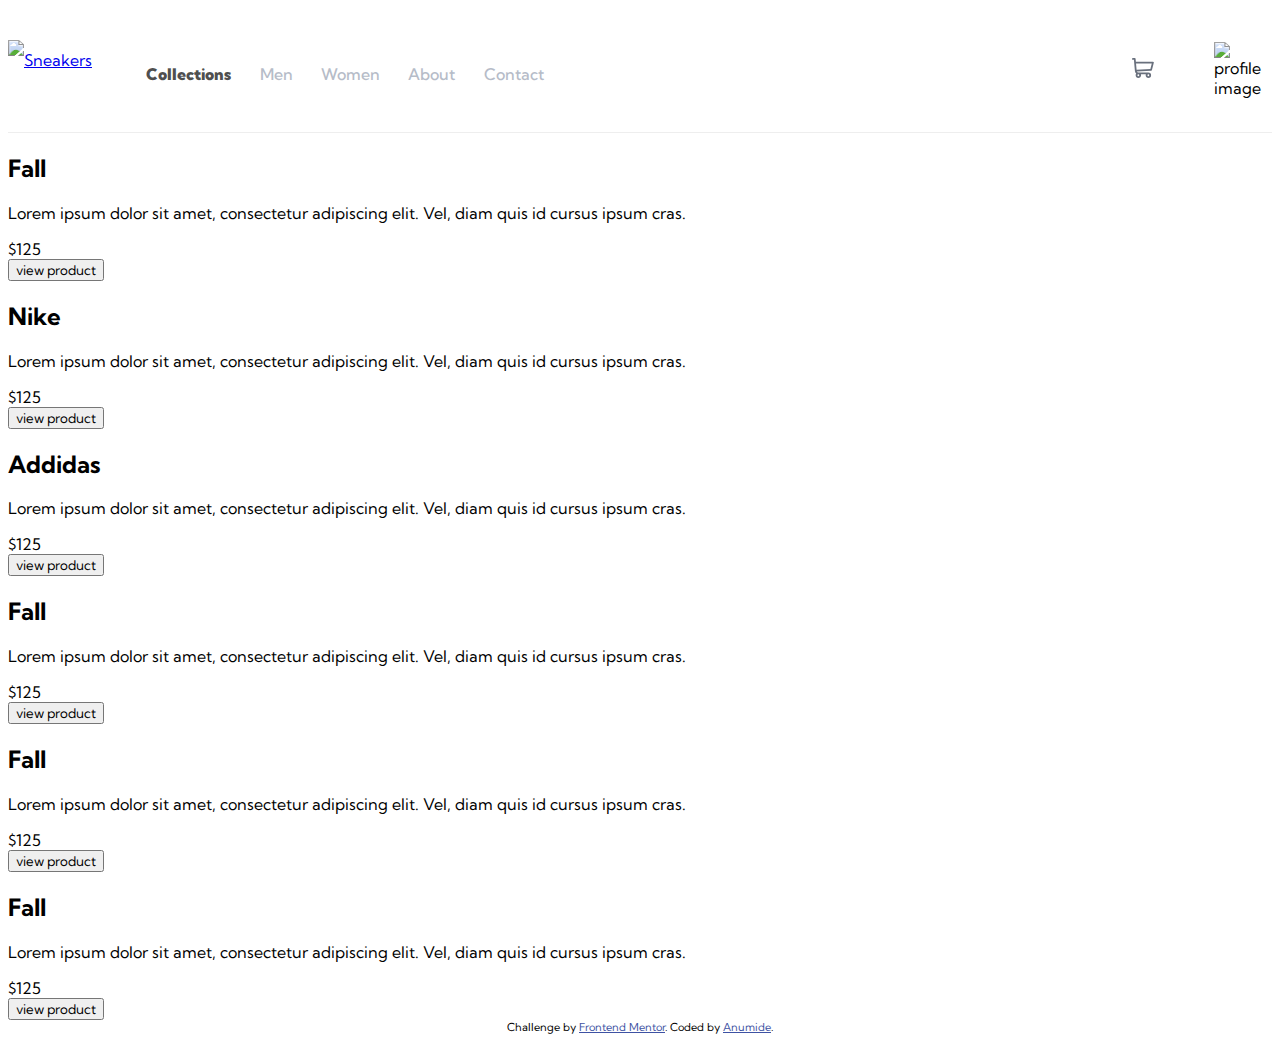
==== index.html @ d904b6d4 "design for scrollbar" ====
<!DOCTYPE html>
<html lang="en">
<head>
  <meta charset="UTF-8">
  <meta name="viewport" content="width=device-width, initial-scale=1.0"> <!-- displays site properly based on user's device -->

  <link rel="icon" type="image/png" sizes="32x32" href="./images/favicon-32x32.png">
  
  <title>Frontend Mentor | E-commerce product page</title>

          <!-- links for font family -->
  <link rel="preconnect" href="https://fonts.googleapis.com">
  <link rel="preconnect" href="https://fonts.gstatic.com" crossorigin>
  <link href="https://fonts.googleapis.com/css2?family=Kumbh+Sans&display=swap" rel="stylesheet">
          <!-- Bootstrap css link -->
  <link href="https://cdn.jsdelivr.net/npm/bootstrap@5.0.2/dist/css/bootstrap.min.css" rel="stylesheet" integrity="sha384-EVSTQN3/azprG1Anm3QDgpJLIm9Nao0Yz1ztcQTwFspd3yD65VohhpuuCOmLASjC" crossorigin="anonymous">
  <link rel="stylesheet" href="css/index.css">

  <style>
    .attribution { font-size: 11px; text-align: center; }
    .attribution a { color: hsl(228, 45%, 44%); }
  </style>
</head>
<body>

    <div class="container">
        <header>
           
            <nav>
               <!-- navbar for logo and links -->
              <div class="logo">
                <a href="/"><img src="images/logo.svg" alt="Sneakers"></a>
              </div>

              <div class="navLinks">
                <ul>
                  <li><a href="index.html" class="active">Collections</a></li>
                  <li><a href="men.html">Men</a></li>
                  <li><a href="women.html">Women</a></li>
                  <li><a href="about.html">About</a></li>
                  <li><a href="contact.html">Contact</a></li>
                </ul>
              </div>

                <!-- div for cart and profile -->
            <div class="cartProfile">
              <div class="cart">
                    <!-- cart -->
                <svg width="22" height="20" xmlns="http://www.w3.org/2000/svg"><path d="M20.925 3.641H3.863L3.61.816A.896.896 0 0 0 2.717 0H.897a.896.896 0 1 0 0 1.792h1l1.031 11.483c.073.828.52 1.726 1.291 2.336C2.83 17.385 4.099 20 6.359 20c1.875 0 3.197-1.87 2.554-3.642h4.905c-.642 1.77.677 3.642 2.555 3.642a2.72 2.72 0 0 0 2.717-2.717 2.72 2.72 0 0 0-2.717-2.717H6.365c-.681 0-1.274-.41-1.53-1.009l14.321-.842a.896.896 0 0 0 .817-.677l1.821-7.283a.897.897 0 0 0-.87-1.114ZM6.358 18.208a.926.926 0 0 1 0-1.85.926.926 0 0 1 0 1.85Zm10.015 0a.926.926 0 0 1 0-1.85.926.926 0 0 1 0 1.85Zm2.021-7.243-13.8.81-.57-6.341h15.753l-1.383 5.53Z" fill-rule="nonzero"/></svg>
                <span class="cart-number"></span>
              </div>
              <!-- profile -->
              <div class="profile">
                  <img src="images/image-avatar.png" alt="profile image">
              </div>
          </div>
        </nav>
            <!-- end of navbar for logo and links -->
        </header>
        <main>
          <div class="collection">

            <div class="product-collection">
              <div>
                <h2>Fall</h2>
                <p>Lorem ipsum dolor sit amet, consectetur adipiscing elit. Vel, diam quis id cursus ipsum cras.</p>
                <span>$125</span>
                <div class="viewbtn">
                  <button>view product</button>
                </div>
              </div>
            </div>

            <div class="nike-collection">
              <div>
                <h2>Nike</h2>
                <p>Lorem ipsum dolor sit amet, consectetur adipiscing elit. Vel, diam quis id cursus ipsum cras.</p>
                <span>$125</span>
                <div class="viewbtn">
                  <button>view product</button>
                </div>
              </div>
            </div>

            <div class="addidas-collection">
              <div>
                <h2>Addidas</h2>
                <p>Lorem ipsum dolor sit amet, consectetur adipiscing elit. Vel, diam quis id cursus ipsum cras.</p>
                <span>$125</span>
                <div class="viewbtn">
                  <button>view product</button>
                </div>
              </div>
            </div>

            <div class="nike-collection">
              <div>
                <h2>Fall</h2>
                <p>Lorem ipsum dolor sit amet, consectetur adipiscing elit. Vel, diam quis id cursus ipsum cras.</p>
                <span>$125</span>
                <div class="viewbtn">
                  <button>view product</button>
                </div>
              </div>
            </div>

            <div class="nike-collection">
              <div>
                <h2>Fall</h2>
                <p>Lorem ipsum dolor sit amet, consectetur adipiscing elit. Vel, diam quis id cursus ipsum cras.</p>
                <span>$125</span>
                <div class="viewbtn">
                  <button>view product</button>
                </div>
              </div>
            </div>

            <div class="nike-collection">
              <div>
                <h2>Fall</h2>
                <p>Lorem ipsum dolor sit amet, consectetur adipiscing elit. Vel, diam quis id cursus ipsum cras.</p>
                <span>$125</span>
                <div class="viewbtn">
                  <button>view product</button>
                </div>
              </div>
            </div>
          </div>
        </main>
    </div>
  
  <div class="attribution">
    Challenge by <a href="https://www.frontendmentor.io?ref=challenge" target="_blank">Frontend Mentor</a>. 
    Coded by <a href="https://github.com/Anumide?tab=overview&from=2021-11-01&to=2021-11-26" target="_blank">Anumide</a>.
  </div>

<script src="https://cdn.jsdelivr.net/npm/bootstrap@5.0.2/dist/js/bootstrap.bundle.min.js" integrity="sha384-MrcW6ZMFYlzcLA8Nl+NtUVF0sA7MsXsP1UyJoMp4YLEuNSfAP+JcXn/tWtIaxVXM" crossorigin="anonymous"></script>
</body>
</html>
---- css/index.css ----
::-webkit-scrollbar{width:10px;height:5px}::-webkit-scrollbar-track{background:#EDE1D7;border-radius:10px}::-webkit-scrollbar-thumb{background:#ff7d1a;border-radius:10px;border:1px solid #EDE1D7}::-webkit-scrollbar-thumb:hover{background:#db6104}@supports (scrollbar-color: red blue){*{scrollbar-color:#EDE1D7 #ff7d1a;scrollbar-width:thin}}*{font-family:'Kumbh Sans', sans-serif}body,.cart-parent,.cart_content{scroll-behavior:smooth}.container{padding:0}header{position:relative;padding:2em 0;border-bottom:1px solid #eee}@media screen and (max-width: 800px){header{padding:1.5em 0}}@media screen and (max-width: 650px){header{border-bottom:none;padding:0.5em 1em;display:flex;align-items:center;justify-content:space-between}}header nav{display:flex}@media screen and (max-width: 650px){header nav{justify-content:space-between;width:90%}}div.hamburger{display:none}@media screen and (max-width: 650px){div.hamburger{display:inline-block;cursor:pointer;margin-top:2px;width:5%}}div.hamburger img{width:100%}div.logo{line-height:2.5em}@media screen and (max-width: 800px){div.logo{width:17%}}@media screen and (max-width: 650px){div.logo{width:40%}}div.logo img{width:100%}div.navLinks{flex-grow:1;display:flex;align-items:flex-end}@media screen and (max-width: 650px){div.navLinks{display:none}}div.navLinks ul{display:flex;align-items:center}@media screen and (max-width: 800px){div.navLinks ul{margin:7px}}div.navLinks ul li{list-style-type:none;padding:0 5%}div.navLinks ul li a{position:relative;text-decoration:none;color:#b6bcc8;font-weight:500;transition:color .3s, font-weight .2s}@media screen and (max-width: 800px){div.navLinks ul li a{font-size:0.85rem}}div.navLinks ul li a:hover{font-weight:900;color:rgba(0,0,0,0.7)}div.navLinks ul li a::before{content:'';position:absolute;width:100%;height:0;transition:height .3s ease-in-out;background:#ff7d1a;top:4em}@media screen and (max-width: 800px){div.navLinks ul li a::before{top:3.4em}}div.navLinks ul li a:hover::before{height:4px}div.cartProfile{display:flex;justify-content:space-between;align-items:center}@media screen and (max-width: 800px){div.cartProfile{width:13%}}@media screen and (max-width: 650px){div.cartProfile{width:25%}}div.cart{width:20%;position:relative;cursor:pointer}div.cart svg{fill:#69707D;cursor:pointer;transition:fill .2s ease-in}div.cart svg:hover{fill:#000}.empty-cart{opacity:0;position:absolute;background:#ff7d1a;color:#fff;top:-0.5em;right:0.03em;padding:.7em 0;line-height:0;width:50%;border-radius:30%;font-size:0.7rem;text-align:center;transition:opacity 400ms linear}.cart-number{position:absolute;background:#ff7d1a;color:#fff;top:-0.3em;right:0.03em;padding:.7em 0;line-height:0;width:55%;border-radius:30%;font-size:0.7rem;text-align:center;opacity:0;transition:all 400ms linear}@media screen and (max-width: 800px){.cart-number{top:-0.3em;right:-1em;width:80%}}div.profile{width:40%;border:2px solid transparent;border-radius:50%;transition:border .3s linear;cursor:pointer}@media screen and (max-width: 650px){div.profile{width:42%}}div.profile:hover{border:2px solid #ff7d1a}div.profile img{width:100%;transition:width .1s ease-in}div.profile img:hover{width:99%}.back-to-top{position:fixed;right:5%;bottom:5%;display:flex;justify-content:center;align-items:center;width:4%;height:8%;transition:transform 200ms linear;transform:translateX(350px);z-index:1}@media screen and (max-width: 800px){.back-to-top{right:2%}}@media screen and (max-width: 650px){.back-to-top{width:8%;right:2%}}.back-to-top:hover svg,.back-to-top:active svg{stroke:#eee}.back-to-top:hover #svg-fill{fill:#ff7d1a}.back-to-top svg{stroke:#ff7d1a;transition:stroke 0.2s;animation:bounce .9s infinite ease-out;border-radius:3px}.active{font-weight:900 !important;color:rgba(0,0,0,0.7) !important}#svg-fill{fill:transparent;transition:fill 0.2s}.cart-parent{width:30%;background:#fff;position:absolute;top:90%;right:-3%;z-index:-10;box-shadow:0 11px 20px 0px rgba(0,0,0,0.2);border-radius:8px;height:200%;opacity:1}@media screen and (max-width: 1100px){.cart-parent{width:35%;right:-2vw}}@media screen and (max-width: 800px){.cart-parent{width:40%}}@media screen and (max-width: 650px){.cart-parent{width:95%;right:0;top:110%;left:2.5%;height:500%}}.cart-parent p.cart-text{text-transform:capitalize;border-bottom:1px solid #eee;margin-bottom:0;padding:0.5em 1em 1em;font-weight:900}@media screen and (max-width: 800px){.cart-parent p.cart-text{font-size:0.9rem}}.cart-parent p.empty-cart-text{width:70%;margin:20% auto;text-align:center;font-size:.9rem;font-weight:900}@media screen and (max-width: 800px){.cart-parent p.empty-cart-text{font-size:0.8rem}}.close-cart{animation:scale-out 400ms ease-in-out;transform-origin:top right;opacity:0;z-index:10;pointer-events:none}.open-cart{animation:scale-in 400ms ease-in-out;transform-origin:top right;z-index:10}.cart-content-checkout-btn{display:none;padding:0.5em 0;position:relative}.cart-content-checkout-btn::before{content:"";height:8%;width:100%;position:absolute;top:0;z-index:10;background:linear-gradient(180deg, black -150%, transparent 100%)}.cart-content-checkout-btn::after{content:"";height:8%;width:100%;position:absolute;bottom:23%;z-index:10;background:linear-gradient(360deg, black -150%, transparent 100%)}.cart_content{max-height:250px;overflow-y:scroll}.cart-product{display:flex;justify-content:space-between;padding:1em;align-items:center}.cart-product-image{width:15%;overflow:hidden;border-radius:8px}@media screen and (max-width: 800px){.cart-product-image{width:13%;border-radius:5px}}@media screen and (max-width: 800px){.cart-product-image{width:15%}}.cart-product-image img{width:100%}.cart-product-details{width:70%}.cart-product-details p{padding:0;font-weight:500;font-size:0.9rem;border-bottom:0;margin:0}@media screen and (max-width: 800px){.cart-product-details p{font-size:0.8rem}}@media screen and (max-width: 800px){.cart-product-details p{font-size:0.9rem}}.cart-product-details span{font-size:0.8rem}@media screen and (max-width: 800px){.cart-product-details span{font-size:0.7rem}}@media screen and (max-width: 650px){.cart-product-details span{font-size:0.8rem}}.reviewed-price{font-weight:900;font-size:1.1rem}.delete-btn{width:5%;cursor:pointer}@media screen and (max-width: 650px){.delete-btn{width:4%}}.delete-btn img{width:100%}.checkout-btn{width:90%;margin:0.5em auto}@media screen and (max-width: 800px){.checkout-btn{width:95%}}.checkout-btn button{display:flex;justify-content:center;align-items:center;background:#ff7d1a;border:none;padding:1em 2em;width:100%;letter-spacing:.05em;color:#fff;font-weight:800;border-radius:10px;transition:all .2s linear}@media screen and (max-width: 800px){.checkout-btn button{padding:1em 1.3em;font-size:0.8rem;justify-content:space-around}}@media screen and (max-width: 650px){.checkout-btn button{padding:1em 10em}}@media screen and (max-width: 400px){.checkout-btn button{padding:1em 7.5em}}@media screen and (max-width: 325px){.checkout-btn button{padding:1em 5.5em}}.checkout-btn button:hover{opacity:.6}.checkout-btn button svg{width:23%;fill:#fff}@media screen and (max-width: 650px){.checkout-btn button svg{width:30%}}@media screen and (max-width: 325px){.checkout-btn button svg{width:15%}}@keyframes bounce{0%{transform:translateY(-2px)}50%{transform:translateY(3px)}100%{transform:translateY(-2px)}}@keyframes blurred-in{0%{opacity:0;filter:blur(20px)}100%{opacity:1;filter:blur(0)}}@keyframes scale-in{0%{opacity:0;transform:rotateX(60deg) scale(3)}100%{transform:rotateX(0deg) scale(1);opacity:1}}@keyframes scale-out{0%{transform:rotateX(0deg) scale(1);opacity:1;filter:blur(0)}100%{opacity:0;transform:rotateX(60deg) scale(3);filter:blur(10px)}}
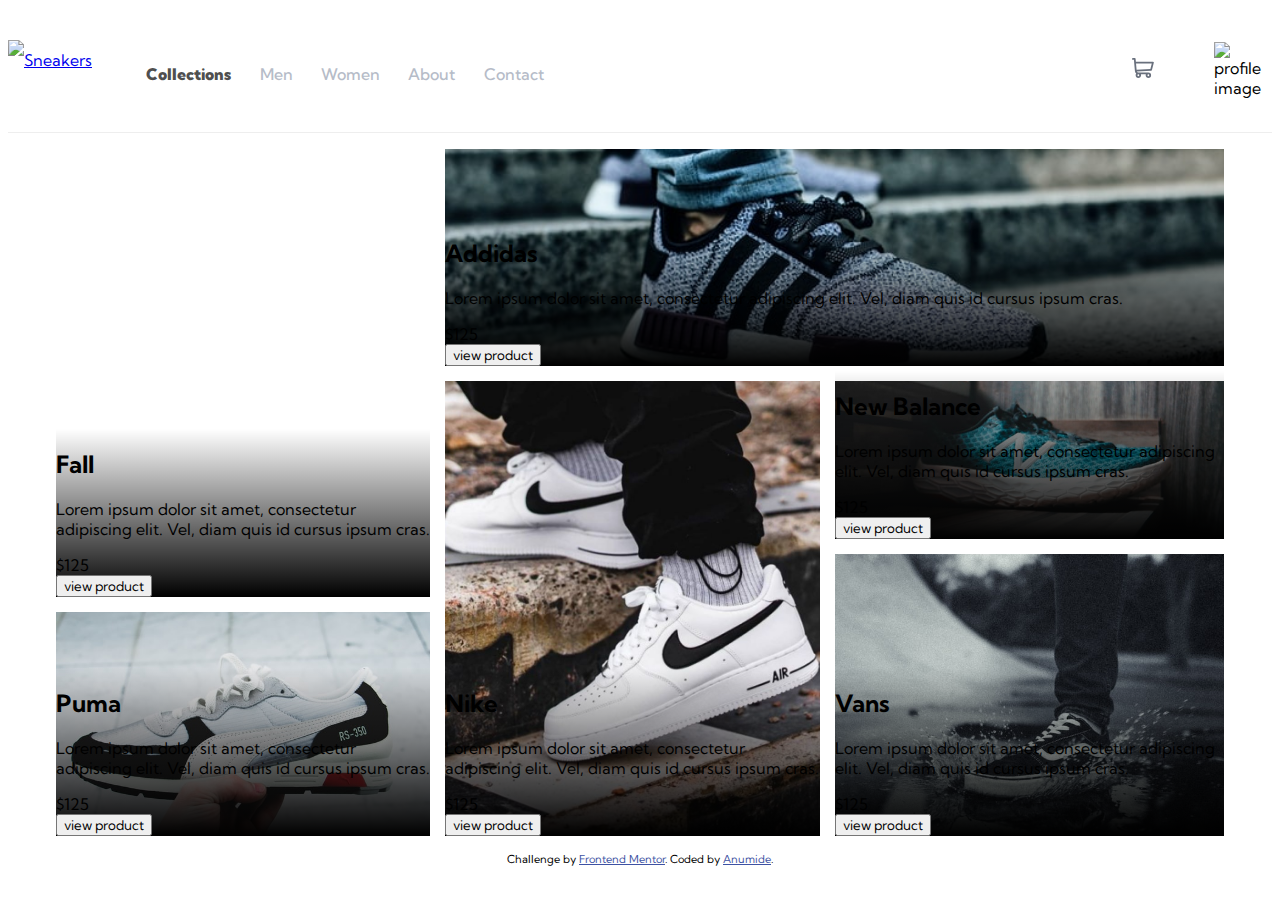
==== commit 9cad63ae: "sneakers collection" ====
--- a/index.html
+++ b/index.html
@@ -57,6 +57,7 @@
         </nav>
             <!-- end of navbar for logo and links -->
         </header>
+
         <main>
           <div class="collection">
 
@@ -93,9 +94,9 @@
               </div>
             </div>
 
-            <div class="nike-collection">
+            <div class="puma-collection">
               <div>
-                <h2>Fall</h2>
+                <h2>Puma</h2>
                 <p>Lorem ipsum dolor sit amet, consectetur adipiscing elit. Vel, diam quis id cursus ipsum cras.</p>
                 <span>$125</span>
                 <div class="viewbtn">
@@ -104,9 +105,9 @@
               </div>
             </div>
 
-            <div class="nike-collection">
+            <div class="newbalance-collection">
               <div>
-                <h2>Fall</h2>
+                <h2>New Balance</h2>
                 <p>Lorem ipsum dolor sit amet, consectetur adipiscing elit. Vel, diam quis id cursus ipsum cras.</p>
                 <span>$125</span>
                 <div class="viewbtn">
@@ -115,9 +116,9 @@
               </div>
             </div>
 
-            <div class="nike-collection">
+            <div class="vans-collection">
               <div>
-                <h2>Fall</h2>
+                <h2>Vans</h2>
                 <p>Lorem ipsum dolor sit amet, consectetur adipiscing elit. Vel, diam quis id cursus ipsum cras.</p>
                 <span>$125</span>
                 <div class="viewbtn">
--- a/css/index.css
+++ b/css/index.css
@@ -1 +1,11 @@
-::-webkit-scrollbar{width:10px;height:5px}::-webkit-scrollbar-track{background:#EDE1D7;border-radius:10px}::-webkit-scrollbar-thumb{background:#ff7d1a;border-radius:10px;border:1px solid #EDE1D7}::-webkit-scrollbar-thumb:hover{background:#db6104}@supports (scrollbar-color: red blue){*{scrollbar-color:#EDE1D7 #ff7d1a;scrollbar-width:thin}}*{font-family:'Kumbh Sans', sans-serif}body,.cart-parent,.cart_content{scroll-behavior:smooth}.container{padding:0}header{position:relative;padding:2em 0;border-bottom:1px solid #eee}@media screen and (max-width: 800px){header{padding:1.5em 0}}@media screen and (max-width: 650px){header{border-bottom:none;padding:0.5em 1em;display:flex;align-items:center;justify-content:space-between}}header nav{display:flex}@media screen and (max-width: 650px){header nav{justify-content:space-between;width:90%}}div.hamburger{display:none}@media screen and (max-width: 650px){div.hamburger{display:inline-block;cursor:pointer;margin-top:2px;width:5%}}div.hamburger img{width:100%}div.logo{line-height:2.5em}@media screen and (max-width: 800px){div.logo{width:17%}}@media screen and (max-width: 650px){div.logo{width:40%}}div.logo img{width:100%}div.navLinks{flex-grow:1;display:flex;align-items:flex-end}@media screen and (max-width: 650px){div.navLinks{display:none}}div.navLinks ul{display:flex;align-items:center}@media screen and (max-width: 800px){div.navLinks ul{margin:7px}}div.navLinks ul li{list-style-type:none;padding:0 5%}div.navLinks ul li a{position:relative;text-decoration:none;color:#b6bcc8;font-weight:500;transition:color .3s, font-weight .2s}@media screen and (max-width: 800px){div.navLinks ul li a{font-size:0.85rem}}div.navLinks ul li a:hover{font-weight:900;color:rgba(0,0,0,0.7)}div.navLinks ul li a::before{content:'';position:absolute;width:100%;height:0;transition:height .3s ease-in-out;background:#ff7d1a;top:4em}@media screen and (max-width: 800px){div.navLinks ul li a::before{top:3.4em}}div.navLinks ul li a:hover::before{height:4px}div.cartProfile{display:flex;justify-content:space-between;align-items:center}@media screen and (max-width: 800px){div.cartProfile{width:13%}}@media screen and (max-width: 650px){div.cartProfile{width:25%}}div.cart{width:20%;position:relative;cursor:pointer}div.cart svg{fill:#69707D;cursor:pointer;transition:fill .2s ease-in}div.cart svg:hover{fill:#000}.empty-cart{opacity:0;position:absolute;background:#ff7d1a;color:#fff;top:-0.5em;right:0.03em;padding:.7em 0;line-height:0;width:50%;border-radius:30%;font-size:0.7rem;text-align:center;transition:opacity 400ms linear}.cart-number{position:absolute;background:#ff7d1a;color:#fff;top:-0.3em;right:0.03em;padding:.7em 0;line-height:0;width:55%;border-radius:30%;font-size:0.7rem;text-align:center;opacity:0;transition:all 400ms linear}@media screen and (max-width: 800px){.cart-number{top:-0.3em;right:-1em;width:80%}}div.profile{width:40%;border:2px solid transparent;border-radius:50%;transition:border .3s linear;cursor:pointer}@media screen and (max-width: 650px){div.profile{width:42%}}div.profile:hover{border:2px solid #ff7d1a}div.profile img{width:100%;transition:width .1s ease-in}div.profile img:hover{width:99%}.back-to-top{position:fixed;right:5%;bottom:5%;display:flex;justify-content:center;align-items:center;width:4%;height:8%;transition:transform 200ms linear;transform:translateX(350px);z-index:1}@media screen and (max-width: 800px){.back-to-top{right:2%}}@media screen and (max-width: 650px){.back-to-top{width:8%;right:2%}}.back-to-top:hover svg,.back-to-top:active svg{stroke:#eee}.back-to-top:hover #svg-fill{fill:#ff7d1a}.back-to-top svg{stroke:#ff7d1a;transition:stroke 0.2s;animation:bounce .9s infinite ease-out;border-radius:3px}.active{font-weight:900 !important;color:rgba(0,0,0,0.7) !important}#svg-fill{fill:transparent;transition:fill 0.2s}.cart-parent{width:30%;background:#fff;position:absolute;top:90%;right:-3%;z-index:-10;box-shadow:0 11px 20px 0px rgba(0,0,0,0.2);border-radius:8px;height:200%;opacity:1}@media screen and (max-width: 1100px){.cart-parent{width:35%;right:-2vw}}@media screen and (max-width: 800px){.cart-parent{width:40%}}@media screen and (max-width: 650px){.cart-parent{width:95%;right:0;top:110%;left:2.5%;height:500%}}.cart-parent p.cart-text{text-transform:capitalize;border-bottom:1px solid #eee;margin-bottom:0;padding:0.5em 1em 1em;font-weight:900}@media screen and (max-width: 800px){.cart-parent p.cart-text{font-size:0.9rem}}.cart-parent p.empty-cart-text{width:70%;margin:20% auto;text-align:center;font-size:.9rem;font-weight:900}@media screen and (max-width: 800px){.cart-parent p.empty-cart-text{font-size:0.8rem}}.close-cart{animation:scale-out 400ms ease-in-out;transform-origin:top right;opacity:0;z-index:10;pointer-events:none}.open-cart{animation:scale-in 400ms ease-in-out;transform-origin:top right;z-index:10}.cart-content-checkout-btn{display:none;padding:0.5em 0;position:relative}.cart-content-checkout-btn::before{content:"";height:8%;width:100%;position:absolute;top:0;z-index:10;background:linear-gradient(180deg, black -150%, transparent 100%)}.cart-content-checkout-btn::after{content:"";height:8%;width:100%;position:absolute;bottom:23%;z-index:10;background:linear-gradient(360deg, black -150%, transparent 100%)}.cart_content{max-height:250px;overflow-y:scroll}.cart-product{display:flex;justify-content:space-between;padding:1em;align-items:center}.cart-product-image{width:15%;overflow:hidden;border-radius:8px}@media screen and (max-width: 800px){.cart-product-image{width:13%;border-radius:5px}}@media screen and (max-width: 800px){.cart-product-image{width:15%}}.cart-product-image img{width:100%}.cart-product-details{width:70%}.cart-product-details p{padding:0;font-weight:500;font-size:0.9rem;border-bottom:0;margin:0}@media screen and (max-width: 800px){.cart-product-details p{font-size:0.8rem}}@media screen and (max-width: 800px){.cart-product-details p{font-size:0.9rem}}.cart-product-details span{font-size:0.8rem}@media screen and (max-width: 800px){.cart-product-details span{font-size:0.7rem}}@media screen and (max-width: 650px){.cart-product-details span{font-size:0.8rem}}.reviewed-price{font-weight:900;font-size:1.1rem}.delete-btn{width:5%;cursor:pointer}@media screen and (max-width: 650px){.delete-btn{width:4%}}.delete-btn img{width:100%}.checkout-btn{width:90%;margin:0.5em auto}@media screen and (max-width: 800px){.checkout-btn{width:95%}}.checkout-btn button{display:flex;justify-content:center;align-items:center;background:#ff7d1a;border:none;padding:1em 2em;width:100%;letter-spacing:.05em;color:#fff;font-weight:800;border-radius:10px;transition:all .2s linear}@media screen and (max-width: 800px){.checkout-btn button{padding:1em 1.3em;font-size:0.8rem;justify-content:space-around}}@media screen and (max-width: 650px){.checkout-btn button{padding:1em 10em}}@media screen and (max-width: 400px){.checkout-btn button{padding:1em 7.5em}}@media screen and (max-width: 325px){.checkout-btn button{padding:1em 5.5em}}.checkout-btn button:hover{opacity:.6}.checkout-btn button svg{width:23%;fill:#fff}@media screen and (max-width: 650px){.checkout-btn button svg{width:30%}}@media screen and (max-width: 325px){.checkout-btn button svg{width:15%}}@keyframes bounce{0%{transform:translateY(-2px)}50%{transform:translateY(3px)}100%{transform:translateY(-2px)}}@keyframes blurred-in{0%{opacity:0;filter:blur(20px)}100%{opacity:1;filter:blur(0)}}@keyframes scale-in{0%{opacity:0;transform:rotateX(60deg) scale(3)}100%{transform:rotateX(0deg) scale(1);opacity:1}}@keyframes scale-out{0%{transform:rotateX(0deg) scale(1);opacity:1;filter:blur(0)}100%{opacity:0;transform:rotateX(60deg) scale(3);filter:blur(10px)}}
+::-webkit-scrollbar{width:10px;height:5px}::-webkit-scrollbar-track{background:#EDE1D7;border-radius:10px}::-webkit-scrollbar-thumb{background:#ff7d1a;border-radius:10px;border:1px solid #EDE1D7}::-webkit-scrollbar-thumb:hover{background:#db6104}@supports (scrollbar-color: red blue){*{scrollbar-color:#EDE1D7 #ff7d1a;scrollbar-width:thin}}*{font-family:'Kumbh Sans', sans-serif}body,.cart-parent,.cart_content{scroll-behavior:smooth}.container{padding:0}header{position:relative;padding:2em 0;border-bottom:1px solid #eee}@media screen and (max-width: 800px){header{padding:1.5em 0}}@media screen and (max-width: 650px){header{border-bottom:none;padding:0.5em 1em;display:flex;align-items:center;justify-content:space-between}}header nav{display:flex}@media screen and (max-width: 650px){header nav{justify-content:space-between;width:90%}}div.hamburger{display:none}@media screen and (max-width: 650px){div.hamburger{display:inline-block;cursor:pointer;margin-top:2px;width:5%}}div.hamburger img{width:100%}div.logo{line-height:2.5em}@media screen and (max-width: 800px){div.logo{width:17%}}@media screen and (max-width: 650px){div.logo{width:40%}}div.logo img{width:100%}div.navLinks{flex-grow:1;display:flex;align-items:flex-end}@media screen and (max-width: 650px){div.navLinks{display:none}}div.navLinks ul{display:flex;align-items:center}@media screen and (max-width: 800px){div.navLinks ul{margin:7px}}div.navLinks ul li{list-style-type:none;padding:0 5%}div.navLinks ul li a{position:relative;text-decoration:none;color:#b6bcc8;font-weight:500;transition:color .3s, font-weight .2s}@media screen and (max-width: 800px){div.navLinks ul li a{font-size:0.85rem}}div.navLinks ul li a:hover{font-weight:900;color:rgba(0,0,0,0.7)}div.navLinks ul li a::before{content:'';position:absolute;width:100%;height:0;transition:height .3s ease-in-out;background:#ff7d1a;top:4em}@media screen and (max-width: 800px){div.navLinks ul li a::before{top:3.4em}}div.navLinks ul li a:hover::before{height:4px}div.cartProfile{display:flex;justify-content:space-between;align-items:center}@media screen and (max-width: 800px){div.cartProfile{width:13%}}@media screen and (max-width: 650px){div.cartProfile{width:25%}}div.cart{width:20%;position:relative;cursor:pointer}div.cart svg{fill:#69707D;cursor:pointer;transition:fill .2s ease-in}div.cart svg:hover{fill:#000}.empty-cart{opacity:0;position:absolute;background:#ff7d1a;color:#fff;top:-0.5em;right:0.03em;padding:.7em 0;line-height:0;width:50%;border-radius:30%;font-size:0.7rem;text-align:center;transition:opacity 400ms linear}.cart-number{position:absolute;background:#ff7d1a;color:#fff;top:-0.3em;right:0.03em;padding:.7em 0;line-height:0;width:55%;border-radius:30%;font-size:0.7rem;text-align:center;opacity:0;transition:all 400ms linear}@media screen and (max-width: 800px){.cart-number{top:-0.3em;right:-1em;width:80%}}div.profile{width:40%;border:2px solid transparent;border-radius:50%;transition:border .3s linear;cursor:pointer}@media screen and (max-width: 650px){div.profile{width:42%}}div.profile:hover{border:2px solid #ff7d1a}div.profile img{width:100%;transition:width .1s ease-in}div.profile img:hover{width:99%}.back-to-top{position:fixed;right:5%;bottom:5%;display:flex;justify-content:center;align-items:center;width:4%;height:8%;transition:transform 200ms linear;transform:translateX(350px);z-index:1}@media screen and (max-width: 800px){.back-to-top{right:2%}}@media screen and (max-width: 650px){.back-to-top{width:8%;right:2%}}.back-to-top:hover svg,.back-to-top:active svg{stroke:#eee}.back-to-top:hover #svg-fill{fill:#ff7d1a}.back-to-top svg{stroke:#ff7d1a;transition:stroke 0.2s;animation:bounce .9s infinite ease-out;border-radius:3px}.active{font-weight:900 !important;color:rgba(0,0,0,0.7) !important}#svg-fill{fill:transparent;transition:fill 0.2s}.cart-parent{width:30%;background:#fff;position:absolute;top:90%;right:-3%;z-index:-10;box-shadow:0 11px 20px 0px rgba(0,0,0,0.2);border-radius:8px;height:200%;opacity:1}@media screen and (max-width: 1100px){.cart-parent{width:35%;right:-2vw}}@media screen and (max-width: 800px){.cart-parent{width:40%}}@media screen and (max-width: 650px){.cart-parent{width:95%;right:0;top:110%;left:2.5%;height:500%}}.cart-parent p.cart-text{text-transform:capitalize;border-bottom:1px solid #eee;margin-bottom:0;padding:0.5em 1em 1em;font-weight:900}@media screen and (max-width: 800px){.cart-parent p.cart-text{font-size:0.9rem}}.cart-parent p.empty-cart-text{width:70%;margin:20% auto;text-align:center;font-size:.9rem;font-weight:900}@media screen and (max-width: 800px){.cart-parent p.empty-cart-text{font-size:0.8rem}}.close-cart{animation:scale-out 400ms ease-in-out;transform-origin:top right;opacity:0;z-index:10;pointer-events:none}.open-cart{animation:scale-in 400ms ease-in-out;transform-origin:top right;z-index:10}.cart-content-checkout-btn{display:none;padding:0.5em 0;position:relative}.cart-content-checkout-btn::before{content:"";height:8%;width:100%;position:absolute;top:0;z-index:10;background:linear-gradient(180deg, black -150%, transparent 100%)}.cart-content-checkout-btn::after{content:"";height:8%;width:100%;position:absolute;bottom:23%;z-index:10;background:linear-gradient(360deg, black -150%, transparent 100%)}.cart_content{max-height:250px;overflow-y:scroll}.cart-product{display:flex;justify-content:space-between;padding:1em;align-items:center}.cart-product-image{width:15%;overflow:hidden;border-radius:8px}@media screen and (max-width: 800px){.cart-product-image{width:13%;border-radius:5px}}@media screen and (max-width: 800px){.cart-product-image{width:15%}}.cart-product-image img{width:100%}.cart-product-details{width:70%}.cart-product-details p{padding:0;font-weight:500;font-size:0.9rem;border-bottom:0;margin:0}@media screen and (max-width: 800px){.cart-product-details p{font-size:0.8rem}}@media screen and (max-width: 800px){.cart-product-details p{font-size:0.9rem}}.cart-product-details span{font-size:0.8rem}@media screen and (max-width: 800px){.cart-product-details span{font-size:0.7rem}}@media screen and (max-width: 650px){.cart-product-details span{font-size:0.8rem}}.reviewed-price{font-weight:900;font-size:1.1rem}.delete-btn{width:5%;cursor:pointer}@media screen and (max-width: 650px){.delete-btn{width:4%}}.delete-btn img{width:100%}.checkout-btn{width:90%;margin:0.5em auto}@media screen and (max-width: 800px){.checkout-btn{width:95%}}.checkout-btn button{display:flex;justify-content:center;align-items:center;background:#ff7d1a;border:none;padding:1em 2em;width:100%;letter-spacing:.05em;color:#fff;font-weight:800;border-radius:10px;transition:all .2s linear}@media screen and (max-width: 800px){.checkout-btn button{padding:1em 1.3em;font-size:0.8rem;justify-content:space-around}}@media screen and (max-width: 650px){.checkout-btn button{padding:1em 10em}}@media screen and (max-width: 400px){.checkout-btn button{padding:1em 7.5em}}@media screen and (max-width: 325px){.checkout-btn button{padding:1em 5.5em}}.checkout-btn button:hover{opacity:.6}.checkout-btn button svg{width:23%;fill:#fff}@media screen and (max-width: 650px){.checkout-btn button svg{width:30%}}@media screen and (max-width: 325px){.checkout-btn button svg{width:15%}}@keyframes bounce{0%{transform:translateY(-2px)}50%{transform:translateY(3px)}100%{transform:translateY(-2px)}}@keyframes blurred-in{0%{opacity:0;filter:blur(20px)}100%{opacity:1;filter:blur(0)}}@keyframes scale-in{0%{opacity:0;transform:rotateX(60deg) scale(3)}100%{transform:rotateX(0deg) scale(1);opacity:1}}@keyframes scale-out{0%{transform:rotateX(0deg) scale(1);opacity:1;filter:blur(0)}100%{opacity:0;transform:rotateX(60deg) scale(3);filter:blur(10px)}}.product-collection{grid-area:product;background-image:url("../images/product-product-4.jpg");background-size:cover;background-repeat:no-repeat;background-position:center;position:relative;display:flex;align-items:end}.product-collection>div{position:absolute;width:100%;background:linear-gradient(transparent, #000)}.nike-collection{grid-area:nike;background-image:url("../images/nike-product-4.jpg");background-size:cover;background-repeat:no-repeat;background-position:center;position:relative;display:flex;align-items:end}.nike-collection>div{position:absolute;width:100%;background:linear-gradient(transparent, #000)}.addidas-collection{grid-area:addidas;background-image:url("../images/addidas-product-4.jpg");background-size:cover;background-repeat:no-repeat;background-position:center;position:relative;display:flex;align-items:end}.addidas-collection>div{position:absolute;width:100%;background:linear-gradient(transparent, #000)}.puma-collection{grid-area:puma;background-image:url("../images/puma-product-4.jpg");background-size:cover;background-repeat:no-repeat;background-position:center;position:relative;display:flex;align-items:end}.puma-collection>div{position:absolute;width:100%;background:linear-gradient(transparent, #000)}.newbalance-collection{grid-area:newbalance;background-image:url("../images/newbalance-product-4.jpg");background-size:cover;background-repeat:no-repeat;background-position:center;position:relative;display:flex;align-items:end}.newbalance-collection>div{position:absolute;width:100%;background:linear-gradient(transparent, #000)}.vans-collection{grid-area:vans;background-image:url("../images/vans-product-4.jpg");background-size:cover;background-repeat:no-repeat;background-position:center;position:relative;display:flex;align-items:end}.vans-collection>div{position:absolute;width:100%;background:linear-gradient(transparent, #000)}.collection{display:grid;gap:15px;padding:1em 3em;grid-template-columns:repeat(3, 1fr);grid-template-areas:"product addidas addidas addidas"+ "product addidas addidas addidas"+ "product addidas addidas addidas"+ "product addidas addidas addidas"+ "product nike newbalance newbalance"+ "product nike newbalance newbalance"+ "product nike newbalance newbalance"+ "product nike vans vans"+ "puma nike vans vans"+ "puma nike vans vans"+ "puma nike vans vans"}@media screen and (max-width: 800px){.collection{padding-inline:1em}}.product-collection{background-image:url(../images/image-product-4.jpg);height:28em}@media screen and (max-width: 1100px){.product-collection{height:24em}}@media screen and (max-width: 800px){.product-collection{height:21em}}.addidas-collection{background-position:50% 40%}.puma-collection{height:14em}@media screen and (max-width: 1100px){.puma-collection{height:12em}}@media screen and (max-width: 800px){.puma-collection{height:11em}}.newbalance-collection{background-position:50% 60%}@media screen and (max-width: 800px){.newbalance-collection{height:9em}}.vans-collection{background-position:50% 30%}
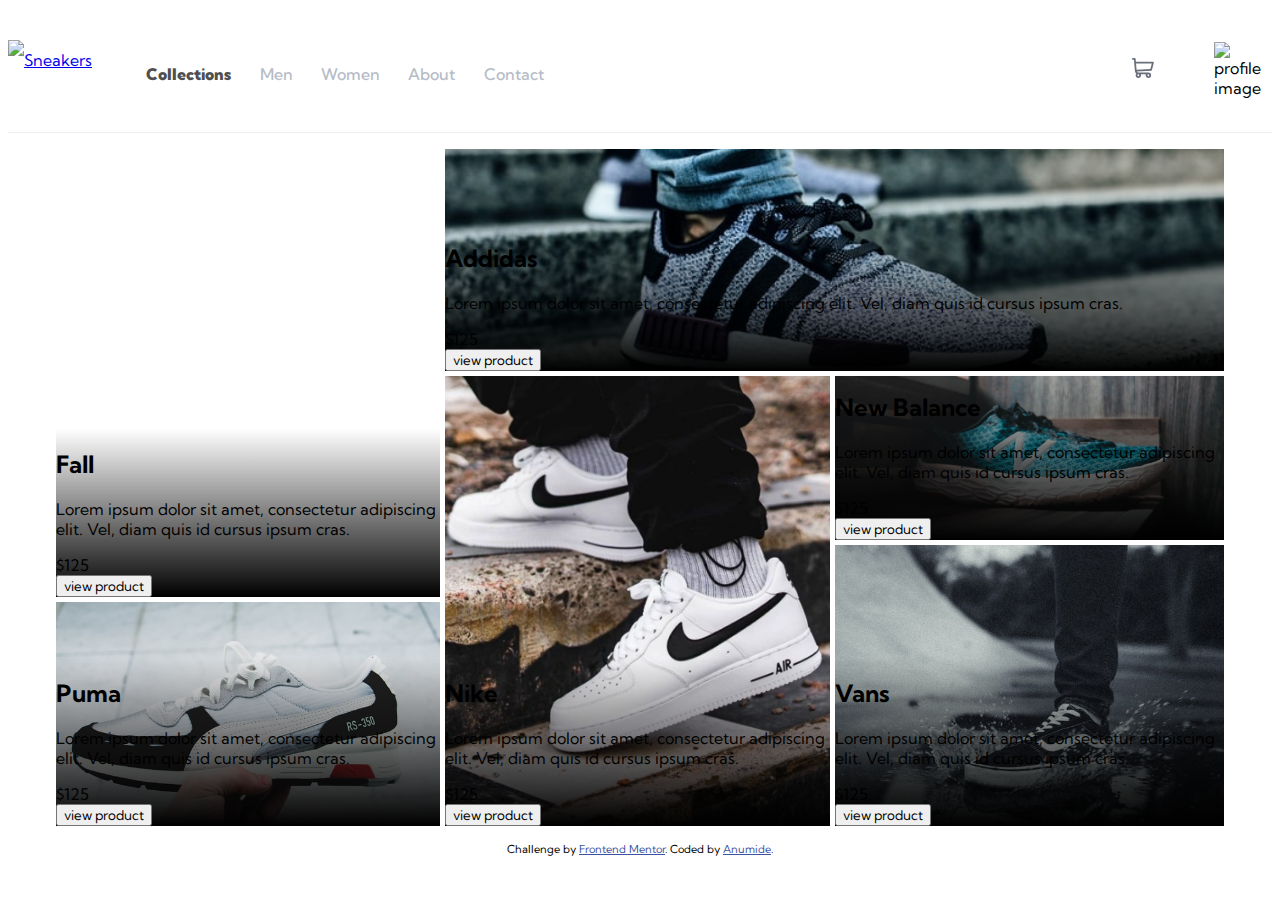
==== commit b806f330: "collection page" ====
--- a/index.html
+++ b/index.html
@@ -24,39 +24,63 @@
 <body>
 
     <div class="container">
-        <header>
-           
-            <nav>
-               <!-- navbar for logo and links -->
-              <div class="logo">
-                <a href="/"><img src="images/logo.svg" alt="Sneakers"></a>
-              </div>
+      <header>
 
-              <div class="navLinks">
-                <ul>
-                  <li><a href="index.html" class="active">Collections</a></li>
-                  <li><a href="men.html">Men</a></li>
-                  <li><a href="women.html">Women</a></li>
-                  <li><a href="about.html">About</a></li>
-                  <li><a href="contact.html">Contact</a></li>
-                </ul>
-              </div>
+        <div class="hamburger">
+          <img src="./images/icon-menu.svg" alt="">
+        </div>
+         
+          <nav>
+             <!-- navbar for logo and links -->
 
-                <!-- div for cart and profile -->
-            <div class="cartProfile">
-              <div class="cart">
-                    <!-- cart -->
-                <svg width="22" height="20" xmlns="http://www.w3.org/2000/svg"><path d="M20.925 3.641H3.863L3.61.816A.896.896 0 0 0 2.717 0H.897a.896.896 0 1 0 0 1.792h1l1.031 11.483c.073.828.52 1.726 1.291 2.336C2.83 17.385 4.099 20 6.359 20c1.875 0 3.197-1.87 2.554-3.642h4.905c-.642 1.77.677 3.642 2.555 3.642a2.72 2.72 0 0 0 2.717-2.717 2.72 2.72 0 0 0-2.717-2.717H6.365c-.681 0-1.274-.41-1.53-1.009l14.321-.842a.896.896 0 0 0 .817-.677l1.821-7.283a.897.897 0 0 0-.87-1.114ZM6.358 18.208a.926.926 0 0 1 0-1.85.926.926 0 0 1 0 1.85Zm10.015 0a.926.926 0 0 1 0-1.85.926.926 0 0 1 0 1.85Zm2.021-7.243-13.8.81-.57-6.341h15.753l-1.383 5.53Z" fill-rule="nonzero"/></svg>
-                <span class="cart-number"></span>
-              </div>
-              <!-- profile -->
-              <div class="profile">
-                  <img src="images/image-avatar.png" alt="profile image">
-              </div>
+            <div class="logo">
+              <a href="index.html"><img src="images/logo.svg" alt="Sneakers"></a>
+            </div>
+
+            <div class="navLinks">
+              <ul>
+                <li><a href="index.html" class="active">Collections</a></li>
+                <li><a href="men.html">Men</a></li>
+                <li><a href="women.html">Women</a></li>
+                <li><a href="about.html">About</a></li>
+                <li><a href="contact.html">Contact</a></li>
+              </ul>
+            </div>
+
+              <!-- div for cart and profile -->
+          <div class="cartProfile">
+            <div class="cart">
+                  <!-- cart -->
+              <svg width="22" height="20" xmlns="http://www.w3.org/2000/svg"><path d="M20.925 3.641H3.863L3.61.816A.896.896 0 0 0 2.717 0H.897a.896.896 0 1 0 0 1.792h1l1.031 11.483c.073.828.52 1.726 1.291 2.336C2.83 17.385 4.099 20 6.359 20c1.875 0 3.197-1.87 2.554-3.642h4.905c-.642 1.77.677 3.642 2.555 3.642a2.72 2.72 0 0 0 2.717-2.717 2.72 2.72 0 0 0-2.717-2.717H6.365c-.681 0-1.274-.41-1.53-1.009l14.321-.842a.896.896 0 0 0 .817-.677l1.821-7.283a.897.897 0 0 0-.87-1.114ZM6.358 18.208a.926.926 0 0 1 0-1.85.926.926 0 0 1 0 1.85Zm10.015 0a.926.926 0 0 1 0-1.85.926.926 0 0 1 0 1.85Zm2.021-7.243-13.8.81-.57-6.341h15.753l-1.383 5.53Z" fill-rule="nonzero"/></svg>
+              <span class="cart-number"></span>
+            </div>
+            <!-- profile -->
+            <div class="profile">
+                <img src="images/image-avatar.png" alt="profile image">
+            </div>
+        </div>
+      </nav>
+          <!-- end of navbar for logo and links -->
+
+          <!-- add to cart  -->
+      <div class="cart-parent close-cart hidden">
+          <p class="cart-text">Cart</p>
+        <p class="empty-cart-text">Your cart is empty.</p>
+        <div class="cart-content-checkout-btn">
+             <!-- cart content -->
+          <div class="cart_content">
+           <!-- cart product goes here -->
           </div>
-        </nav>
-            <!-- end of navbar for logo and links -->
-        </header>
+
+          <div class="checkout-btn">
+            <button>Checkout</button>
+          </div>
+        </div>
+        
+       
+      </div>
+
+      </header>
 
         <main>
           <div class="collection">
--- a/css/index.css
+++ b/css/index.css
@@ -1,4 +1,4 @@
-::-webkit-scrollbar{width:10px;height:5px}::-webkit-scrollbar-track{background:#EDE1D7;border-radius:10px}::-webkit-scrollbar-thumb{background:#ff7d1a;border-radius:10px;border:1px solid #EDE1D7}::-webkit-scrollbar-thumb:hover{background:#db6104}@supports (scrollbar-color: red blue){*{scrollbar-color:#EDE1D7 #ff7d1a;scrollbar-width:thin}}*{font-family:'Kumbh Sans', sans-serif}body,.cart-parent,.cart_content{scroll-behavior:smooth}.container{padding:0}header{position:relative;padding:2em 0;border-bottom:1px solid #eee}@media screen and (max-width: 800px){header{padding:1.5em 0}}@media screen and (max-width: 650px){header{border-bottom:none;padding:0.5em 1em;display:flex;align-items:center;justify-content:space-between}}header nav{display:flex}@media screen and (max-width: 650px){header nav{justify-content:space-between;width:90%}}div.hamburger{display:none}@media screen and (max-width: 650px){div.hamburger{display:inline-block;cursor:pointer;margin-top:2px;width:5%}}div.hamburger img{width:100%}div.logo{line-height:2.5em}@media screen and (max-width: 800px){div.logo{width:17%}}@media screen and (max-width: 650px){div.logo{width:40%}}div.logo img{width:100%}div.navLinks{flex-grow:1;display:flex;align-items:flex-end}@media screen and (max-width: 650px){div.navLinks{display:none}}div.navLinks ul{display:flex;align-items:center}@media screen and (max-width: 800px){div.navLinks ul{margin:7px}}div.navLinks ul li{list-style-type:none;padding:0 5%}div.navLinks ul li a{position:relative;text-decoration:none;color:#b6bcc8;font-weight:500;transition:color .3s, font-weight .2s}@media screen and (max-width: 800px){div.navLinks ul li a{font-size:0.85rem}}div.navLinks ul li a:hover{font-weight:900;color:rgba(0,0,0,0.7)}div.navLinks ul li a::before{content:'';position:absolute;width:100%;height:0;transition:height .3s ease-in-out;background:#ff7d1a;top:4em}@media screen and (max-width: 800px){div.navLinks ul li a::before{top:3.4em}}div.navLinks ul li a:hover::before{height:4px}div.cartProfile{display:flex;justify-content:space-between;align-items:center}@media screen and (max-width: 800px){div.cartProfile{width:13%}}@media screen and (max-width: 650px){div.cartProfile{width:25%}}div.cart{width:20%;position:relative;cursor:pointer}div.cart svg{fill:#69707D;cursor:pointer;transition:fill .2s ease-in}div.cart svg:hover{fill:#000}.empty-cart{opacity:0;position:absolute;background:#ff7d1a;color:#fff;top:-0.5em;right:0.03em;padding:.7em 0;line-height:0;width:50%;border-radius:30%;font-size:0.7rem;text-align:center;transition:opacity 400ms linear}.cart-number{position:absolute;background:#ff7d1a;color:#fff;top:-0.3em;right:0.03em;padding:.7em 0;line-height:0;width:55%;border-radius:30%;font-size:0.7rem;text-align:center;opacity:0;transition:all 400ms linear}@media screen and (max-width: 800px){.cart-number{top:-0.3em;right:-1em;width:80%}}div.profile{width:40%;border:2px solid transparent;border-radius:50%;transition:border .3s linear;cursor:pointer}@media screen and (max-width: 650px){div.profile{width:42%}}div.profile:hover{border:2px solid #ff7d1a}div.profile img{width:100%;transition:width .1s ease-in}div.profile img:hover{width:99%}.back-to-top{position:fixed;right:5%;bottom:5%;display:flex;justify-content:center;align-items:center;width:4%;height:8%;transition:transform 200ms linear;transform:translateX(350px);z-index:1}@media screen and (max-width: 800px){.back-to-top{right:2%}}@media screen and (max-width: 650px){.back-to-top{width:8%;right:2%}}.back-to-top:hover svg,.back-to-top:active svg{stroke:#eee}.back-to-top:hover #svg-fill{fill:#ff7d1a}.back-to-top svg{stroke:#ff7d1a;transition:stroke 0.2s;animation:bounce .9s infinite ease-out;border-radius:3px}.active{font-weight:900 !important;color:rgba(0,0,0,0.7) !important}#svg-fill{fill:transparent;transition:fill 0.2s}.cart-parent{width:30%;background:#fff;position:absolute;top:90%;right:-3%;z-index:-10;box-shadow:0 11px 20px 0px rgba(0,0,0,0.2);border-radius:8px;height:200%;opacity:1}@media screen and (max-width: 1100px){.cart-parent{width:35%;right:-2vw}}@media screen and (max-width: 800px){.cart-parent{width:40%}}@media screen and (max-width: 650px){.cart-parent{width:95%;right:0;top:110%;left:2.5%;height:500%}}.cart-parent p.cart-text{text-transform:capitalize;border-bottom:1px solid #eee;margin-bottom:0;padding:0.5em 1em 1em;font-weight:900}@media screen and (max-width: 800px){.cart-parent p.cart-text{font-size:0.9rem}}.cart-parent p.empty-cart-text{width:70%;margin:20% auto;text-align:center;font-size:.9rem;font-weight:900}@media screen and (max-width: 800px){.cart-parent p.empty-cart-text{font-size:0.8rem}}.close-cart{animation:scale-out 400ms ease-in-out;transform-origin:top right;opacity:0;z-index:10;pointer-events:none}.open-cart{animation:scale-in 400ms ease-in-out;transform-origin:top right;z-index:10}.cart-content-checkout-btn{display:none;padding:0.5em 0;position:relative}.cart-content-checkout-btn::before{content:"";height:8%;width:100%;position:absolute;top:0;z-index:10;background:linear-gradient(180deg, black -150%, transparent 100%)}.cart-content-checkout-btn::after{content:"";height:8%;width:100%;position:absolute;bottom:23%;z-index:10;background:linear-gradient(360deg, black -150%, transparent 100%)}.cart_content{max-height:250px;overflow-y:scroll}.cart-product{display:flex;justify-content:space-between;padding:1em;align-items:center}.cart-product-image{width:15%;overflow:hidden;border-radius:8px}@media screen and (max-width: 800px){.cart-product-image{width:13%;border-radius:5px}}@media screen and (max-width: 800px){.cart-product-image{width:15%}}.cart-product-image img{width:100%}.cart-product-details{width:70%}.cart-product-details p{padding:0;font-weight:500;font-size:0.9rem;border-bottom:0;margin:0}@media screen and (max-width: 800px){.cart-product-details p{font-size:0.8rem}}@media screen and (max-width: 800px){.cart-product-details p{font-size:0.9rem}}.cart-product-details span{font-size:0.8rem}@media screen and (max-width: 800px){.cart-product-details span{font-size:0.7rem}}@media screen and (max-width: 650px){.cart-product-details span{font-size:0.8rem}}.reviewed-price{font-weight:900;font-size:1.1rem}.delete-btn{width:5%;cursor:pointer}@media screen and (max-width: 650px){.delete-btn{width:4%}}.delete-btn img{width:100%}.checkout-btn{width:90%;margin:0.5em auto}@media screen and (max-width: 800px){.checkout-btn{width:95%}}.checkout-btn button{display:flex;justify-content:center;align-items:center;background:#ff7d1a;border:none;padding:1em 2em;width:100%;letter-spacing:.05em;color:#fff;font-weight:800;border-radius:10px;transition:all .2s linear}@media screen and (max-width: 800px){.checkout-btn button{padding:1em 1.3em;font-size:0.8rem;justify-content:space-around}}@media screen and (max-width: 650px){.checkout-btn button{padding:1em 10em}}@media screen and (max-width: 400px){.checkout-btn button{padding:1em 7.5em}}@media screen and (max-width: 325px){.checkout-btn button{padding:1em 5.5em}}.checkout-btn button:hover{opacity:.6}.checkout-btn button svg{width:23%;fill:#fff}@media screen and (max-width: 650px){.checkout-btn button svg{width:30%}}@media screen and (max-width: 325px){.checkout-btn button svg{width:15%}}@keyframes bounce{0%{transform:translateY(-2px)}50%{transform:translateY(3px)}100%{transform:translateY(-2px)}}@keyframes blurred-in{0%{opacity:0;filter:blur(20px)}100%{opacity:1;filter:blur(0)}}@keyframes scale-in{0%{opacity:0;transform:rotateX(60deg) scale(3)}100%{transform:rotateX(0deg) scale(1);opacity:1}}@keyframes scale-out{0%{transform:rotateX(0deg) scale(1);opacity:1;filter:blur(0)}100%{opacity:0;transform:rotateX(60deg) scale(3);filter:blur(10px)}}.product-collection{grid-area:product;background-image:url("../images/product-product-4.jpg");background-size:cover;background-repeat:no-repeat;background-position:center;position:relative;display:flex;align-items:end}.product-collection>div{position:absolute;width:100%;background:linear-gradient(transparent, #000)}.nike-collection{grid-area:nike;background-image:url("../images/nike-product-4.jpg");background-size:cover;background-repeat:no-repeat;background-position:center;position:relative;display:flex;align-items:end}.nike-collection>div{position:absolute;width:100%;background:linear-gradient(transparent, #000)}.addidas-collection{grid-area:addidas;background-image:url("../images/addidas-product-4.jpg");background-size:cover;background-repeat:no-repeat;background-position:center;position:relative;display:flex;align-items:end}.addidas-collection>div{position:absolute;width:100%;background:linear-gradient(transparent, #000)}.puma-collection{grid-area:puma;background-image:url("../images/puma-product-4.jpg");background-size:cover;background-repeat:no-repeat;background-position:center;position:relative;display:flex;align-items:end}.puma-collection>div{position:absolute;width:100%;background:linear-gradient(transparent, #000)}.newbalance-collection{grid-area:newbalance;background-image:url("../images/newbalance-product-4.jpg");background-size:cover;background-repeat:no-repeat;background-position:center;position:relative;display:flex;align-items:end}.newbalance-collection>div{position:absolute;width:100%;background:linear-gradient(transparent, #000)}.vans-collection{grid-area:vans;background-image:url("../images/vans-product-4.jpg");background-size:cover;background-repeat:no-repeat;background-position:center;position:relative;display:flex;align-items:end}.vans-collection>div{position:absolute;width:100%;background:linear-gradient(transparent, #000)}.collection{display:grid;gap:15px;padding:1em 3em;grid-template-columns:repeat(3, 1fr);grid-template-areas:"product addidas addidas addidas"+::-webkit-scrollbar{width:10px;height:5px}::-webkit-scrollbar-track{background:#EDE1D7;border-radius:10px}::-webkit-scrollbar-thumb{background:#ff7d1a;border-radius:10px;border:1px solid #EDE1D7}::-webkit-scrollbar-thumb:hover{background:#db6104}@supports (scrollbar-color: red blue){*{scrollbar-color:#EDE1D7 #ff7d1a;scrollbar-width:thin}}*{font-family:'Kumbh Sans', sans-serif}body,.cart-parent,.cart_content{scroll-behavior:smooth}.container{padding:0}header{position:relative;padding:2em 0;border-bottom:1px solid #eee}@media screen and (max-width: 800px){header{padding:1.5em 0}}@media screen and (max-width: 650px){header{border-bottom:none;padding:0.5em 1em;display:flex;align-items:center;justify-content:space-between}}header nav{display:flex}@media screen and (max-width: 650px){header nav{justify-content:space-between;width:90%}}div.hamburger{display:none}@media screen and (max-width: 650px){div.hamburger{display:inline-block;cursor:pointer;margin-top:2px;width:5%}}div.hamburger img{width:100%}div.logo{line-height:2.5em}@media screen and (max-width: 800px){div.logo{width:17%}}@media screen and (max-width: 650px){div.logo{width:40%}}div.logo img{width:100%}div.navLinks{flex-grow:1;display:flex;align-items:flex-end}@media screen and (max-width: 650px){div.navLinks{display:none}}div.navLinks ul{display:flex;align-items:center}@media screen and (max-width: 800px){div.navLinks ul{margin:7px}}div.navLinks ul li{list-style-type:none;padding:0 5%}div.navLinks ul li a{position:relative;text-decoration:none;color:#b6bcc8;font-weight:500;transition:color .3s, font-weight .2s}@media screen and (max-width: 800px){div.navLinks ul li a{font-size:0.85rem}}div.navLinks ul li a:hover{font-weight:900;color:rgba(0,0,0,0.7)}div.navLinks ul li a::before{content:'';position:absolute;width:100%;height:0;transition:height .3s ease-in-out;background:#ff7d1a;top:4em}@media screen and (max-width: 800px){div.navLinks ul li a::before{top:3.4em}}div.navLinks ul li a:hover::before{height:4px}div.cartProfile{display:flex;justify-content:space-between;align-items:center}@media screen and (max-width: 800px){div.cartProfile{width:13%}}@media screen and (max-width: 650px){div.cartProfile{width:25%}}div.cart{width:20%;position:relative;cursor:pointer}div.cart svg{fill:#69707D;cursor:pointer;transition:fill .2s ease-in}div.cart svg:hover{fill:#000}.empty-cart{opacity:0;position:absolute;background:#ff7d1a;color:#fff;top:-0.5em;right:0.03em;padding:.7em 0;line-height:0;width:50%;border-radius:30%;font-size:0.7rem;text-align:center;transition:opacity 400ms linear}.cart-number{position:absolute;background:#ff7d1a;color:#fff;top:-0.3em;right:0.03em;padding:.7em 0;line-height:0;width:55%;border-radius:30%;font-size:0.7rem;text-align:center;opacity:0;transition:all 400ms linear}@media screen and (max-width: 800px){.cart-number{top:-0.3em;right:-1em;width:80%}}div.profile{width:40%;border:2px solid transparent;border-radius:50%;transition:border .3s linear;cursor:pointer}@media screen and (max-width: 650px){div.profile{width:42%}}div.profile:hover{border:2px solid #ff7d1a}div.profile img{width:100%;transition:width .1s ease-in}div.profile img:hover{width:99%}.back-to-top{position:fixed;right:5%;bottom:5%;display:flex;justify-content:center;align-items:center;width:4%;height:8%;transition:transform 200ms linear;transform:translateX(350px);z-index:1}@media screen and (max-width: 800px){.back-to-top{right:2%}}@media screen and (max-width: 650px){.back-to-top{width:8%;right:2%}}.back-to-top:hover svg,.back-to-top:active svg{stroke:#eee}.back-to-top:hover #svg-fill{fill:#ff7d1a}.back-to-top svg{stroke:#ff7d1a;transition:stroke 0.2s;animation:bounce .9s infinite ease-out;border-radius:3px}.active{font-weight:900 !important;color:rgba(0,0,0,0.7) !important}#svg-fill{fill:transparent;transition:fill 0.2s}.cart-parent{width:30%;background:#fff;position:absolute;top:90%;right:-3%;z-index:-10;box-shadow:0 11px 20px 0px rgba(0,0,0,0.2);border-radius:8px;height:200%;opacity:1}@media screen and (max-width: 1100px){.cart-parent{width:35%;right:-2vw}}@media screen and (max-width: 800px){.cart-parent{width:40%}}@media screen and (max-width: 650px){.cart-parent{width:95%;right:0;top:110%;left:2.5%;height:500%}}.cart-parent p.cart-text{text-transform:capitalize;border-bottom:1px solid #eee;margin-bottom:0;padding:0.5em 1em 1em;font-weight:900}@media screen and (max-width: 800px){.cart-parent p.cart-text{font-size:0.9rem}}.cart-parent p.empty-cart-text{width:70%;margin:20% auto;text-align:center;font-size:.9rem;font-weight:900}@media screen and (max-width: 800px){.cart-parent p.empty-cart-text{font-size:0.8rem}}.close-cart{animation:scale-out 400ms ease-in-out;transform-origin:top right;opacity:0;z-index:10;pointer-events:none}.open-cart{animation:scale-in 400ms ease-in-out;transform-origin:top right;z-index:10}.cart-content-checkout-btn{display:none;padding:0.5em 0;position:relative}.cart-content-checkout-btn::before{content:"";height:8%;width:100%;position:absolute;top:0;z-index:10;background:linear-gradient(180deg, black -150%, transparent 100%)}.cart-content-checkout-btn::after{content:"";height:8%;width:100%;position:absolute;bottom:23%;z-index:10;background:linear-gradient(360deg, black -150%, transparent 100%)}.cart_content{max-height:250px;overflow-y:scroll}.cart-product{display:flex;justify-content:space-between;padding:1em;align-items:center}.cart-product-image{width:15%;overflow:hidden;border-radius:8px}@media screen and (max-width: 800px){.cart-product-image{width:13%;border-radius:5px}}@media screen and (max-width: 800px){.cart-product-image{width:15%}}.cart-product-image img{width:100%}.cart-product-details{width:70%}.cart-product-details p{padding:0;font-weight:500;font-size:0.9rem;border-bottom:0;margin:0}@media screen and (max-width: 800px){.cart-product-details p{font-size:0.8rem}}@media screen and (max-width: 800px){.cart-product-details p{font-size:0.9rem}}.cart-product-details span{font-size:0.8rem}@media screen and (max-width: 800px){.cart-product-details span{font-size:0.7rem}}@media screen and (max-width: 650px){.cart-product-details span{font-size:0.8rem}}.reviewed-price{font-weight:900;font-size:1.1rem}.delete-btn{width:5%;cursor:pointer}@media screen and (max-width: 650px){.delete-btn{width:4%}}.delete-btn img{width:100%}.checkout-btn{width:90%;margin:0.5em auto}@media screen and (max-width: 800px){.checkout-btn{width:95%}}.checkout-btn button{display:flex;justify-content:center;align-items:center;background:#ff7d1a;border:none;padding:1em 2em;width:100%;letter-spacing:.05em;color:#fff;font-weight:800;border-radius:10px;transition:all .2s linear}@media screen and (max-width: 800px){.checkout-btn button{padding:1em 1.3em;font-size:0.8rem;justify-content:space-around}}@media screen and (max-width: 650px){.checkout-btn button{padding:1em 10em}}@media screen and (max-width: 400px){.checkout-btn button{padding:1em 7.5em}}@media screen and (max-width: 325px){.checkout-btn button{padding:1em 5.5em}}.checkout-btn button:hover{opacity:.6}.checkout-btn button svg{width:23%;fill:#fff}@media screen and (max-width: 650px){.checkout-btn button svg{width:30%}}@media screen and (max-width: 325px){.checkout-btn button svg{width:15%}}@keyframes bounce{0%{transform:translateY(-2px)}50%{transform:translateY(3px)}100%{transform:translateY(-2px)}}@keyframes blurred-in{0%{opacity:0;filter:blur(20px)}100%{opacity:1;filter:blur(0)}}@keyframes scale-in{0%{opacity:0;transform:rotateX(60deg) scale(3)}100%{transform:rotateX(0deg) scale(1);opacity:1}}@keyframes scale-out{0%{transform:rotateX(0deg) scale(1);opacity:1;filter:blur(0)}100%{opacity:0;transform:rotateX(60deg) scale(3);filter:blur(10px)}}.product-collection{grid-area:product;background-image:url("../images/product-product-4.jpg");background-size:cover;background-repeat:no-repeat;background-position:center;position:relative;display:flex;align-items:end}.product-collection>div{position:absolute;width:100%;background:linear-gradient(transparent, #000)}@media screen and (max-width: 650px){.product-collection{height:15em;margin-block:1em}}.nike-collection{grid-area:nike;background-image:url("../images/nike-product-4.jpg");background-size:cover;background-repeat:no-repeat;background-position:center;position:relative;display:flex;align-items:end}.nike-collection>div{position:absolute;width:100%;background:linear-gradient(transparent, #000)}@media screen and (max-width: 650px){.nike-collection{height:15em;margin-block:1em}}.addidas-collection{grid-area:addidas;background-image:url("../images/addidas-product-4.jpg");background-size:cover;background-repeat:no-repeat;background-position:center;position:relative;display:flex;align-items:end}.addidas-collection>div{position:absolute;width:100%;background:linear-gradient(transparent, #000)}@media screen and (max-width: 650px){.addidas-collection{height:15em;margin-block:1em}}.puma-collection{grid-area:puma;background-image:url("../images/puma-product-4.jpg");background-size:cover;background-repeat:no-repeat;background-position:center;position:relative;display:flex;align-items:end}.puma-collection>div{position:absolute;width:100%;background:linear-gradient(transparent, #000)}@media screen and (max-width: 650px){.puma-collection{height:15em;margin-block:1em}}.newbalance-collection{grid-area:newbalance;background-image:url("../images/newbalance-product-4.jpg");background-size:cover;background-repeat:no-repeat;background-position:center;position:relative;display:flex;align-items:end}.newbalance-collection>div{position:absolute;width:100%;background:linear-gradient(transparent, #000)}@media screen and (max-width: 650px){.newbalance-collection{height:15em;margin-block:1em}}.vans-collection{grid-area:vans;background-image:url("../images/vans-product-4.jpg");background-size:cover;background-repeat:no-repeat;background-position:center;position:relative;display:flex;align-items:end}.vans-collection>div{position:absolute;width:100%;background:linear-gradient(transparent, #000)}@media screen and (max-width: 650px){.vans-collection{height:15em;margin-block:1em}}.collection{display:grid;gap:5px;padding:1em 3em;grid-template-columns:repeat(3, 1fr);grid-template-areas:"product addidas addidas addidas"  "product addidas addidas addidas"  "product addidas addidas addidas"  "product addidas addidas addidas"@@ -8,4 +8,4 @@
  "product nike vans vans"  "puma nike vans vans"  "puma nike vans vans"- "puma nike vans vans"}@media screen and (max-width: 800px){.collection{padding-inline:1em}}.product-collection{background-image:url(../images/image-product-4.jpg);height:28em}@media screen and (max-width: 1100px){.product-collection{height:24em}}@media screen and (max-width: 800px){.product-collection{height:21em}}.addidas-collection{background-position:50% 40%}.puma-collection{height:14em}@media screen and (max-width: 1100px){.puma-collection{height:12em}}@media screen and (max-width: 800px){.puma-collection{height:11em}}.newbalance-collection{background-position:50% 60%}@media screen and (max-width: 800px){.newbalance-collection{height:9em}}.vans-collection{background-position:50% 30%}
+ "puma nike vans vans"}@media screen and (max-width: 650px){.collection{padding-inline:1em;display:block}}.product-collection{background-image:url(../images/image-product-4.jpg);height:28em}@media screen and (max-width: 1100px){.product-collection{height:24em}}@media screen and (max-width: 800px){.product-collection{height:21em}}@media screen and (max-width: 650px){.product-collection{height:15em}}.addidas-collection{background-position:50% 40%}@media screen and (max-width: 800px){.addidas-collection{height:11em}}@media screen and (max-width: 650px){.addidas-collection{height:15em}}.puma-collection{height:14em}@media screen and (max-width: 1100px){.puma-collection{height:12em}}@media screen and (max-width: 800px){.puma-collection{height:10em}}@media screen and (max-width: 650px){.puma-collection{height:15em}}.newbalance-collection{background-position:50% 60%}@media screen and (max-width: 800px){.newbalance-collection{height:9em}}@media screen and (max-width: 650px){.newbalance-collection{height:15em}}.vans-collection{background-position:50% 30%}
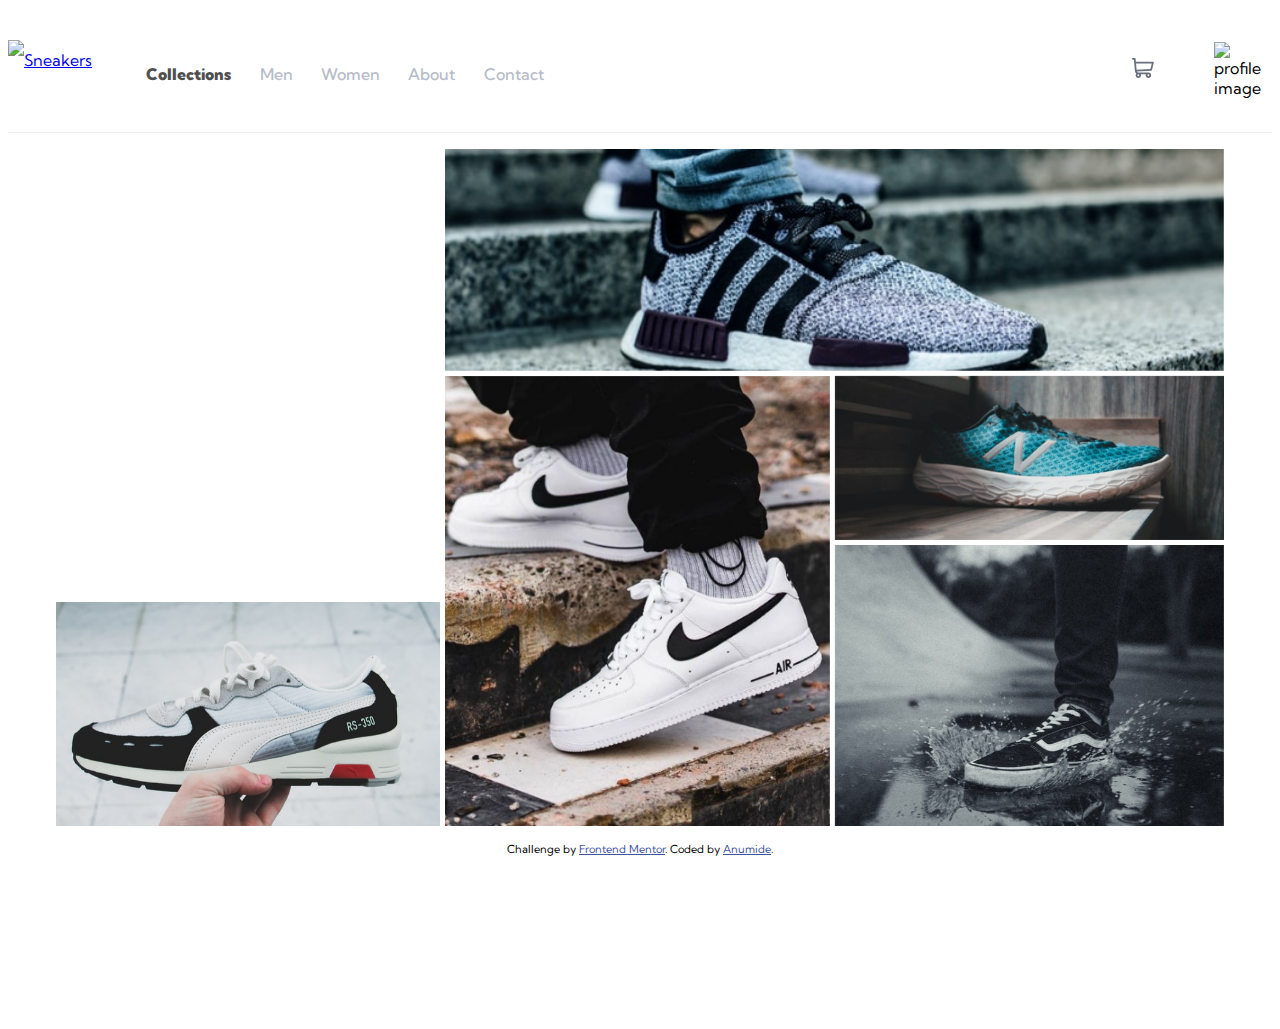
==== commit 298a27a2: "functionality for click events" ====
--- a/index.html
+++ b/index.html
@@ -28,6 +28,25 @@
 
         <div class="hamburger">
           <img src="./images/icon-menu.svg" alt="">
+        </div>
+
+        <div class="mobile-menu-parent">
+          <div class="mobile-menu slide-in">
+            <div class="close-menu">
+              <img src="./images/icon-close.svg" alt="">
+            </div>
+            
+            <div class="mobileNavLinks">
+              <ul>
+                <li><a href="index.html" class="mobileActive">Collections</a></li>
+                <li><a href="men.html">Men</a></li>
+                <li><a href="women.html">Women</a></li>
+                <li><a href="about.html">About</a></li>
+                <li><a href="contact.html">Contact</a></li>
+              </ul>
+            </div>
+
+          </div>
         </div>
          
           <nav>
@@ -160,5 +179,6 @@
   </div>
 
 <script src="https://cdn.jsdelivr.net/npm/bootstrap@5.0.2/dist/js/bootstrap.bundle.min.js" integrity="sha384-MrcW6ZMFYlzcLA8Nl+NtUVF0sA7MsXsP1UyJoMp4YLEuNSfAP+JcXn/tWtIaxVXM" crossorigin="anonymous"></script>
+<script src="./js/header.js"></script>
 </body>
 </html>--- a/css/index.css
+++ b/css/index.css
@@ -1,4 +1,4 @@
-::-webkit-scrollbar{width:10px;height:5px}::-webkit-scrollbar-track{background:#EDE1D7;border-radius:10px}::-webkit-scrollbar-thumb{background:#ff7d1a;border-radius:10px;border:1px solid #EDE1D7}::-webkit-scrollbar-thumb:hover{background:#db6104}@supports (scrollbar-color: red blue){*{scrollbar-color:#EDE1D7 #ff7d1a;scrollbar-width:thin}}*{font-family:'Kumbh Sans', sans-serif}body,.cart-parent,.cart_content{scroll-behavior:smooth}.container{padding:0}header{position:relative;padding:2em 0;border-bottom:1px solid #eee}@media screen and (max-width: 800px){header{padding:1.5em 0}}@media screen and (max-width: 650px){header{border-bottom:none;padding:0.5em 1em;display:flex;align-items:center;justify-content:space-between}}header nav{display:flex}@media screen and (max-width: 650px){header nav{justify-content:space-between;width:90%}}div.hamburger{display:none}@media screen and (max-width: 650px){div.hamburger{display:inline-block;cursor:pointer;margin-top:2px;width:5%}}div.hamburger img{width:100%}div.logo{line-height:2.5em}@media screen and (max-width: 800px){div.logo{width:17%}}@media screen and (max-width: 650px){div.logo{width:40%}}div.logo img{width:100%}div.navLinks{flex-grow:1;display:flex;align-items:flex-end}@media screen and (max-width: 650px){div.navLinks{display:none}}div.navLinks ul{display:flex;align-items:center}@media screen and (max-width: 800px){div.navLinks ul{margin:7px}}div.navLinks ul li{list-style-type:none;padding:0 5%}div.navLinks ul li a{position:relative;text-decoration:none;color:#b6bcc8;font-weight:500;transition:color .3s, font-weight .2s}@media screen and (max-width: 800px){div.navLinks ul li a{font-size:0.85rem}}div.navLinks ul li a:hover{font-weight:900;color:rgba(0,0,0,0.7)}div.navLinks ul li a::before{content:'';position:absolute;width:100%;height:0;transition:height .3s ease-in-out;background:#ff7d1a;top:4em}@media screen and (max-width: 800px){div.navLinks ul li a::before{top:3.4em}}div.navLinks ul li a:hover::before{height:4px}div.cartProfile{display:flex;justify-content:space-between;align-items:center}@media screen and (max-width: 800px){div.cartProfile{width:13%}}@media screen and (max-width: 650px){div.cartProfile{width:25%}}div.cart{width:20%;position:relative;cursor:pointer}div.cart svg{fill:#69707D;cursor:pointer;transition:fill .2s ease-in}div.cart svg:hover{fill:#000}.empty-cart{opacity:0;position:absolute;background:#ff7d1a;color:#fff;top:-0.5em;right:0.03em;padding:.7em 0;line-height:0;width:50%;border-radius:30%;font-size:0.7rem;text-align:center;transition:opacity 400ms linear}.cart-number{position:absolute;background:#ff7d1a;color:#fff;top:-0.3em;right:0.03em;padding:.7em 0;line-height:0;width:55%;border-radius:30%;font-size:0.7rem;text-align:center;opacity:0;transition:all 400ms linear}@media screen and (max-width: 800px){.cart-number{top:-0.3em;right:-1em;width:80%}}div.profile{width:40%;border:2px solid transparent;border-radius:50%;transition:border .3s linear;cursor:pointer}@media screen and (max-width: 650px){div.profile{width:42%}}div.profile:hover{border:2px solid #ff7d1a}div.profile img{width:100%;transition:width .1s ease-in}div.profile img:hover{width:99%}.back-to-top{position:fixed;right:5%;bottom:5%;display:flex;justify-content:center;align-items:center;width:4%;height:8%;transition:transform 200ms linear;transform:translateX(350px);z-index:1}@media screen and (max-width: 800px){.back-to-top{right:2%}}@media screen and (max-width: 650px){.back-to-top{width:8%;right:2%}}.back-to-top:hover svg,.back-to-top:active svg{stroke:#eee}.back-to-top:hover #svg-fill{fill:#ff7d1a}.back-to-top svg{stroke:#ff7d1a;transition:stroke 0.2s;animation:bounce .9s infinite ease-out;border-radius:3px}.active{font-weight:900 !important;color:rgba(0,0,0,0.7) !important}#svg-fill{fill:transparent;transition:fill 0.2s}.cart-parent{width:30%;background:#fff;position:absolute;top:90%;right:-3%;z-index:-10;box-shadow:0 11px 20px 0px rgba(0,0,0,0.2);border-radius:8px;height:200%;opacity:1}@media screen and (max-width: 1100px){.cart-parent{width:35%;right:-2vw}}@media screen and (max-width: 800px){.cart-parent{width:40%}}@media screen and (max-width: 650px){.cart-parent{width:95%;right:0;top:110%;left:2.5%;height:500%}}.cart-parent p.cart-text{text-transform:capitalize;border-bottom:1px solid #eee;margin-bottom:0;padding:0.5em 1em 1em;font-weight:900}@media screen and (max-width: 800px){.cart-parent p.cart-text{font-size:0.9rem}}.cart-parent p.empty-cart-text{width:70%;margin:20% auto;text-align:center;font-size:.9rem;font-weight:900}@media screen and (max-width: 800px){.cart-parent p.empty-cart-text{font-size:0.8rem}}.close-cart{animation:scale-out 400ms ease-in-out;transform-origin:top right;opacity:0;z-index:10;pointer-events:none}.open-cart{animation:scale-in 400ms ease-in-out;transform-origin:top right;z-index:10}.cart-content-checkout-btn{display:none;padding:0.5em 0;position:relative}.cart-content-checkout-btn::before{content:"";height:8%;width:100%;position:absolute;top:0;z-index:10;background:linear-gradient(180deg, black -150%, transparent 100%)}.cart-content-checkout-btn::after{content:"";height:8%;width:100%;position:absolute;bottom:23%;z-index:10;background:linear-gradient(360deg, black -150%, transparent 100%)}.cart_content{max-height:250px;overflow-y:scroll}.cart-product{display:flex;justify-content:space-between;padding:1em;align-items:center}.cart-product-image{width:15%;overflow:hidden;border-radius:8px}@media screen and (max-width: 800px){.cart-product-image{width:13%;border-radius:5px}}@media screen and (max-width: 800px){.cart-product-image{width:15%}}.cart-product-image img{width:100%}.cart-product-details{width:70%}.cart-product-details p{padding:0;font-weight:500;font-size:0.9rem;border-bottom:0;margin:0}@media screen and (max-width: 800px){.cart-product-details p{font-size:0.8rem}}@media screen and (max-width: 800px){.cart-product-details p{font-size:0.9rem}}.cart-product-details span{font-size:0.8rem}@media screen and (max-width: 800px){.cart-product-details span{font-size:0.7rem}}@media screen and (max-width: 650px){.cart-product-details span{font-size:0.8rem}}.reviewed-price{font-weight:900;font-size:1.1rem}.delete-btn{width:5%;cursor:pointer}@media screen and (max-width: 650px){.delete-btn{width:4%}}.delete-btn img{width:100%}.checkout-btn{width:90%;margin:0.5em auto}@media screen and (max-width: 800px){.checkout-btn{width:95%}}.checkout-btn button{display:flex;justify-content:center;align-items:center;background:#ff7d1a;border:none;padding:1em 2em;width:100%;letter-spacing:.05em;color:#fff;font-weight:800;border-radius:10px;transition:all .2s linear}@media screen and (max-width: 800px){.checkout-btn button{padding:1em 1.3em;font-size:0.8rem;justify-content:space-around}}@media screen and (max-width: 650px){.checkout-btn button{padding:1em 10em}}@media screen and (max-width: 400px){.checkout-btn button{padding:1em 7.5em}}@media screen and (max-width: 325px){.checkout-btn button{padding:1em 5.5em}}.checkout-btn button:hover{opacity:.6}.checkout-btn button svg{width:23%;fill:#fff}@media screen and (max-width: 650px){.checkout-btn button svg{width:30%}}@media screen and (max-width: 325px){.checkout-btn button svg{width:15%}}@keyframes bounce{0%{transform:translateY(-2px)}50%{transform:translateY(3px)}100%{transform:translateY(-2px)}}@keyframes blurred-in{0%{opacity:0;filter:blur(20px)}100%{opacity:1;filter:blur(0)}}@keyframes scale-in{0%{opacity:0;transform:rotateX(60deg) scale(3)}100%{transform:rotateX(0deg) scale(1);opacity:1}}@keyframes scale-out{0%{transform:rotateX(0deg) scale(1);opacity:1;filter:blur(0)}100%{opacity:0;transform:rotateX(60deg) scale(3);filter:blur(10px)}}.product-collection{grid-area:product;background-image:url("../images/product-product-4.jpg");background-size:cover;background-repeat:no-repeat;background-position:center;position:relative;display:flex;align-items:end}.product-collection>div{position:absolute;width:100%;background:linear-gradient(transparent, #000)}@media screen and (max-width: 650px){.product-collection{height:15em;margin-block:1em}}.nike-collection{grid-area:nike;background-image:url("../images/nike-product-4.jpg");background-size:cover;background-repeat:no-repeat;background-position:center;position:relative;display:flex;align-items:end}.nike-collection>div{position:absolute;width:100%;background:linear-gradient(transparent, #000)}@media screen and (max-width: 650px){.nike-collection{height:15em;margin-block:1em}}.addidas-collection{grid-area:addidas;background-image:url("../images/addidas-product-4.jpg");background-size:cover;background-repeat:no-repeat;background-position:center;position:relative;display:flex;align-items:end}.addidas-collection>div{position:absolute;width:100%;background:linear-gradient(transparent, #000)}@media screen and (max-width: 650px){.addidas-collection{height:15em;margin-block:1em}}.puma-collection{grid-area:puma;background-image:url("../images/puma-product-4.jpg");background-size:cover;background-repeat:no-repeat;background-position:center;position:relative;display:flex;align-items:end}.puma-collection>div{position:absolute;width:100%;background:linear-gradient(transparent, #000)}@media screen and (max-width: 650px){.puma-collection{height:15em;margin-block:1em}}.newbalance-collection{grid-area:newbalance;background-image:url("../images/newbalance-product-4.jpg");background-size:cover;background-repeat:no-repeat;background-position:center;position:relative;display:flex;align-items:end}.newbalance-collection>div{position:absolute;width:100%;background:linear-gradient(transparent, #000)}@media screen and (max-width: 650px){.newbalance-collection{height:15em;margin-block:1em}}.vans-collection{grid-area:vans;background-image:url("../images/vans-product-4.jpg");background-size:cover;background-repeat:no-repeat;background-position:center;position:relative;display:flex;align-items:end}.vans-collection>div{position:absolute;width:100%;background:linear-gradient(transparent, #000)}@media screen and (max-width: 650px){.vans-collection{height:15em;margin-block:1em}}.collection{display:grid;gap:5px;padding:1em 3em;grid-template-columns:repeat(3, 1fr);grid-template-areas:"product addidas addidas addidas"+::-webkit-scrollbar{width:8px;height:5px}::-webkit-scrollbar-thumb{background:#ff7d1a;border-radius:10px;border:1px solid #EDE1D7}::-webkit-scrollbar-thumb:hover{background:#db6104}@supports (scrollbar-color: red blue){*{scrollbar-color:#EDE1D7 #ff7d1a;scrollbar-width:thin}}*{font-family:'Kumbh Sans', sans-serif}body,.cart-parent,.cart_content{scroll-behavior:smooth}.container{padding:0}@media screen and (min-width: 576px) and (max-width: 760px){.container{max-width:640px}}header{position:relative;padding:2em 0;border-bottom:1px solid #eee}@media screen and (max-width: 800px){header{padding:1.5em 0}}@media screen and (max-width: 650px){header{border-bottom:none;padding:0.5em 1em;display:flex;align-items:center;justify-content:space-between}}header nav{display:flex}@media screen and (max-width: 650px){header nav{justify-content:space-between;width:90%}}div.hamburger{display:none}@media screen and (max-width: 650px){div.hamburger{display:inline-block;cursor:pointer;margin-top:2px;width:5%}}div.hamburger img{width:100%}div.logo{line-height:2.5em}@media screen and (max-width: 800px){div.logo{width:17%}}@media screen and (max-width: 650px){div.logo{width:40%}}div.logo img{width:100%}div.navLinks{flex-grow:1;display:flex;align-items:flex-end}@media screen and (max-width: 650px){div.navLinks{display:none}}div.navLinks ul{display:flex;align-items:center}@media screen and (max-width: 800px){div.navLinks ul{margin:7px}}div.navLinks ul li{list-style-type:none;padding:0 5%}div.navLinks ul li a{position:relative;text-decoration:none;color:#b6bcc8;font-weight:500;transition:color .3s, font-weight .2s}@media screen and (max-width: 800px){div.navLinks ul li a{font-size:0.85rem}}div.navLinks ul li a:hover{font-weight:900;color:rgba(0,0,0,0.7)}div.navLinks ul li a::before{content:'';position:absolute;width:100%;height:0;transition:height .3s ease-in-out;background:#ff7d1a;top:4em}@media screen and (max-width: 800px){div.navLinks ul li a::before{top:3.4em}}div.navLinks ul li a:hover::before{height:4px}.mobile-menu-parent{display:none}@media screen and (max-width: 650px){.mobile-menu-parent{display:none;position:fixed;top:0;left:0;background-color:rgba(0,0,0,0.7);z-index:15;width:100%;height:100vh}}.mobile-menu{background-color:#fff;width:0;height:100%;padding:0;overflow:hidden}.slide-in{animation:slide-in 800ms 100ms ease-in-out forwards}.slide-out{animation:slide-out 500ms ease-in-out forwards}.mobileNavLinks{margin-block:2em}.mobileNavLinks ul{list-style-type:none;padding-left:0}.mobileNavLinks li{margin-block:1em}.mobileNavLinks a{text-decoration:none;text-transform:capitalize;color:#1d2025;font-weight:bolder;transition:color 200ms;padding-block:0.5em;position:relative}.mobileNavLinks a::before{content:"";position:absolute;height:6%;bottom:0;background-color:#ff7d1a;transition:all 400ms;left:50%;right:50%}.mobileNavLinks a:hover::before{left:0;right:0}.mobileActive::before{width:100% !important;left:0 !important}div.cartProfile{display:flex;justify-content:space-between;align-items:center}@media screen and (max-width: 800px){div.cartProfile{width:13%}}@media screen and (max-width: 650px){div.cartProfile{width:25%}}div.cart{width:20%;position:relative;cursor:pointer}div.cart svg{fill:#69707D;cursor:pointer;transition:fill .2s ease-in}div.cart svg:hover{fill:#000}.empty-cart{opacity:0;position:absolute;background:#ff7d1a;color:#fff;top:-0.5em;right:0.03em;padding:.7em 0;line-height:0;width:50%;border-radius:30%;font-size:0.7rem;text-align:center;transition:opacity 400ms linear}.cart-number{position:absolute;background:#ff7d1a;color:#fff;top:-0.3em;right:0.03em;padding:.7em 0;line-height:0;width:55%;border-radius:30%;font-size:0.7rem;text-align:center;opacity:0;transition:all 400ms linear}@media screen and (max-width: 800px){.cart-number{top:-0.3em;right:-1em;width:80%}}div.profile{width:40%;border:2px solid transparent;border-radius:50%;transition:border .3s linear;cursor:pointer}@media screen and (max-width: 650px){div.profile{width:42%}}div.profile:hover{border:2px solid #ff7d1a}div.profile img{width:100%;transition:width .1s ease-in}div.profile img:hover{width:99%}.back-to-top{position:fixed;right:5%;bottom:5%;display:flex;justify-content:center;align-items:center;width:4%;height:8%;transition:transform 200ms linear;transform:translateX(350px);z-index:1}@media screen and (max-width: 800px){.back-to-top{right:2%}}@media screen and (max-width: 650px){.back-to-top{width:8%;right:2%}}.back-to-top:hover svg,.back-to-top:active svg{stroke:#eee}.back-to-top:hover #svg-fill{fill:#ff7d1a}.back-to-top svg{stroke:#ff7d1a;transition:stroke 0.2s;animation:bounce .9s infinite ease-out;border-radius:3px}.active{font-weight:900 !important;color:rgba(0,0,0,0.7) !important}#svg-fill{fill:transparent;transition:fill 0.2s}.cart-parent{width:30%;background:#fff;position:absolute;top:90%;right:-3%;z-index:-10;box-shadow:0 11px 20px 0px rgba(0,0,0,0.2);border-radius:8px;height:200%;opacity:1}@media screen and (max-width: 1200px){.cart-parent{width:35%;right:-2vw}}@media screen and (max-width: 800px){.cart-parent{width:40%}}@media screen and (max-width: 650px){.cart-parent{width:95%;right:0;top:110%;left:2.5%;height:500%}}.cart-parent p.cart-text{text-transform:capitalize;border-bottom:1px solid #eee;margin-bottom:0;padding:0.5em 1em 1em;font-weight:900}@media screen and (max-width: 800px){.cart-parent p.cart-text{font-size:0.9rem}}.cart-parent p.empty-cart-text{width:70%;margin:20% auto;text-align:center;font-size:.9rem;font-weight:900}@media screen and (max-width: 800px){.cart-parent p.empty-cart-text{font-size:0.8rem}}.close-cart{animation:scale-out 400ms ease-in-out;transform-origin:top right;opacity:0;z-index:10;pointer-events:none}.open-cart{animation:scale-in 400ms ease-in-out;transform-origin:top right;z-index:10}.cart-content-checkout-btn{display:none;padding:0.5em 0;position:relative}.cart-content-checkout-btn::before{content:"";height:8%;width:100%;position:absolute;top:0;z-index:10;background:linear-gradient(180deg, black -150%, transparent 100%)}.cart-content-checkout-btn::after{content:"";height:8%;width:100%;position:absolute;bottom:23%;z-index:10;background:linear-gradient(360deg, black -150%, transparent 100%)}.cart_content{max-height:250px;overflow-y:scroll}.cart-product{display:flex;justify-content:space-between;padding:1em;align-items:center}.cart-product-image{width:15%;overflow:hidden;border-radius:8px}@media screen and (max-width: 800px){.cart-product-image{width:13%;border-radius:5px}}@media screen and (max-width: 800px){.cart-product-image{width:15%}}.cart-product-image img{width:100%}.cart-product-details{width:70%}.cart-product-details p{padding:0;font-weight:500;font-size:0.9rem;border-bottom:0;margin:0}@media screen and (max-width: 800px){.cart-product-details p{font-size:0.8rem}}@media screen and (max-width: 800px){.cart-product-details p{font-size:0.9rem}}.cart-product-details span{font-size:0.8rem}@media screen and (max-width: 800px){.cart-product-details span{font-size:0.7rem}}@media screen and (max-width: 650px){.cart-product-details span{font-size:0.8rem}}.reviewed-price{font-weight:900;font-size:1.1rem}.delete-btn{width:5%;cursor:pointer}@media screen and (max-width: 650px){.delete-btn{width:4%}}.delete-btn img{width:100%}.checkout-btn{width:90%;margin:0.5em auto}@media screen and (max-width: 800px){.checkout-btn{width:95%}}.checkout-btn button{display:flex;justify-content:center;align-items:center;background:#ff7d1a;border:none;padding:1em 2em;width:100%;letter-spacing:.05em;color:#fff;font-weight:800;border-radius:10px;transition:all .2s linear}@media screen and (max-width: 800px){.checkout-btn button{padding:1em 1.3em;font-size:0.8rem;justify-content:space-around}}@media screen and (max-width: 650px){.checkout-btn button{padding:1em 10em}}@media screen and (max-width: 400px){.checkout-btn button{padding:1em 7.5em}}@media screen and (max-width: 325px){.checkout-btn button{padding:1em 5.5em}}.checkout-btn button:hover{opacity:.6}.checkout-btn button svg{width:23%;fill:#fff}@media screen and (max-width: 650px){.checkout-btn button svg{width:30%}}@media screen and (max-width: 325px){.checkout-btn button svg{width:15%}}@keyframes bounce{0%{transform:translateY(-2px)}50%{transform:translateY(3px)}100%{transform:translateY(-2px)}}@keyframes blurred-in{0%{opacity:0;filter:blur(20px)}100%{opacity:1;filter:blur(0)}}@keyframes scale-in{0%{opacity:0;transform:rotateX(60deg) scale(3)}100%{transform:rotateX(0deg) scale(1);opacity:1}}@keyframes scale-out{0%{transform:rotateX(0deg) scale(1);opacity:1;filter:blur(0)}100%{opacity:0;transform:rotateX(60deg) scale(3);filter:blur(10px)}}@keyframes slide-in{from{width:0;padding:0}to{width:70%;padding:1em}}@keyframes slide-out{to{width:0;padding:0}from{width:70%;padding:1em}}.product-collection{grid-area:product;background-image:url("../images/product-product-4.jpg");background-size:cover;background-repeat:no-repeat;background-position:center;position:relative;display:flex;align-items:end}.product-collection>div h2,.product-collection>div p,.product-collection>div span,.product-collection>div .viewbtn{transform:translateY(20px) rotateZ(-6deg);opacity:0;transition:all 600ms;transform-origin:center right;filter:blur(5px)}.product-collection:hover>div{opacity:1}.product-collection:hover>div h2,.product-collection:hover>div p,.product-collection:hover>div span,.product-collection:hover>div .viewbtn{transform:translateY(0px) rotateZ(0deg);opacity:1;filter:blur(0px)}.product-collection>div{position:absolute;width:100%;background:linear-gradient(transparent, #000 65%);padding:1em;opacity:0;transition:all 400ms}@media screen and (max-width: 650px){.product-collection>div{height:67% !important}}.product-collection>div h2{color:#fff;font-size:2.2rem;letter-spacing:.1rem;margin-bottom:0.6em}@media screen and (max-width: 1200px){.product-collection>div h2{font-size:2rem}}@media screen and (max-width: 800px){.product-collection>div h2{font-size:1.7rem;margin-bottom:0.4em}}.product-collection>div p{color:#fff;width:90%;margin:0;transition-delay:100ms}@media screen and (max-width: 1200px){.product-collection>div p{width:100%;font-size:0.9rem}}@media screen and (max-width: 800px){.product-collection>div p{font-size:0.7rem}}.product-collection>div span{color:#fff;margin-block:0.5em;display:inline-block;transition-delay:150ms}@media screen and (max-width: 1200px){.product-collection>div span{font-size:0.9rem}}@media screen and (max-width: 800px){.product-collection>div span{font-size:0.8rem}}.product-collection>div .viewbtn{transition-delay:200ms}.product-collection>div .viewbtn button{display:flex;justify-content:center;align-items:center;background:#ff7d1a;border:none;padding:1em 2em;width:100%;letter-spacing:.05em;color:#fff;font-weight:800;border-radius:10px;transition:all .2s linear;padding:0.4em 0.6em;width:35%;font-weight:500;border-radius:5px}@media screen and (max-width: 1200px){.product-collection>div .viewbtn button{width:51%}}@media screen and (max-width: 800px){.product-collection>div .viewbtn button{width:65%;font-size:0.8em}}@media screen and (max-width: 650px){.product-collection>div .viewbtn button{width:40%}}.product-collection>div .viewbtn button:hover{opacity:.6}@media screen and (max-width: 800px){.product-collection>div{padding:0.5em}}@media screen and (max-width: 650px){.product-collection{height:15em;margin-block:1em}}.nike-collection{grid-area:nike;background-image:url("../images/nike-product-4.jpg");background-size:cover;background-repeat:no-repeat;background-position:center;position:relative;display:flex;align-items:end}.nike-collection>div h2,.nike-collection>div p,.nike-collection>div span,.nike-collection>div .viewbtn{transform:translateY(20px) rotateZ(-6deg);opacity:0;transition:all 600ms;transform-origin:center right;filter:blur(5px)}.nike-collection:hover>div{opacity:1}.nike-collection:hover>div h2,.nike-collection:hover>div p,.nike-collection:hover>div span,.nike-collection:hover>div .viewbtn{transform:translateY(0px) rotateZ(0deg);opacity:1;filter:blur(0px)}.nike-collection>div{position:absolute;width:100%;background:linear-gradient(transparent, #000 65%);padding:1em;opacity:0;transition:all 400ms}@media screen and (max-width: 650px){.nike-collection>div{height:67% !important}}.nike-collection>div h2{color:#fff;font-size:2.2rem;letter-spacing:.1rem;margin-bottom:0.6em}@media screen and (max-width: 1200px){.nike-collection>div h2{font-size:2rem}}@media screen and (max-width: 800px){.nike-collection>div h2{font-size:1.7rem;margin-bottom:0.4em}}.nike-collection>div p{color:#fff;width:90%;margin:0;transition-delay:100ms}@media screen and (max-width: 1200px){.nike-collection>div p{width:100%;font-size:0.9rem}}@media screen and (max-width: 800px){.nike-collection>div p{font-size:0.7rem}}.nike-collection>div span{color:#fff;margin-block:0.5em;display:inline-block;transition-delay:150ms}@media screen and (max-width: 1200px){.nike-collection>div span{font-size:0.9rem}}@media screen and (max-width: 800px){.nike-collection>div span{font-size:0.8rem}}.nike-collection>div .viewbtn{transition-delay:200ms}.nike-collection>div .viewbtn button{display:flex;justify-content:center;align-items:center;background:#ff7d1a;border:none;padding:1em 2em;width:100%;letter-spacing:.05em;color:#fff;font-weight:800;border-radius:10px;transition:all .2s linear;padding:0.4em 0.6em;width:35%;font-weight:500;border-radius:5px}@media screen and (max-width: 1200px){.nike-collection>div .viewbtn button{width:51%}}@media screen and (max-width: 800px){.nike-collection>div .viewbtn button{width:65%;font-size:0.8em}}@media screen and (max-width: 650px){.nike-collection>div .viewbtn button{width:40%}}.nike-collection>div .viewbtn button:hover{opacity:.6}@media screen and (max-width: 800px){.nike-collection>div{padding:0.5em}}@media screen and (max-width: 650px){.nike-collection{height:15em;margin-block:1em}}.addidas-collection{grid-area:addidas;background-image:url("../images/addidas-product-4.jpg");background-size:cover;background-repeat:no-repeat;background-position:center;position:relative;display:flex;align-items:end}.addidas-collection>div h2,.addidas-collection>div p,.addidas-collection>div span,.addidas-collection>div .viewbtn{transform:translateY(20px) rotateZ(-6deg);opacity:0;transition:all 600ms;transform-origin:center right;filter:blur(5px)}.addidas-collection:hover>div{opacity:1}.addidas-collection:hover>div h2,.addidas-collection:hover>div p,.addidas-collection:hover>div span,.addidas-collection:hover>div .viewbtn{transform:translateY(0px) rotateZ(0deg);opacity:1;filter:blur(0px)}.addidas-collection>div{position:absolute;width:100%;background:linear-gradient(transparent, #000 65%);padding:1em;opacity:0;transition:all 400ms}@media screen and (max-width: 650px){.addidas-collection>div{height:67% !important}}.addidas-collection>div h2{color:#fff;font-size:2.2rem;letter-spacing:.1rem;margin-bottom:0.6em}@media screen and (max-width: 1200px){.addidas-collection>div h2{font-size:2rem}}@media screen and (max-width: 800px){.addidas-collection>div h2{font-size:1.7rem;margin-bottom:0.4em}}.addidas-collection>div p{color:#fff;width:90%;margin:0;transition-delay:100ms}@media screen and (max-width: 1200px){.addidas-collection>div p{width:100%;font-size:0.9rem}}@media screen and (max-width: 800px){.addidas-collection>div p{font-size:0.7rem}}.addidas-collection>div span{color:#fff;margin-block:0.5em;display:inline-block;transition-delay:150ms}@media screen and (max-width: 1200px){.addidas-collection>div span{font-size:0.9rem}}@media screen and (max-width: 800px){.addidas-collection>div span{font-size:0.8rem}}.addidas-collection>div .viewbtn{transition-delay:200ms}.addidas-collection>div .viewbtn button{display:flex;justify-content:center;align-items:center;background:#ff7d1a;border:none;padding:1em 2em;width:100%;letter-spacing:.05em;color:#fff;font-weight:800;border-radius:10px;transition:all .2s linear;padding:0.4em 0.6em;width:35%;font-weight:500;border-radius:5px}@media screen and (max-width: 1200px){.addidas-collection>div .viewbtn button{width:51%}}@media screen and (max-width: 800px){.addidas-collection>div .viewbtn button{width:65%;font-size:0.8em}}@media screen and (max-width: 650px){.addidas-collection>div .viewbtn button{width:40%}}.addidas-collection>div .viewbtn button:hover{opacity:.6}@media screen and (max-width: 800px){.addidas-collection>div{padding:0.5em}}@media screen and (max-width: 650px){.addidas-collection{height:15em;margin-block:1em}}.puma-collection{grid-area:puma;background-image:url("../images/puma-product-4.jpg");background-size:cover;background-repeat:no-repeat;background-position:center;position:relative;display:flex;align-items:end}.puma-collection>div h2,.puma-collection>div p,.puma-collection>div span,.puma-collection>div .viewbtn{transform:translateY(20px) rotateZ(-6deg);opacity:0;transition:all 600ms;transform-origin:center right;filter:blur(5px)}.puma-collection:hover>div{opacity:1}.puma-collection:hover>div h2,.puma-collection:hover>div p,.puma-collection:hover>div span,.puma-collection:hover>div .viewbtn{transform:translateY(0px) rotateZ(0deg);opacity:1;filter:blur(0px)}.puma-collection>div{position:absolute;width:100%;background:linear-gradient(transparent, #000 65%);padding:1em;opacity:0;transition:all 400ms}@media screen and (max-width: 650px){.puma-collection>div{height:67% !important}}.puma-collection>div h2{color:#fff;font-size:2.2rem;letter-spacing:.1rem;margin-bottom:0.6em}@media screen and (max-width: 1200px){.puma-collection>div h2{font-size:2rem}}@media screen and (max-width: 800px){.puma-collection>div h2{font-size:1.7rem;margin-bottom:0.4em}}.puma-collection>div p{color:#fff;width:90%;margin:0;transition-delay:100ms}@media screen and (max-width: 1200px){.puma-collection>div p{width:100%;font-size:0.9rem}}@media screen and (max-width: 800px){.puma-collection>div p{font-size:0.7rem}}.puma-collection>div span{color:#fff;margin-block:0.5em;display:inline-block;transition-delay:150ms}@media screen and (max-width: 1200px){.puma-collection>div span{font-size:0.9rem}}@media screen and (max-width: 800px){.puma-collection>div span{font-size:0.8rem}}.puma-collection>div .viewbtn{transition-delay:200ms}.puma-collection>div .viewbtn button{display:flex;justify-content:center;align-items:center;background:#ff7d1a;border:none;padding:1em 2em;width:100%;letter-spacing:.05em;color:#fff;font-weight:800;border-radius:10px;transition:all .2s linear;padding:0.4em 0.6em;width:35%;font-weight:500;border-radius:5px}@media screen and (max-width: 1200px){.puma-collection>div .viewbtn button{width:51%}}@media screen and (max-width: 800px){.puma-collection>div .viewbtn button{width:65%;font-size:0.8em}}@media screen and (max-width: 650px){.puma-collection>div .viewbtn button{width:40%}}.puma-collection>div .viewbtn button:hover{opacity:.6}@media screen and (max-width: 800px){.puma-collection>div{padding:0.5em}}@media screen and (max-width: 650px){.puma-collection{height:15em;margin-block:1em}}.newbalance-collection{grid-area:newbalance;background-image:url("../images/newbalance-product-4.jpg");background-size:cover;background-repeat:no-repeat;background-position:center;position:relative;display:flex;align-items:end}.newbalance-collection>div h2,.newbalance-collection>div p,.newbalance-collection>div span,.newbalance-collection>div .viewbtn{transform:translateY(20px) rotateZ(-6deg);opacity:0;transition:all 600ms;transform-origin:center right;filter:blur(5px)}.newbalance-collection:hover>div{opacity:1}.newbalance-collection:hover>div h2,.newbalance-collection:hover>div p,.newbalance-collection:hover>div span,.newbalance-collection:hover>div .viewbtn{transform:translateY(0px) rotateZ(0deg);opacity:1;filter:blur(0px)}.newbalance-collection>div{position:absolute;width:100%;background:linear-gradient(transparent, #000 65%);padding:1em;opacity:0;transition:all 400ms}@media screen and (max-width: 650px){.newbalance-collection>div{height:67% !important}}.newbalance-collection>div h2{color:#fff;font-size:2.2rem;letter-spacing:.1rem;margin-bottom:0.6em}@media screen and (max-width: 1200px){.newbalance-collection>div h2{font-size:2rem}}@media screen and (max-width: 800px){.newbalance-collection>div h2{font-size:1.7rem;margin-bottom:0.4em}}.newbalance-collection>div p{color:#fff;width:90%;margin:0;transition-delay:100ms}@media screen and (max-width: 1200px){.newbalance-collection>div p{width:100%;font-size:0.9rem}}@media screen and (max-width: 800px){.newbalance-collection>div p{font-size:0.7rem}}.newbalance-collection>div span{color:#fff;margin-block:0.5em;display:inline-block;transition-delay:150ms}@media screen and (max-width: 1200px){.newbalance-collection>div span{font-size:0.9rem}}@media screen and (max-width: 800px){.newbalance-collection>div span{font-size:0.8rem}}.newbalance-collection>div .viewbtn{transition-delay:200ms}.newbalance-collection>div .viewbtn button{display:flex;justify-content:center;align-items:center;background:#ff7d1a;border:none;padding:1em 2em;width:100%;letter-spacing:.05em;color:#fff;font-weight:800;border-radius:10px;transition:all .2s linear;padding:0.4em 0.6em;width:35%;font-weight:500;border-radius:5px}@media screen and (max-width: 1200px){.newbalance-collection>div .viewbtn button{width:51%}}@media screen and (max-width: 800px){.newbalance-collection>div .viewbtn button{width:65%;font-size:0.8em}}@media screen and (max-width: 650px){.newbalance-collection>div .viewbtn button{width:40%}}.newbalance-collection>div .viewbtn button:hover{opacity:.6}@media screen and (max-width: 800px){.newbalance-collection>div{padding:0.5em}}@media screen and (max-width: 650px){.newbalance-collection{height:15em;margin-block:1em}}.vans-collection{grid-area:vans;background-image:url("../images/vans-product-4.jpg");background-size:cover;background-repeat:no-repeat;background-position:center;position:relative;display:flex;align-items:end}.vans-collection>div h2,.vans-collection>div p,.vans-collection>div span,.vans-collection>div .viewbtn{transform:translateY(20px) rotateZ(-6deg);opacity:0;transition:all 600ms;transform-origin:center right;filter:blur(5px)}.vans-collection:hover>div{opacity:1}.vans-collection:hover>div h2,.vans-collection:hover>div p,.vans-collection:hover>div span,.vans-collection:hover>div .viewbtn{transform:translateY(0px) rotateZ(0deg);opacity:1;filter:blur(0px)}.vans-collection>div{position:absolute;width:100%;background:linear-gradient(transparent, #000 65%);padding:1em;opacity:0;transition:all 400ms}@media screen and (max-width: 650px){.vans-collection>div{height:67% !important}}.vans-collection>div h2{color:#fff;font-size:2.2rem;letter-spacing:.1rem;margin-bottom:0.6em}@media screen and (max-width: 1200px){.vans-collection>div h2{font-size:2rem}}@media screen and (max-width: 800px){.vans-collection>div h2{font-size:1.7rem;margin-bottom:0.4em}}.vans-collection>div p{color:#fff;width:90%;margin:0;transition-delay:100ms}@media screen and (max-width: 1200px){.vans-collection>div p{width:100%;font-size:0.9rem}}@media screen and (max-width: 800px){.vans-collection>div p{font-size:0.7rem}}.vans-collection>div span{color:#fff;margin-block:0.5em;display:inline-block;transition-delay:150ms}@media screen and (max-width: 1200px){.vans-collection>div span{font-size:0.9rem}}@media screen and (max-width: 800px){.vans-collection>div span{font-size:0.8rem}}.vans-collection>div .viewbtn{transition-delay:200ms}.vans-collection>div .viewbtn button{display:flex;justify-content:center;align-items:center;background:#ff7d1a;border:none;padding:1em 2em;width:100%;letter-spacing:.05em;color:#fff;font-weight:800;border-radius:10px;transition:all .2s linear;padding:0.4em 0.6em;width:35%;font-weight:500;border-radius:5px}@media screen and (max-width: 1200px){.vans-collection>div .viewbtn button{width:51%}}@media screen and (max-width: 800px){.vans-collection>div .viewbtn button{width:65%;font-size:0.8em}}@media screen and (max-width: 650px){.vans-collection>div .viewbtn button{width:40%}}.vans-collection>div .viewbtn button:hover{opacity:.6}@media screen and (max-width: 800px){.vans-collection>div{padding:0.5em}}@media screen and (max-width: 650px){.vans-collection{height:15em;margin-block:1em}}.collection{display:grid;gap:5px;padding:1em 3em;grid-template-columns:repeat(3, 1fr);grid-template-areas:"product addidas addidas addidas"  "product addidas addidas addidas"  "product addidas addidas addidas"  "product addidas addidas addidas"@@ -8,4 +8,4 @@
  "product nike vans vans"  "puma nike vans vans"  "puma nike vans vans"- "puma nike vans vans"}@media screen and (max-width: 650px){.collection{padding-inline:1em;display:block}}.product-collection{background-image:url(../images/image-product-4.jpg);height:28em}@media screen and (max-width: 1100px){.product-collection{height:24em}}@media screen and (max-width: 800px){.product-collection{height:21em}}@media screen and (max-width: 650px){.product-collection{height:15em}}.addidas-collection{background-position:50% 40%}@media screen and (max-width: 800px){.addidas-collection{height:11em}}@media screen and (max-width: 650px){.addidas-collection{height:15em}}.puma-collection{height:14em}@media screen and (max-width: 1100px){.puma-collection{height:12em}}@media screen and (max-width: 800px){.puma-collection{height:10em}}@media screen and (max-width: 650px){.puma-collection{height:15em}}.newbalance-collection{background-position:50% 60%}@media screen and (max-width: 800px){.newbalance-collection{height:9em}}@media screen and (max-width: 650px){.newbalance-collection{height:15em}}.vans-collection{background-position:50% 30%}
+ "puma nike vans vans"}@media screen and (max-width: 650px){.collection{padding-inline:1em;display:block}}.product-collection{background-image:url(../images/image-product-4.jpg);height:28em}@media screen and (max-width: 1100px){.product-collection{height:24em}}@media screen and (max-width: 800px){.product-collection{height:21em}}@media screen and (max-width: 650px){.product-collection{height:15em}}.product-collection>div{height:60%}@media screen and (max-width: 1200px){.product-collection>div{height:62%}}@media screen and (max-width: 800px){.product-collection>div{height:52%}}.nike-collection div{height:54%}@media screen and (max-width: 1200px){.nike-collection div{height:55%}}@media screen and (max-width: 800px){.nike-collection div{height:54%}}.addidas-collection{background-position:50% 40%}@media screen and (max-width: 800px){.addidas-collection{height:11em}}@media screen and (max-width: 650px){.addidas-collection{height:15em}}.addidas-collection>div{height:100%}@media screen and (max-width: 1200px){.addidas-collection>div{padding:0.5em 1em}}@media screen and (max-width: 800px){.addidas-collection>div{padding:0.5em;height:90%}}.addidas-collection>div p{width:70%}@media screen and (max-width: 650px){.addidas-collection>div p{width:100%}}.addidas-collection>div .viewbtn{width:50%}@media screen and (max-width: 650px){.addidas-collection>div .viewbtn{width:100%}}.puma-collection{height:14em}@media screen and (max-width: 1100px){.puma-collection{height:12em}}@media screen and (max-width: 800px){.puma-collection{height:10em}}@media screen and (max-width: 650px){.puma-collection{height:15em}}@media screen and (max-width: 1200px){.puma-collection>div{padding:0.5em}}.puma-collection>div h2{margin-bottom:0.4em}@media screen and (max-width: 1200px){.puma-collection>div h2{margin-bottom:0.2em}}.newbalance-collection{background-position:50% 60%}@media screen and (max-width: 800px){.newbalance-collection{height:9em}}@media screen and (max-width: 650px){.newbalance-collection{height:15em}}.newbalance-collection>div{padding:0.5em}@media screen and (max-width: 1200px){.newbalance-collection>div{padding:0.2em}}@media screen and (max-width: 800px){.newbalance-collection>div{padding:0.3em}}.newbalance-collection>div h2{font-size:1.6rem;margin-bottom:0.2em}@media screen and (max-width: 1200px){.newbalance-collection>div h2{margin-bottom:0}}@media screen and (max-width: 800px){.newbalance-collection>div h2{margin-bottom:0.2em}}.newbalance-collection>div p{font-size:0.9rem;line-height:1.5}@media screen and (max-width: 1200px){.newbalance-collection>div p{line-height:1.4;font-size:0.8rem}}@media screen and (max-width: 800px){.newbalance-collection>div p{font-size:0.7rem}}.newbalance-collection>div span{font-size:0.9rem}@media screen and (max-width: 1200px){.newbalance-collection>div span{margin-block:0em}}@media screen and (max-width: 800px){.newbalance-collection>div span{margin-block:0.3em}}.newbalance-collection>div .viewbtn button{padding:0.3em 0.6em}@media screen and (max-width: 1200px){.newbalance-collection>div .viewbtn button{padding:0.1em 0.6em}}@media screen and (max-width: 800px){.newbalance-collection>div .viewbtn button{padding-block:0.3em}}.vans-collection{background-position:50% 30%}.vans-collection div{height:87%}@media screen and (max-width: 1200px){.vans-collection div{height:88%}}@media screen and (max-width: 800px){.vans-collection div{height:100%}}@media screen and (max-width: 800px){.vans-collection div h2{margin-bottom:0.2em}}@keyframes slide-up{from{transform:translateY(20px) rotateZ(-6deg);opacity:0}to{transform:translateY(0px) rotateZ(0deg);opacity:1}}
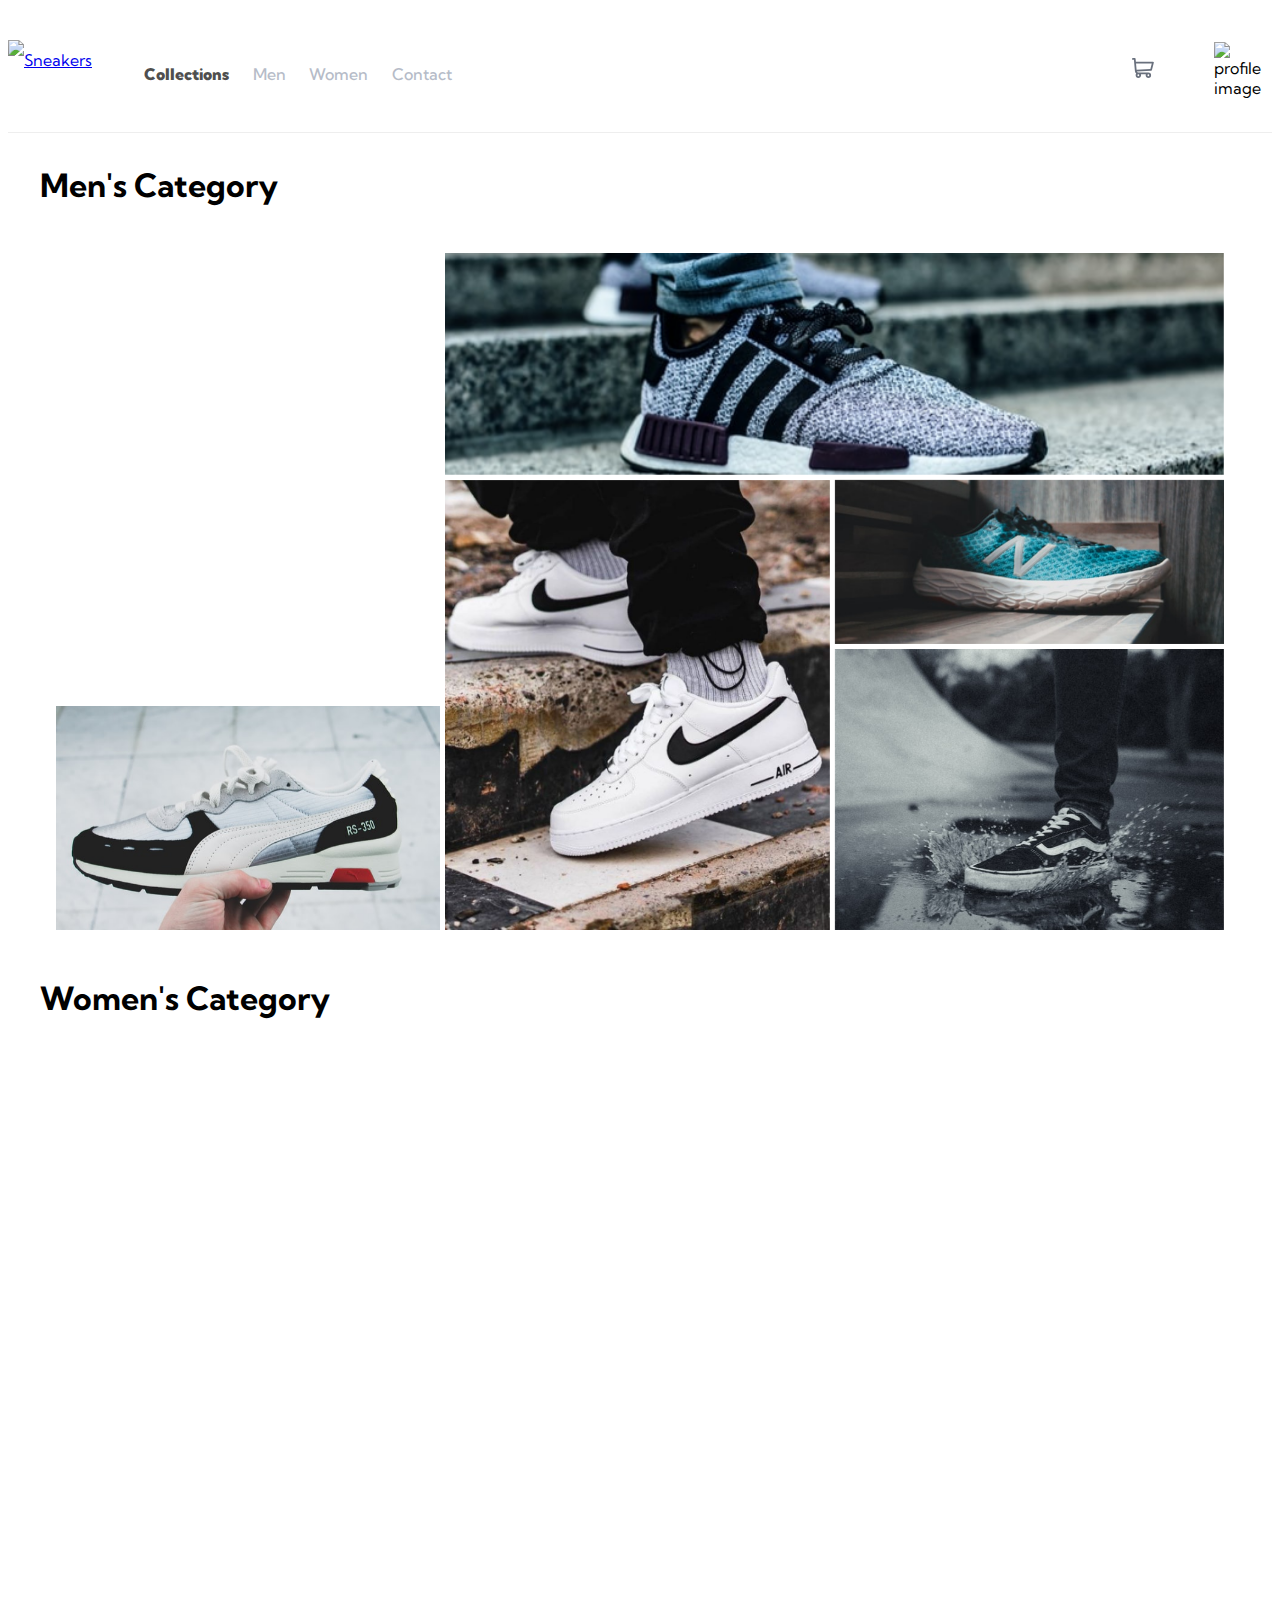
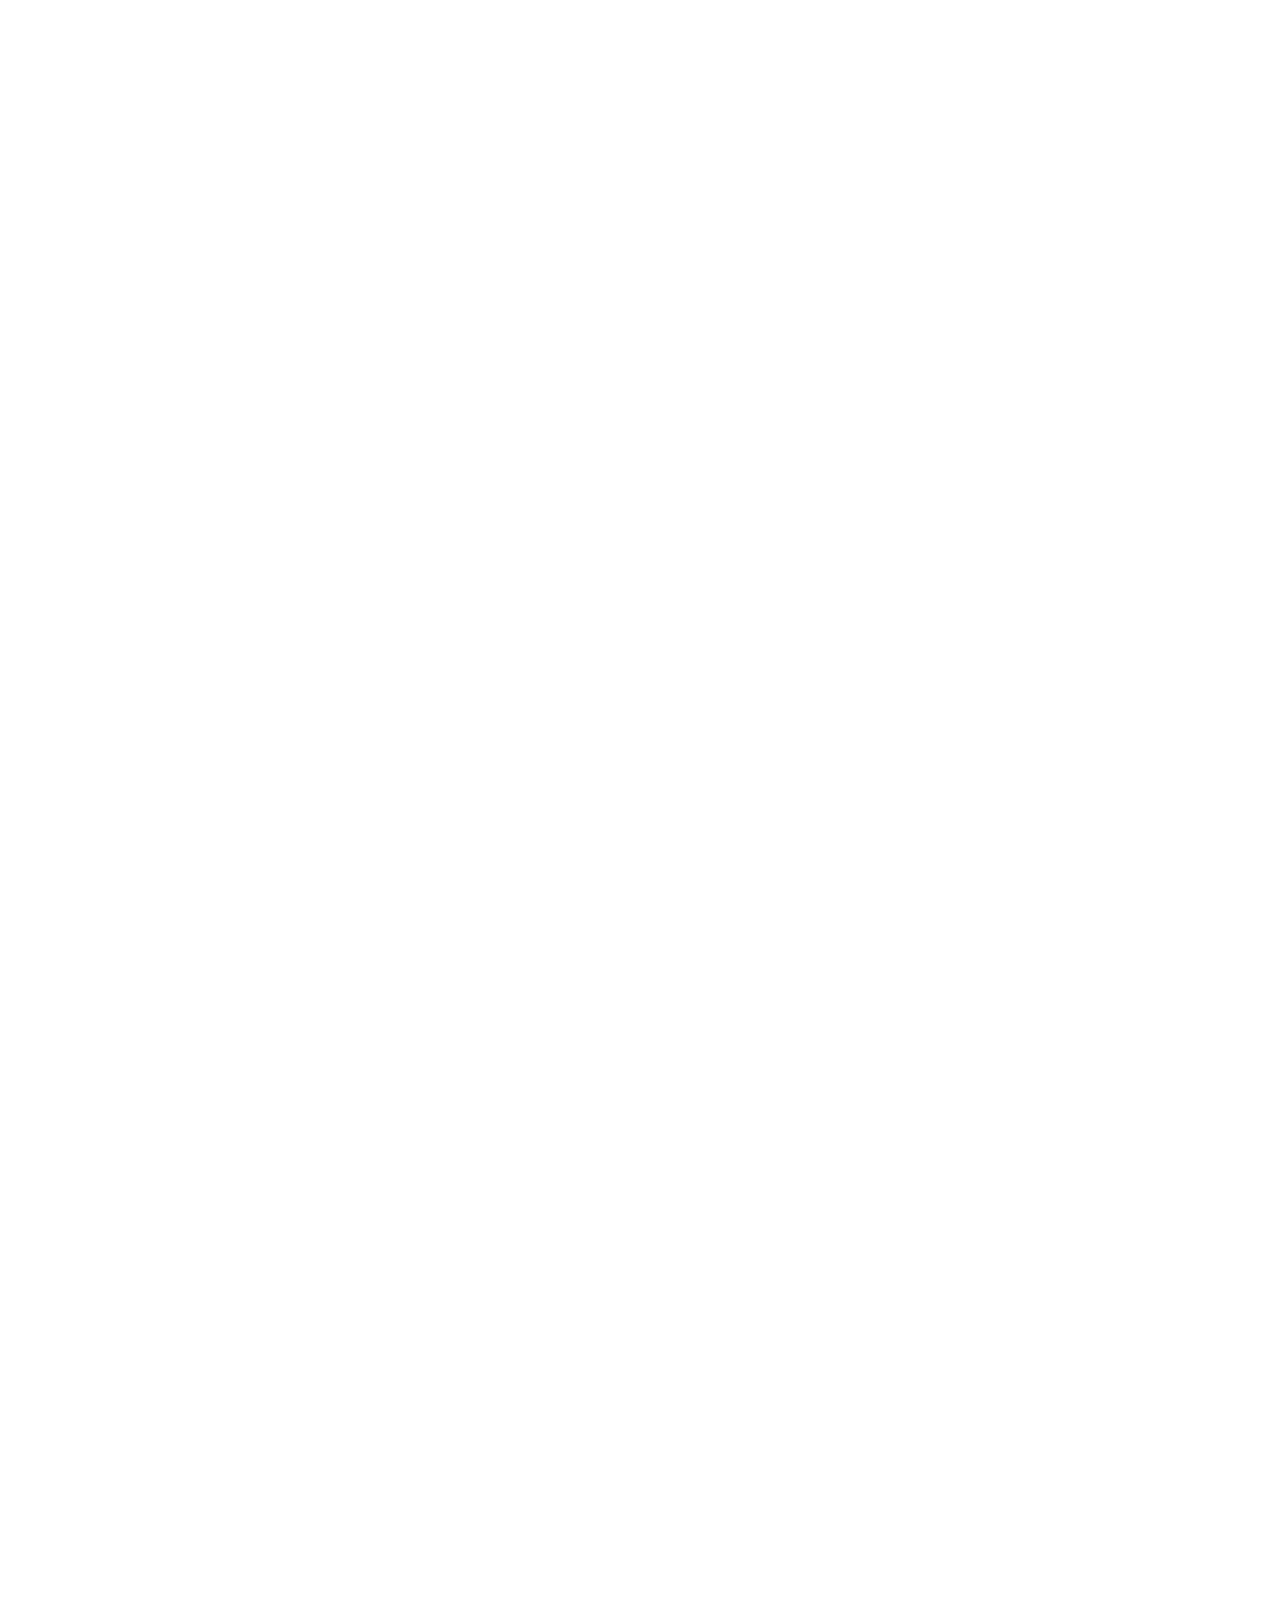
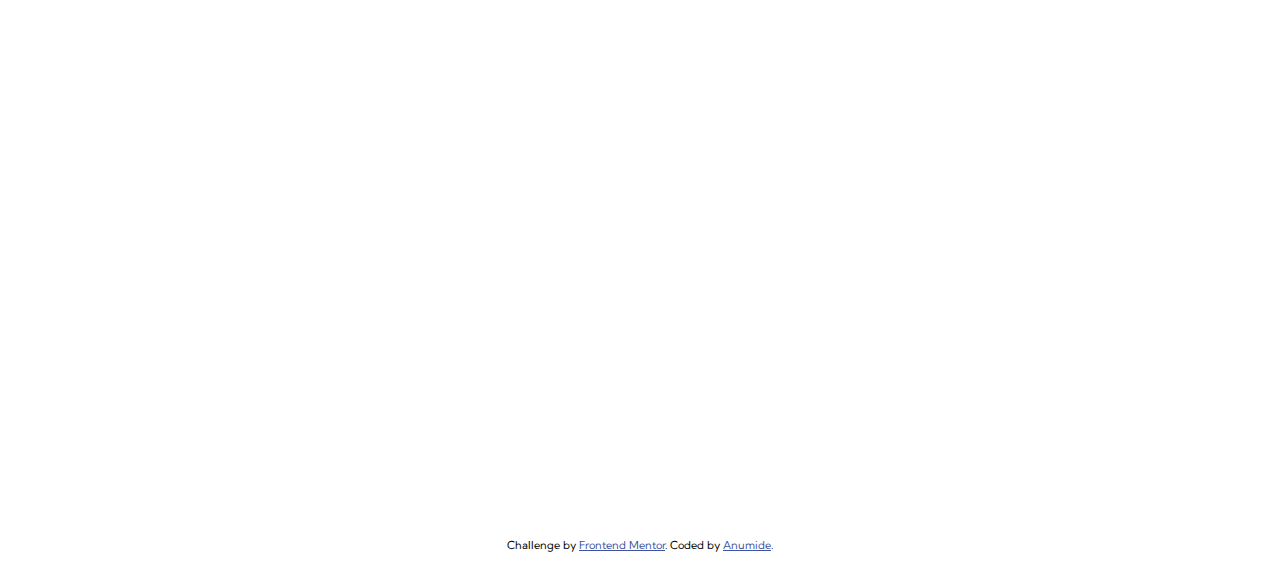
==== commit 6ba4dc2e: "design for female category" ====
--- a/index.html
+++ b/index.html
@@ -31,7 +31,7 @@
         </div>
 
         <div class="mobile-menu-parent">
-          <div class="mobile-menu slide-in">
+          <div>
             <div class="close-menu">
               <img src="./images/icon-close.svg" alt="">
             </div>
@@ -41,7 +41,6 @@
                 <li><a href="index.html" class="mobileActive">Collections</a></li>
                 <li><a href="men.html">Men</a></li>
                 <li><a href="women.html">Women</a></li>
-                <li><a href="about.html">About</a></li>
                 <li><a href="contact.html">Contact</a></li>
               </ul>
             </div>
@@ -61,7 +60,6 @@
                 <li><a href="index.html" class="active">Collections</a></li>
                 <li><a href="men.html">Men</a></li>
                 <li><a href="women.html">Women</a></li>
-                <li><a href="about.html">About</a></li>
                 <li><a href="contact.html">Contact</a></li>
               </ul>
             </div>
@@ -102,6 +100,8 @@
       </header>
 
         <main>
+          <h1>Men's Category</h1>
+
           <div class="collection">
 
             <div class="product-collection">
@@ -162,6 +162,77 @@
             <div class="vans-collection">
               <div>
                 <h2>Vans</h2>
+                <p>Lorem ipsum dolor sit amet, consectetur adipiscing elit. Vel, diam quis id cursus ipsum cras.</p>
+                <span>$125</span>
+                <div class="viewbtn">
+                  <button>view product</button>
+                </div>
+              </div>
+            </div>
+          </div>
+
+          <h1>Women's Category</h1>
+          
+          <div class="femaleCollection">
+
+            <div class="product-collection">
+              <div>
+                <h2>Fall</h2>
+                <p>Lorem ipsum dolor sit amet, consectetur adipiscing elit. Vel, diam quis id cursus ipsum cras.</p>
+                <span>$125</span>
+                <div class="viewbtn">
+                  <button>view product</button>
+                </div>
+              </div>
+            </div>
+
+            <div class="product-collection">
+              <div>
+                <h2>Fall</h2>
+                <p>Lorem ipsum dolor sit amet, consectetur adipiscing elit. Vel, diam quis id cursus ipsum cras.</p>
+                <span>$125</span>
+                <div class="viewbtn">
+                  <button>view product</button>
+                </div>
+              </div>
+            </div>
+
+            <div class="product-collection">
+              <div>
+                <h2>Fall</h2>
+                <p>Lorem ipsum dolor sit amet, consectetur adipiscing elit. Vel, diam quis id cursus ipsum cras.</p>
+                <span>$125</span>
+                <div class="viewbtn">
+                  <button>view product</button>
+                </div>
+              </div>
+            </div>
+
+            <div class="product-collection">
+              <div>
+                <h2>Fall</h2>
+                <p>Lorem ipsum dolor sit amet, consectetur adipiscing elit. Vel, diam quis id cursus ipsum cras.</p>
+                <span>$125</span>
+                <div class="viewbtn">
+                  <button>view product</button>
+                </div>
+              </div>
+            </div>
+
+            <div class="product-collection">
+              <div>
+                <h2>Fall</h2>
+                <p>Lorem ipsum dolor sit amet, consectetur adipiscing elit. Vel, diam quis id cursus ipsum cras.</p>
+                <span>$125</span>
+                <div class="viewbtn">
+                  <button>view product</button>
+                </div>
+              </div>
+            </div>
+
+            <div class="product-collection">
+              <div>
+                <h2>Fall</h2>
                 <p>Lorem ipsum dolor sit amet, consectetur adipiscing elit. Vel, diam quis id cursus ipsum cras.</p>
                 <span>$125</span>
                 <div class="viewbtn">
--- a/css/index.css
+++ b/css/index.css
@@ -1,4 +1,4 @@
-::-webkit-scrollbar{width:8px;height:5px}::-webkit-scrollbar-thumb{background:#ff7d1a;border-radius:10px;border:1px solid #EDE1D7}::-webkit-scrollbar-thumb:hover{background:#db6104}@supports (scrollbar-color: red blue){*{scrollbar-color:#EDE1D7 #ff7d1a;scrollbar-width:thin}}*{font-family:'Kumbh Sans', sans-serif}body,.cart-parent,.cart_content{scroll-behavior:smooth}.container{padding:0}@media screen and (min-width: 576px) and (max-width: 760px){.container{max-width:640px}}header{position:relative;padding:2em 0;border-bottom:1px solid #eee}@media screen and (max-width: 800px){header{padding:1.5em 0}}@media screen and (max-width: 650px){header{border-bottom:none;padding:0.5em 1em;display:flex;align-items:center;justify-content:space-between}}header nav{display:flex}@media screen and (max-width: 650px){header nav{justify-content:space-between;width:90%}}div.hamburger{display:none}@media screen and (max-width: 650px){div.hamburger{display:inline-block;cursor:pointer;margin-top:2px;width:5%}}div.hamburger img{width:100%}div.logo{line-height:2.5em}@media screen and (max-width: 800px){div.logo{width:17%}}@media screen and (max-width: 650px){div.logo{width:40%}}div.logo img{width:100%}div.navLinks{flex-grow:1;display:flex;align-items:flex-end}@media screen and (max-width: 650px){div.navLinks{display:none}}div.navLinks ul{display:flex;align-items:center}@media screen and (max-width: 800px){div.navLinks ul{margin:7px}}div.navLinks ul li{list-style-type:none;padding:0 5%}div.navLinks ul li a{position:relative;text-decoration:none;color:#b6bcc8;font-weight:500;transition:color .3s, font-weight .2s}@media screen and (max-width: 800px){div.navLinks ul li a{font-size:0.85rem}}div.navLinks ul li a:hover{font-weight:900;color:rgba(0,0,0,0.7)}div.navLinks ul li a::before{content:'';position:absolute;width:100%;height:0;transition:height .3s ease-in-out;background:#ff7d1a;top:4em}@media screen and (max-width: 800px){div.navLinks ul li a::before{top:3.4em}}div.navLinks ul li a:hover::before{height:4px}.mobile-menu-parent{display:none}@media screen and (max-width: 650px){.mobile-menu-parent{display:none;position:fixed;top:0;left:0;background-color:rgba(0,0,0,0.7);z-index:15;width:100%;height:100vh}}.mobile-menu{background-color:#fff;width:0;height:100%;padding:0;overflow:hidden}.slide-in{animation:slide-in 800ms 100ms ease-in-out forwards}.slide-out{animation:slide-out 500ms ease-in-out forwards}.mobileNavLinks{margin-block:2em}.mobileNavLinks ul{list-style-type:none;padding-left:0}.mobileNavLinks li{margin-block:1em}.mobileNavLinks a{text-decoration:none;text-transform:capitalize;color:#1d2025;font-weight:bolder;transition:color 200ms;padding-block:0.5em;position:relative}.mobileNavLinks a::before{content:"";position:absolute;height:6%;bottom:0;background-color:#ff7d1a;transition:all 400ms;left:50%;right:50%}.mobileNavLinks a:hover::before{left:0;right:0}.mobileActive::before{width:100% !important;left:0 !important}div.cartProfile{display:flex;justify-content:space-between;align-items:center}@media screen and (max-width: 800px){div.cartProfile{width:13%}}@media screen and (max-width: 650px){div.cartProfile{width:25%}}div.cart{width:20%;position:relative;cursor:pointer}div.cart svg{fill:#69707D;cursor:pointer;transition:fill .2s ease-in}div.cart svg:hover{fill:#000}.empty-cart{opacity:0;position:absolute;background:#ff7d1a;color:#fff;top:-0.5em;right:0.03em;padding:.7em 0;line-height:0;width:50%;border-radius:30%;font-size:0.7rem;text-align:center;transition:opacity 400ms linear}.cart-number{position:absolute;background:#ff7d1a;color:#fff;top:-0.3em;right:0.03em;padding:.7em 0;line-height:0;width:55%;border-radius:30%;font-size:0.7rem;text-align:center;opacity:0;transition:all 400ms linear}@media screen and (max-width: 800px){.cart-number{top:-0.3em;right:-1em;width:80%}}div.profile{width:40%;border:2px solid transparent;border-radius:50%;transition:border .3s linear;cursor:pointer}@media screen and (max-width: 650px){div.profile{width:42%}}div.profile:hover{border:2px solid #ff7d1a}div.profile img{width:100%;transition:width .1s ease-in}div.profile img:hover{width:99%}.back-to-top{position:fixed;right:5%;bottom:5%;display:flex;justify-content:center;align-items:center;width:4%;height:8%;transition:transform 200ms linear;transform:translateX(350px);z-index:1}@media screen and (max-width: 800px){.back-to-top{right:2%}}@media screen and (max-width: 650px){.back-to-top{width:8%;right:2%}}.back-to-top:hover svg,.back-to-top:active svg{stroke:#eee}.back-to-top:hover #svg-fill{fill:#ff7d1a}.back-to-top svg{stroke:#ff7d1a;transition:stroke 0.2s;animation:bounce .9s infinite ease-out;border-radius:3px}.active{font-weight:900 !important;color:rgba(0,0,0,0.7) !important}#svg-fill{fill:transparent;transition:fill 0.2s}.cart-parent{width:30%;background:#fff;position:absolute;top:90%;right:-3%;z-index:-10;box-shadow:0 11px 20px 0px rgba(0,0,0,0.2);border-radius:8px;height:200%;opacity:1}@media screen and (max-width: 1200px){.cart-parent{width:35%;right:-2vw}}@media screen and (max-width: 800px){.cart-parent{width:40%}}@media screen and (max-width: 650px){.cart-parent{width:95%;right:0;top:110%;left:2.5%;height:500%}}.cart-parent p.cart-text{text-transform:capitalize;border-bottom:1px solid #eee;margin-bottom:0;padding:0.5em 1em 1em;font-weight:900}@media screen and (max-width: 800px){.cart-parent p.cart-text{font-size:0.9rem}}.cart-parent p.empty-cart-text{width:70%;margin:20% auto;text-align:center;font-size:.9rem;font-weight:900}@media screen and (max-width: 800px){.cart-parent p.empty-cart-text{font-size:0.8rem}}.close-cart{animation:scale-out 400ms ease-in-out;transform-origin:top right;opacity:0;z-index:10;pointer-events:none}.open-cart{animation:scale-in 400ms ease-in-out;transform-origin:top right;z-index:10}.cart-content-checkout-btn{display:none;padding:0.5em 0;position:relative}.cart-content-checkout-btn::before{content:"";height:8%;width:100%;position:absolute;top:0;z-index:10;background:linear-gradient(180deg, black -150%, transparent 100%)}.cart-content-checkout-btn::after{content:"";height:8%;width:100%;position:absolute;bottom:23%;z-index:10;background:linear-gradient(360deg, black -150%, transparent 100%)}.cart_content{max-height:250px;overflow-y:scroll}.cart-product{display:flex;justify-content:space-between;padding:1em;align-items:center}.cart-product-image{width:15%;overflow:hidden;border-radius:8px}@media screen and (max-width: 800px){.cart-product-image{width:13%;border-radius:5px}}@media screen and (max-width: 800px){.cart-product-image{width:15%}}.cart-product-image img{width:100%}.cart-product-details{width:70%}.cart-product-details p{padding:0;font-weight:500;font-size:0.9rem;border-bottom:0;margin:0}@media screen and (max-width: 800px){.cart-product-details p{font-size:0.8rem}}@media screen and (max-width: 800px){.cart-product-details p{font-size:0.9rem}}.cart-product-details span{font-size:0.8rem}@media screen and (max-width: 800px){.cart-product-details span{font-size:0.7rem}}@media screen and (max-width: 650px){.cart-product-details span{font-size:0.8rem}}.reviewed-price{font-weight:900;font-size:1.1rem}.delete-btn{width:5%;cursor:pointer}@media screen and (max-width: 650px){.delete-btn{width:4%}}.delete-btn img{width:100%}.checkout-btn{width:90%;margin:0.5em auto}@media screen and (max-width: 800px){.checkout-btn{width:95%}}.checkout-btn button{display:flex;justify-content:center;align-items:center;background:#ff7d1a;border:none;padding:1em 2em;width:100%;letter-spacing:.05em;color:#fff;font-weight:800;border-radius:10px;transition:all .2s linear}@media screen and (max-width: 800px){.checkout-btn button{padding:1em 1.3em;font-size:0.8rem;justify-content:space-around}}@media screen and (max-width: 650px){.checkout-btn button{padding:1em 10em}}@media screen and (max-width: 400px){.checkout-btn button{padding:1em 7.5em}}@media screen and (max-width: 325px){.checkout-btn button{padding:1em 5.5em}}.checkout-btn button:hover{opacity:.6}.checkout-btn button svg{width:23%;fill:#fff}@media screen and (max-width: 650px){.checkout-btn button svg{width:30%}}@media screen and (max-width: 325px){.checkout-btn button svg{width:15%}}@keyframes bounce{0%{transform:translateY(-2px)}50%{transform:translateY(3px)}100%{transform:translateY(-2px)}}@keyframes blurred-in{0%{opacity:0;filter:blur(20px)}100%{opacity:1;filter:blur(0)}}@keyframes scale-in{0%{opacity:0;transform:rotateX(60deg) scale(3)}100%{transform:rotateX(0deg) scale(1);opacity:1}}@keyframes scale-out{0%{transform:rotateX(0deg) scale(1);opacity:1;filter:blur(0)}100%{opacity:0;transform:rotateX(60deg) scale(3);filter:blur(10px)}}@keyframes slide-in{from{width:0;padding:0}to{width:70%;padding:1em}}@keyframes slide-out{to{width:0;padding:0}from{width:70%;padding:1em}}.product-collection{grid-area:product;background-image:url("../images/product-product-4.jpg");background-size:cover;background-repeat:no-repeat;background-position:center;position:relative;display:flex;align-items:end}.product-collection>div h2,.product-collection>div p,.product-collection>div span,.product-collection>div .viewbtn{transform:translateY(20px) rotateZ(-6deg);opacity:0;transition:all 600ms;transform-origin:center right;filter:blur(5px)}.product-collection:hover>div{opacity:1}.product-collection:hover>div h2,.product-collection:hover>div p,.product-collection:hover>div span,.product-collection:hover>div .viewbtn{transform:translateY(0px) rotateZ(0deg);opacity:1;filter:blur(0px)}.product-collection>div{position:absolute;width:100%;background:linear-gradient(transparent, #000 65%);padding:1em;opacity:0;transition:all 400ms}@media screen and (max-width: 650px){.product-collection>div{height:67% !important}}.product-collection>div h2{color:#fff;font-size:2.2rem;letter-spacing:.1rem;margin-bottom:0.6em}@media screen and (max-width: 1200px){.product-collection>div h2{font-size:2rem}}@media screen and (max-width: 800px){.product-collection>div h2{font-size:1.7rem;margin-bottom:0.4em}}.product-collection>div p{color:#fff;width:90%;margin:0;transition-delay:100ms}@media screen and (max-width: 1200px){.product-collection>div p{width:100%;font-size:0.9rem}}@media screen and (max-width: 800px){.product-collection>div p{font-size:0.7rem}}.product-collection>div span{color:#fff;margin-block:0.5em;display:inline-block;transition-delay:150ms}@media screen and (max-width: 1200px){.product-collection>div span{font-size:0.9rem}}@media screen and (max-width: 800px){.product-collection>div span{font-size:0.8rem}}.product-collection>div .viewbtn{transition-delay:200ms}.product-collection>div .viewbtn button{display:flex;justify-content:center;align-items:center;background:#ff7d1a;border:none;padding:1em 2em;width:100%;letter-spacing:.05em;color:#fff;font-weight:800;border-radius:10px;transition:all .2s linear;padding:0.4em 0.6em;width:35%;font-weight:500;border-radius:5px}@media screen and (max-width: 1200px){.product-collection>div .viewbtn button{width:51%}}@media screen and (max-width: 800px){.product-collection>div .viewbtn button{width:65%;font-size:0.8em}}@media screen and (max-width: 650px){.product-collection>div .viewbtn button{width:40%}}.product-collection>div .viewbtn button:hover{opacity:.6}@media screen and (max-width: 800px){.product-collection>div{padding:0.5em}}@media screen and (max-width: 650px){.product-collection{height:15em;margin-block:1em}}.nike-collection{grid-area:nike;background-image:url("../images/nike-product-4.jpg");background-size:cover;background-repeat:no-repeat;background-position:center;position:relative;display:flex;align-items:end}.nike-collection>div h2,.nike-collection>div p,.nike-collection>div span,.nike-collection>div .viewbtn{transform:translateY(20px) rotateZ(-6deg);opacity:0;transition:all 600ms;transform-origin:center right;filter:blur(5px)}.nike-collection:hover>div{opacity:1}.nike-collection:hover>div h2,.nike-collection:hover>div p,.nike-collection:hover>div span,.nike-collection:hover>div .viewbtn{transform:translateY(0px) rotateZ(0deg);opacity:1;filter:blur(0px)}.nike-collection>div{position:absolute;width:100%;background:linear-gradient(transparent, #000 65%);padding:1em;opacity:0;transition:all 400ms}@media screen and (max-width: 650px){.nike-collection>div{height:67% !important}}.nike-collection>div h2{color:#fff;font-size:2.2rem;letter-spacing:.1rem;margin-bottom:0.6em}@media screen and (max-width: 1200px){.nike-collection>div h2{font-size:2rem}}@media screen and (max-width: 800px){.nike-collection>div h2{font-size:1.7rem;margin-bottom:0.4em}}.nike-collection>div p{color:#fff;width:90%;margin:0;transition-delay:100ms}@media screen and (max-width: 1200px){.nike-collection>div p{width:100%;font-size:0.9rem}}@media screen and (max-width: 800px){.nike-collection>div p{font-size:0.7rem}}.nike-collection>div span{color:#fff;margin-block:0.5em;display:inline-block;transition-delay:150ms}@media screen and (max-width: 1200px){.nike-collection>div span{font-size:0.9rem}}@media screen and (max-width: 800px){.nike-collection>div span{font-size:0.8rem}}.nike-collection>div .viewbtn{transition-delay:200ms}.nike-collection>div .viewbtn button{display:flex;justify-content:center;align-items:center;background:#ff7d1a;border:none;padding:1em 2em;width:100%;letter-spacing:.05em;color:#fff;font-weight:800;border-radius:10px;transition:all .2s linear;padding:0.4em 0.6em;width:35%;font-weight:500;border-radius:5px}@media screen and (max-width: 1200px){.nike-collection>div .viewbtn button{width:51%}}@media screen and (max-width: 800px){.nike-collection>div .viewbtn button{width:65%;font-size:0.8em}}@media screen and (max-width: 650px){.nike-collection>div .viewbtn button{width:40%}}.nike-collection>div .viewbtn button:hover{opacity:.6}@media screen and (max-width: 800px){.nike-collection>div{padding:0.5em}}@media screen and (max-width: 650px){.nike-collection{height:15em;margin-block:1em}}.addidas-collection{grid-area:addidas;background-image:url("../images/addidas-product-4.jpg");background-size:cover;background-repeat:no-repeat;background-position:center;position:relative;display:flex;align-items:end}.addidas-collection>div h2,.addidas-collection>div p,.addidas-collection>div span,.addidas-collection>div .viewbtn{transform:translateY(20px) rotateZ(-6deg);opacity:0;transition:all 600ms;transform-origin:center right;filter:blur(5px)}.addidas-collection:hover>div{opacity:1}.addidas-collection:hover>div h2,.addidas-collection:hover>div p,.addidas-collection:hover>div span,.addidas-collection:hover>div .viewbtn{transform:translateY(0px) rotateZ(0deg);opacity:1;filter:blur(0px)}.addidas-collection>div{position:absolute;width:100%;background:linear-gradient(transparent, #000 65%);padding:1em;opacity:0;transition:all 400ms}@media screen and (max-width: 650px){.addidas-collection>div{height:67% !important}}.addidas-collection>div h2{color:#fff;font-size:2.2rem;letter-spacing:.1rem;margin-bottom:0.6em}@media screen and (max-width: 1200px){.addidas-collection>div h2{font-size:2rem}}@media screen and (max-width: 800px){.addidas-collection>div h2{font-size:1.7rem;margin-bottom:0.4em}}.addidas-collection>div p{color:#fff;width:90%;margin:0;transition-delay:100ms}@media screen and (max-width: 1200px){.addidas-collection>div p{width:100%;font-size:0.9rem}}@media screen and (max-width: 800px){.addidas-collection>div p{font-size:0.7rem}}.addidas-collection>div span{color:#fff;margin-block:0.5em;display:inline-block;transition-delay:150ms}@media screen and (max-width: 1200px){.addidas-collection>div span{font-size:0.9rem}}@media screen and (max-width: 800px){.addidas-collection>div span{font-size:0.8rem}}.addidas-collection>div .viewbtn{transition-delay:200ms}.addidas-collection>div .viewbtn button{display:flex;justify-content:center;align-items:center;background:#ff7d1a;border:none;padding:1em 2em;width:100%;letter-spacing:.05em;color:#fff;font-weight:800;border-radius:10px;transition:all .2s linear;padding:0.4em 0.6em;width:35%;font-weight:500;border-radius:5px}@media screen and (max-width: 1200px){.addidas-collection>div .viewbtn button{width:51%}}@media screen and (max-width: 800px){.addidas-collection>div .viewbtn button{width:65%;font-size:0.8em}}@media screen and (max-width: 650px){.addidas-collection>div .viewbtn button{width:40%}}.addidas-collection>div .viewbtn button:hover{opacity:.6}@media screen and (max-width: 800px){.addidas-collection>div{padding:0.5em}}@media screen and (max-width: 650px){.addidas-collection{height:15em;margin-block:1em}}.puma-collection{grid-area:puma;background-image:url("../images/puma-product-4.jpg");background-size:cover;background-repeat:no-repeat;background-position:center;position:relative;display:flex;align-items:end}.puma-collection>div h2,.puma-collection>div p,.puma-collection>div span,.puma-collection>div .viewbtn{transform:translateY(20px) rotateZ(-6deg);opacity:0;transition:all 600ms;transform-origin:center right;filter:blur(5px)}.puma-collection:hover>div{opacity:1}.puma-collection:hover>div h2,.puma-collection:hover>div p,.puma-collection:hover>div span,.puma-collection:hover>div .viewbtn{transform:translateY(0px) rotateZ(0deg);opacity:1;filter:blur(0px)}.puma-collection>div{position:absolute;width:100%;background:linear-gradient(transparent, #000 65%);padding:1em;opacity:0;transition:all 400ms}@media screen and (max-width: 650px){.puma-collection>div{height:67% !important}}.puma-collection>div h2{color:#fff;font-size:2.2rem;letter-spacing:.1rem;margin-bottom:0.6em}@media screen and (max-width: 1200px){.puma-collection>div h2{font-size:2rem}}@media screen and (max-width: 800px){.puma-collection>div h2{font-size:1.7rem;margin-bottom:0.4em}}.puma-collection>div p{color:#fff;width:90%;margin:0;transition-delay:100ms}@media screen and (max-width: 1200px){.puma-collection>div p{width:100%;font-size:0.9rem}}@media screen and (max-width: 800px){.puma-collection>div p{font-size:0.7rem}}.puma-collection>div span{color:#fff;margin-block:0.5em;display:inline-block;transition-delay:150ms}@media screen and (max-width: 1200px){.puma-collection>div span{font-size:0.9rem}}@media screen and (max-width: 800px){.puma-collection>div span{font-size:0.8rem}}.puma-collection>div .viewbtn{transition-delay:200ms}.puma-collection>div .viewbtn button{display:flex;justify-content:center;align-items:center;background:#ff7d1a;border:none;padding:1em 2em;width:100%;letter-spacing:.05em;color:#fff;font-weight:800;border-radius:10px;transition:all .2s linear;padding:0.4em 0.6em;width:35%;font-weight:500;border-radius:5px}@media screen and (max-width: 1200px){.puma-collection>div .viewbtn button{width:51%}}@media screen and (max-width: 800px){.puma-collection>div .viewbtn button{width:65%;font-size:0.8em}}@media screen and (max-width: 650px){.puma-collection>div .viewbtn button{width:40%}}.puma-collection>div .viewbtn button:hover{opacity:.6}@media screen and (max-width: 800px){.puma-collection>div{padding:0.5em}}@media screen and (max-width: 650px){.puma-collection{height:15em;margin-block:1em}}.newbalance-collection{grid-area:newbalance;background-image:url("../images/newbalance-product-4.jpg");background-size:cover;background-repeat:no-repeat;background-position:center;position:relative;display:flex;align-items:end}.newbalance-collection>div h2,.newbalance-collection>div p,.newbalance-collection>div span,.newbalance-collection>div .viewbtn{transform:translateY(20px) rotateZ(-6deg);opacity:0;transition:all 600ms;transform-origin:center right;filter:blur(5px)}.newbalance-collection:hover>div{opacity:1}.newbalance-collection:hover>div h2,.newbalance-collection:hover>div p,.newbalance-collection:hover>div span,.newbalance-collection:hover>div .viewbtn{transform:translateY(0px) rotateZ(0deg);opacity:1;filter:blur(0px)}.newbalance-collection>div{position:absolute;width:100%;background:linear-gradient(transparent, #000 65%);padding:1em;opacity:0;transition:all 400ms}@media screen and (max-width: 650px){.newbalance-collection>div{height:67% !important}}.newbalance-collection>div h2{color:#fff;font-size:2.2rem;letter-spacing:.1rem;margin-bottom:0.6em}@media screen and (max-width: 1200px){.newbalance-collection>div h2{font-size:2rem}}@media screen and (max-width: 800px){.newbalance-collection>div h2{font-size:1.7rem;margin-bottom:0.4em}}.newbalance-collection>div p{color:#fff;width:90%;margin:0;transition-delay:100ms}@media screen and (max-width: 1200px){.newbalance-collection>div p{width:100%;font-size:0.9rem}}@media screen and (max-width: 800px){.newbalance-collection>div p{font-size:0.7rem}}.newbalance-collection>div span{color:#fff;margin-block:0.5em;display:inline-block;transition-delay:150ms}@media screen and (max-width: 1200px){.newbalance-collection>div span{font-size:0.9rem}}@media screen and (max-width: 800px){.newbalance-collection>div span{font-size:0.8rem}}.newbalance-collection>div .viewbtn{transition-delay:200ms}.newbalance-collection>div .viewbtn button{display:flex;justify-content:center;align-items:center;background:#ff7d1a;border:none;padding:1em 2em;width:100%;letter-spacing:.05em;color:#fff;font-weight:800;border-radius:10px;transition:all .2s linear;padding:0.4em 0.6em;width:35%;font-weight:500;border-radius:5px}@media screen and (max-width: 1200px){.newbalance-collection>div .viewbtn button{width:51%}}@media screen and (max-width: 800px){.newbalance-collection>div .viewbtn button{width:65%;font-size:0.8em}}@media screen and (max-width: 650px){.newbalance-collection>div .viewbtn button{width:40%}}.newbalance-collection>div .viewbtn button:hover{opacity:.6}@media screen and (max-width: 800px){.newbalance-collection>div{padding:0.5em}}@media screen and (max-width: 650px){.newbalance-collection{height:15em;margin-block:1em}}.vans-collection{grid-area:vans;background-image:url("../images/vans-product-4.jpg");background-size:cover;background-repeat:no-repeat;background-position:center;position:relative;display:flex;align-items:end}.vans-collection>div h2,.vans-collection>div p,.vans-collection>div span,.vans-collection>div .viewbtn{transform:translateY(20px) rotateZ(-6deg);opacity:0;transition:all 600ms;transform-origin:center right;filter:blur(5px)}.vans-collection:hover>div{opacity:1}.vans-collection:hover>div h2,.vans-collection:hover>div p,.vans-collection:hover>div span,.vans-collection:hover>div .viewbtn{transform:translateY(0px) rotateZ(0deg);opacity:1;filter:blur(0px)}.vans-collection>div{position:absolute;width:100%;background:linear-gradient(transparent, #000 65%);padding:1em;opacity:0;transition:all 400ms}@media screen and (max-width: 650px){.vans-collection>div{height:67% !important}}.vans-collection>div h2{color:#fff;font-size:2.2rem;letter-spacing:.1rem;margin-bottom:0.6em}@media screen and (max-width: 1200px){.vans-collection>div h2{font-size:2rem}}@media screen and (max-width: 800px){.vans-collection>div h2{font-size:1.7rem;margin-bottom:0.4em}}.vans-collection>div p{color:#fff;width:90%;margin:0;transition-delay:100ms}@media screen and (max-width: 1200px){.vans-collection>div p{width:100%;font-size:0.9rem}}@media screen and (max-width: 800px){.vans-collection>div p{font-size:0.7rem}}.vans-collection>div span{color:#fff;margin-block:0.5em;display:inline-block;transition-delay:150ms}@media screen and (max-width: 1200px){.vans-collection>div span{font-size:0.9rem}}@media screen and (max-width: 800px){.vans-collection>div span{font-size:0.8rem}}.vans-collection>div .viewbtn{transition-delay:200ms}.vans-collection>div .viewbtn button{display:flex;justify-content:center;align-items:center;background:#ff7d1a;border:none;padding:1em 2em;width:100%;letter-spacing:.05em;color:#fff;font-weight:800;border-radius:10px;transition:all .2s linear;padding:0.4em 0.6em;width:35%;font-weight:500;border-radius:5px}@media screen and (max-width: 1200px){.vans-collection>div .viewbtn button{width:51%}}@media screen and (max-width: 800px){.vans-collection>div .viewbtn button{width:65%;font-size:0.8em}}@media screen and (max-width: 650px){.vans-collection>div .viewbtn button{width:40%}}.vans-collection>div .viewbtn button:hover{opacity:.6}@media screen and (max-width: 800px){.vans-collection>div{padding:0.5em}}@media screen and (max-width: 650px){.vans-collection{height:15em;margin-block:1em}}.collection{display:grid;gap:5px;padding:1em 3em;grid-template-columns:repeat(3, 1fr);grid-template-areas:"product addidas addidas addidas"+::-webkit-scrollbar{width:8px;height:5px}::-webkit-scrollbar-thumb{background:#ff7d1a;border-radius:10px;border:1px solid #EDE1D7}::-webkit-scrollbar-thumb:hover{background:#db6104}@supports (scrollbar-color: red blue){*{scrollbar-color:#EDE1D7 #ff7d1a;scrollbar-width:thin}}*{font-family:'Kumbh Sans', sans-serif}body,.cart-parent,.cart_content{scroll-behavior:smooth}.container{padding:0}@media screen and (min-width: 576px) and (max-width: 760px){.container{max-width:640px}}header{position:relative;padding:2em 0;border-bottom:1px solid #eee}@media screen and (max-width: 800px){header{padding:1.5em 0}}@media screen and (max-width: 650px){header{border-bottom:none;padding:0.5em 1em;display:flex;align-items:center;justify-content:space-between}}header nav{display:flex}@media screen and (max-width: 650px){header nav{justify-content:space-between;width:90%}}div.hamburger{display:none}@media screen and (max-width: 650px){div.hamburger{display:inline-block;cursor:pointer;margin-top:2px;width:5%}}div.hamburger img{width:100%}div.logo{line-height:2.5em}@media screen and (max-width: 800px){div.logo{width:17%}}@media screen and (max-width: 650px){div.logo{width:40%}}div.logo img{width:100%}div.navLinks{flex-grow:1;display:flex;align-items:flex-end}@media screen and (max-width: 650px){div.navLinks{display:none}}div.navLinks ul{display:flex;align-items:center}@media screen and (max-width: 800px){div.navLinks ul{margin:7px}}div.navLinks ul li{list-style-type:none;padding:0 5%}div.navLinks ul li a{position:relative;text-decoration:none;color:#b6bcc8;font-weight:500;transition:color .3s, font-weight .2s}@media screen and (max-width: 800px){div.navLinks ul li a{font-size:0.85rem}}div.navLinks ul li a:hover{font-weight:900;color:rgba(0,0,0,0.7)}div.navLinks ul li a::before{content:'';position:absolute;width:100%;height:0;transition:height .3s ease-in-out;background:#ff7d1a;top:4em}@media screen and (max-width: 800px){div.navLinks ul li a::before{top:3.4em}}div.navLinks ul li a:hover::before{height:4px}.mobile-menu-parent{display:none}@media screen and (max-width: 650px){.mobile-menu-parent{display:none;position:fixed;top:0;left:0;background-color:rgba(0,0,0,0.7);z-index:15;width:100%;height:100vh}}.mobile-menu{background-color:#fff;width:0;height:100%;padding:0;overflow:hidden}.slide-in{animation:slide-in 800ms 100ms ease-in-out forwards}.slide-out{animation:slide-out 500ms ease-in-out forwards}.mobileNavLinks{margin-block:2em}.mobileNavLinks ul{list-style-type:none;padding-left:0}.mobileNavLinks li{margin-block:1em}.mobileNavLinks a{text-decoration:none;text-transform:capitalize;color:#1d2025;font-weight:bolder;transition:color 200ms;padding-block:0.5em;position:relative}.mobileNavLinks a::before{content:"";position:absolute;height:6%;bottom:0;background-color:#ff7d1a;transition:all 400ms;left:50%;right:50%}.mobileNavLinks a:hover::before{left:0;right:0}.mobileActive::before{width:100% !important;left:0 !important}div.cartProfile{display:flex;justify-content:space-between;align-items:center}@media screen and (max-width: 800px){div.cartProfile{width:13%}}@media screen and (max-width: 650px){div.cartProfile{width:25%}}div.cart{width:20%;position:relative;cursor:pointer}div.cart svg{fill:#69707D;cursor:pointer;transition:fill .2s ease-in}div.cart svg:hover{fill:#000}.empty-cart{opacity:0;position:absolute;background:#ff7d1a;color:#fff;top:-0.5em;right:0.03em;padding:.7em 0;line-height:0;width:50%;border-radius:30%;font-size:0.7rem;text-align:center;transition:opacity 400ms linear}.cart-number{position:absolute;background:#ff7d1a;color:#fff;top:-0.3em;right:0.03em;padding:.7em 0;line-height:0;width:55%;border-radius:30%;font-size:0.7rem;text-align:center;opacity:0;transition:all 400ms linear}@media screen and (max-width: 800px){.cart-number{top:-0.3em;right:-1em;width:80%}}div.profile{width:40%;border:2px solid transparent;border-radius:50%;transition:border .3s linear;cursor:pointer}@media screen and (max-width: 650px){div.profile{width:42%}}div.profile:hover{border:2px solid #ff7d1a}div.profile img{width:100%;transition:width .1s ease-in}div.profile img:hover{width:99%}.back-to-top{position:fixed;right:5%;bottom:5%;display:flex;justify-content:center;align-items:center;width:4%;height:8%;transition:transform 200ms linear;transform:translateX(350px);z-index:1}@media screen and (max-width: 800px){.back-to-top{right:2%}}@media screen and (max-width: 650px){.back-to-top{width:8%;right:2%}}.back-to-top:hover svg,.back-to-top:active svg{stroke:#eee}.back-to-top:hover #svg-fill{fill:#ff7d1a}.back-to-top svg{stroke:#ff7d1a;transition:stroke 0.2s;animation:bounce .9s infinite ease-out;border-radius:3px}.active{font-weight:900 !important;color:rgba(0,0,0,0.7) !important}#svg-fill{fill:transparent;transition:fill 0.2s}.cart-parent{width:30%;background:#fff;position:absolute;top:90%;right:-3%;z-index:-10;box-shadow:0 11px 20px 0px rgba(0,0,0,0.2);border-radius:8px;height:200%;opacity:1}@media screen and (max-width: 1200px){.cart-parent{width:35%;right:-2vw}}@media screen and (max-width: 800px){.cart-parent{width:40%}}@media screen and (max-width: 650px){.cart-parent{width:95%;right:0;top:110%;left:2.5%;height:500%}}.cart-parent p.cart-text{text-transform:capitalize;border-bottom:1px solid #eee;margin-bottom:0;padding:0.5em 1em 1em;font-weight:900}@media screen and (max-width: 800px){.cart-parent p.cart-text{font-size:0.9rem}}.cart-parent p.empty-cart-text{width:70%;margin:20% auto;text-align:center;font-size:.9rem;font-weight:900}@media screen and (max-width: 800px){.cart-parent p.empty-cart-text{font-size:0.8rem}}.close-cart{animation:scale-out 400ms ease-in-out;transform-origin:top right;opacity:0;z-index:10;pointer-events:none}.open-cart{animation:scale-in 400ms ease-in-out;transform-origin:top right;z-index:10}.cart-content-checkout-btn{display:none;padding:0.5em 0;position:relative}.cart-content-checkout-btn::before{content:"";height:8%;width:100%;position:absolute;top:0;z-index:10;background:linear-gradient(180deg, black -150%, transparent 100%)}.cart-content-checkout-btn::after{content:"";height:8%;width:100%;position:absolute;bottom:23%;z-index:10;background:linear-gradient(360deg, black -150%, transparent 100%)}.cart_content{max-height:250px;overflow-y:scroll}.cart-product{display:flex;justify-content:space-between;padding:1em;align-items:center}.cart-product-image{width:15%;overflow:hidden;border-radius:8px}@media screen and (max-width: 800px){.cart-product-image{width:13%;border-radius:5px}}@media screen and (max-width: 800px){.cart-product-image{width:15%}}.cart-product-image img{width:100%}.cart-product-details{width:70%}.cart-product-details p{padding:0;font-weight:500;font-size:0.9rem;border-bottom:0;margin:0}@media screen and (max-width: 800px){.cart-product-details p{font-size:0.8rem}}@media screen and (max-width: 800px){.cart-product-details p{font-size:0.9rem}}.cart-product-details span{font-size:0.8rem}@media screen and (max-width: 800px){.cart-product-details span{font-size:0.7rem}}@media screen and (max-width: 650px){.cart-product-details span{font-size:0.8rem}}.reviewed-price{font-weight:900;font-size:1.1rem}.delete-btn{width:5%;cursor:pointer}@media screen and (max-width: 650px){.delete-btn{width:4%}}.delete-btn img{width:100%}.checkout-btn{width:90%;margin:0.5em auto}@media screen and (max-width: 800px){.checkout-btn{width:95%}}.checkout-btn button{display:flex;justify-content:center;align-items:center;background:#ff7d1a;border:none;padding:1em 2em;width:100%;letter-spacing:.05em;color:#fff;font-weight:800;border-radius:10px;transition:all .2s linear}@media screen and (max-width: 800px){.checkout-btn button{padding:1em 1.3em;font-size:0.8rem;justify-content:space-around}}@media screen and (max-width: 650px){.checkout-btn button{padding:1em 10em}}@media screen and (max-width: 400px){.checkout-btn button{padding:1em 7.5em}}@media screen and (max-width: 325px){.checkout-btn button{padding:1em 5.5em}}.checkout-btn button:hover{opacity:.6}.checkout-btn button svg{width:23%;fill:#fff}@media screen and (max-width: 650px){.checkout-btn button svg{width:30%}}@media screen and (max-width: 325px){.checkout-btn button svg{width:15%}}@keyframes bounce{0%{transform:translateY(-2px)}50%{transform:translateY(3px)}100%{transform:translateY(-2px)}}@keyframes blurred-in{0%{opacity:0;filter:blur(20px)}100%{opacity:1;filter:blur(0)}}@keyframes scale-in{0%{opacity:0;transform:rotateX(60deg) scale(3)}100%{transform:rotateX(0deg) scale(1);opacity:1}}@keyframes scale-out{0%{transform:rotateX(0deg) scale(1);opacity:1;filter:blur(0)}100%{opacity:0;transform:rotateX(60deg) scale(3);filter:blur(10px)}}@keyframes slide-in{from{width:0;padding:0}to{width:70%;padding:1em}}@keyframes slide-out{to{width:0;padding:0}from{width:70%;padding:1em}}.product-collection{grid-area:product;background-image:url("../images/product-product-4.jpg");background-size:cover;background-repeat:no-repeat;background-position:center;position:relative;display:flex;align-items:end}.product-collection>div h2,.product-collection>div p,.product-collection>div span,.product-collection>div .viewbtn{transform:translateY(20px) rotateZ(-6deg);opacity:0;transition:all 600ms;transform-origin:center right;filter:blur(5px);pointer-events:none}.product-collection:hover>div{opacity:1}.product-collection:hover>div h2,.product-collection:hover>div p,.product-collection:hover>div span,.product-collection:hover>div .viewbtn{transform:translateY(0px) rotateZ(0deg);opacity:1;filter:blur(0px);pointer-events:visible}.product-collection>div{position:absolute;width:100%;background:linear-gradient(transparent, #000 65%);padding:1em;opacity:0;transition:all 400ms}@media screen and (max-width: 650px){.product-collection>div{height:67% !important}}.product-collection>div h2{color:#fff;font-size:2.2rem;letter-spacing:.1rem;margin-bottom:0.6em}@media screen and (max-width: 1200px){.product-collection>div h2{font-size:2rem}}@media screen and (max-width: 800px){.product-collection>div h2{font-size:1.7rem;margin-bottom:0.4em}}.product-collection>div p{color:#fff;width:90%;margin:0;transition-delay:100ms}@media screen and (max-width: 1200px){.product-collection>div p{width:100%;font-size:0.9rem}}@media screen and (max-width: 800px){.product-collection>div p{font-size:0.7rem}}.product-collection>div span{color:#fff;margin-block:0.5em;display:inline-block;transition-delay:150ms}@media screen and (max-width: 1200px){.product-collection>div span{font-size:0.9rem}}@media screen and (max-width: 800px){.product-collection>div span{font-size:0.8rem}}.product-collection>div .viewbtn{transition-delay:200ms}.product-collection>div .viewbtn button{display:flex;justify-content:center;align-items:center;background:#ff7d1a;border:none;padding:1em 2em;width:100%;letter-spacing:.05em;color:#fff;font-weight:800;border-radius:10px;transition:all .2s linear;padding:0.4em 0.6em;width:35%;font-weight:500;border-radius:5px}@media screen and (max-width: 1200px){.product-collection>div .viewbtn button{width:51%}}@media screen and (max-width: 800px){.product-collection>div .viewbtn button{width:65%;font-size:0.8em}}@media screen and (max-width: 650px){.product-collection>div .viewbtn button{width:40%}}.product-collection>div .viewbtn button:hover{opacity:.6}@media screen and (max-width: 800px){.product-collection>div{padding:0.5em}}@media screen and (max-width: 650px){.product-collection{height:15em;margin-block:1em}}.nike-collection{grid-area:nike;background-image:url("../images/nike-product-4.jpg");background-size:cover;background-repeat:no-repeat;background-position:center;position:relative;display:flex;align-items:end}.nike-collection>div h2,.nike-collection>div p,.nike-collection>div span,.nike-collection>div .viewbtn{transform:translateY(20px) rotateZ(-6deg);opacity:0;transition:all 600ms;transform-origin:center right;filter:blur(5px);pointer-events:none}.nike-collection:hover>div{opacity:1}.nike-collection:hover>div h2,.nike-collection:hover>div p,.nike-collection:hover>div span,.nike-collection:hover>div .viewbtn{transform:translateY(0px) rotateZ(0deg);opacity:1;filter:blur(0px);pointer-events:visible}.nike-collection>div{position:absolute;width:100%;background:linear-gradient(transparent, #000 65%);padding:1em;opacity:0;transition:all 400ms}@media screen and (max-width: 650px){.nike-collection>div{height:67% !important}}.nike-collection>div h2{color:#fff;font-size:2.2rem;letter-spacing:.1rem;margin-bottom:0.6em}@media screen and (max-width: 1200px){.nike-collection>div h2{font-size:2rem}}@media screen and (max-width: 800px){.nike-collection>div h2{font-size:1.7rem;margin-bottom:0.4em}}.nike-collection>div p{color:#fff;width:90%;margin:0;transition-delay:100ms}@media screen and (max-width: 1200px){.nike-collection>div p{width:100%;font-size:0.9rem}}@media screen and (max-width: 800px){.nike-collection>div p{font-size:0.7rem}}.nike-collection>div span{color:#fff;margin-block:0.5em;display:inline-block;transition-delay:150ms}@media screen and (max-width: 1200px){.nike-collection>div span{font-size:0.9rem}}@media screen and (max-width: 800px){.nike-collection>div span{font-size:0.8rem}}.nike-collection>div .viewbtn{transition-delay:200ms}.nike-collection>div .viewbtn button{display:flex;justify-content:center;align-items:center;background:#ff7d1a;border:none;padding:1em 2em;width:100%;letter-spacing:.05em;color:#fff;font-weight:800;border-radius:10px;transition:all .2s linear;padding:0.4em 0.6em;width:35%;font-weight:500;border-radius:5px}@media screen and (max-width: 1200px){.nike-collection>div .viewbtn button{width:51%}}@media screen and (max-width: 800px){.nike-collection>div .viewbtn button{width:65%;font-size:0.8em}}@media screen and (max-width: 650px){.nike-collection>div .viewbtn button{width:40%}}.nike-collection>div .viewbtn button:hover{opacity:.6}@media screen and (max-width: 800px){.nike-collection>div{padding:0.5em}}@media screen and (max-width: 650px){.nike-collection{height:15em;margin-block:1em}}.addidas-collection{grid-area:addidas;background-image:url("../images/addidas-product-4.jpg");background-size:cover;background-repeat:no-repeat;background-position:center;position:relative;display:flex;align-items:end}.addidas-collection>div h2,.addidas-collection>div p,.addidas-collection>div span,.addidas-collection>div .viewbtn{transform:translateY(20px) rotateZ(-6deg);opacity:0;transition:all 600ms;transform-origin:center right;filter:blur(5px);pointer-events:none}.addidas-collection:hover>div{opacity:1}.addidas-collection:hover>div h2,.addidas-collection:hover>div p,.addidas-collection:hover>div span,.addidas-collection:hover>div .viewbtn{transform:translateY(0px) rotateZ(0deg);opacity:1;filter:blur(0px);pointer-events:visible}.addidas-collection>div{position:absolute;width:100%;background:linear-gradient(transparent, #000 65%);padding:1em;opacity:0;transition:all 400ms}@media screen and (max-width: 650px){.addidas-collection>div{height:67% !important}}.addidas-collection>div h2{color:#fff;font-size:2.2rem;letter-spacing:.1rem;margin-bottom:0.6em}@media screen and (max-width: 1200px){.addidas-collection>div h2{font-size:2rem}}@media screen and (max-width: 800px){.addidas-collection>div h2{font-size:1.7rem;margin-bottom:0.4em}}.addidas-collection>div p{color:#fff;width:90%;margin:0;transition-delay:100ms}@media screen and (max-width: 1200px){.addidas-collection>div p{width:100%;font-size:0.9rem}}@media screen and (max-width: 800px){.addidas-collection>div p{font-size:0.7rem}}.addidas-collection>div span{color:#fff;margin-block:0.5em;display:inline-block;transition-delay:150ms}@media screen and (max-width: 1200px){.addidas-collection>div span{font-size:0.9rem}}@media screen and (max-width: 800px){.addidas-collection>div span{font-size:0.8rem}}.addidas-collection>div .viewbtn{transition-delay:200ms}.addidas-collection>div .viewbtn button{display:flex;justify-content:center;align-items:center;background:#ff7d1a;border:none;padding:1em 2em;width:100%;letter-spacing:.05em;color:#fff;font-weight:800;border-radius:10px;transition:all .2s linear;padding:0.4em 0.6em;width:35%;font-weight:500;border-radius:5px}@media screen and (max-width: 1200px){.addidas-collection>div .viewbtn button{width:51%}}@media screen and (max-width: 800px){.addidas-collection>div .viewbtn button{width:65%;font-size:0.8em}}@media screen and (max-width: 650px){.addidas-collection>div .viewbtn button{width:40%}}.addidas-collection>div .viewbtn button:hover{opacity:.6}@media screen and (max-width: 800px){.addidas-collection>div{padding:0.5em}}@media screen and (max-width: 650px){.addidas-collection{height:15em;margin-block:1em}}.puma-collection{grid-area:puma;background-image:url("../images/puma-product-4.jpg");background-size:cover;background-repeat:no-repeat;background-position:center;position:relative;display:flex;align-items:end}.puma-collection>div h2,.puma-collection>div p,.puma-collection>div span,.puma-collection>div .viewbtn{transform:translateY(20px) rotateZ(-6deg);opacity:0;transition:all 600ms;transform-origin:center right;filter:blur(5px);pointer-events:none}.puma-collection:hover>div{opacity:1}.puma-collection:hover>div h2,.puma-collection:hover>div p,.puma-collection:hover>div span,.puma-collection:hover>div .viewbtn{transform:translateY(0px) rotateZ(0deg);opacity:1;filter:blur(0px);pointer-events:visible}.puma-collection>div{position:absolute;width:100%;background:linear-gradient(transparent, #000 65%);padding:1em;opacity:0;transition:all 400ms}@media screen and (max-width: 650px){.puma-collection>div{height:67% !important}}.puma-collection>div h2{color:#fff;font-size:2.2rem;letter-spacing:.1rem;margin-bottom:0.6em}@media screen and (max-width: 1200px){.puma-collection>div h2{font-size:2rem}}@media screen and (max-width: 800px){.puma-collection>div h2{font-size:1.7rem;margin-bottom:0.4em}}.puma-collection>div p{color:#fff;width:90%;margin:0;transition-delay:100ms}@media screen and (max-width: 1200px){.puma-collection>div p{width:100%;font-size:0.9rem}}@media screen and (max-width: 800px){.puma-collection>div p{font-size:0.7rem}}.puma-collection>div span{color:#fff;margin-block:0.5em;display:inline-block;transition-delay:150ms}@media screen and (max-width: 1200px){.puma-collection>div span{font-size:0.9rem}}@media screen and (max-width: 800px){.puma-collection>div span{font-size:0.8rem}}.puma-collection>div .viewbtn{transition-delay:200ms}.puma-collection>div .viewbtn button{display:flex;justify-content:center;align-items:center;background:#ff7d1a;border:none;padding:1em 2em;width:100%;letter-spacing:.05em;color:#fff;font-weight:800;border-radius:10px;transition:all .2s linear;padding:0.4em 0.6em;width:35%;font-weight:500;border-radius:5px}@media screen and (max-width: 1200px){.puma-collection>div .viewbtn button{width:51%}}@media screen and (max-width: 800px){.puma-collection>div .viewbtn button{width:65%;font-size:0.8em}}@media screen and (max-width: 650px){.puma-collection>div .viewbtn button{width:40%}}.puma-collection>div .viewbtn button:hover{opacity:.6}@media screen and (max-width: 800px){.puma-collection>div{padding:0.5em}}@media screen and (max-width: 650px){.puma-collection{height:15em;margin-block:1em}}.newbalance-collection{grid-area:newbalance;background-image:url("../images/newbalance-product-4.jpg");background-size:cover;background-repeat:no-repeat;background-position:center;position:relative;display:flex;align-items:end}.newbalance-collection>div h2,.newbalance-collection>div p,.newbalance-collection>div span,.newbalance-collection>div .viewbtn{transform:translateY(20px) rotateZ(-6deg);opacity:0;transition:all 600ms;transform-origin:center right;filter:blur(5px);pointer-events:none}.newbalance-collection:hover>div{opacity:1}.newbalance-collection:hover>div h2,.newbalance-collection:hover>div p,.newbalance-collection:hover>div span,.newbalance-collection:hover>div .viewbtn{transform:translateY(0px) rotateZ(0deg);opacity:1;filter:blur(0px);pointer-events:visible}.newbalance-collection>div{position:absolute;width:100%;background:linear-gradient(transparent, #000 65%);padding:1em;opacity:0;transition:all 400ms}@media screen and (max-width: 650px){.newbalance-collection>div{height:67% !important}}.newbalance-collection>div h2{color:#fff;font-size:2.2rem;letter-spacing:.1rem;margin-bottom:0.6em}@media screen and (max-width: 1200px){.newbalance-collection>div h2{font-size:2rem}}@media screen and (max-width: 800px){.newbalance-collection>div h2{font-size:1.7rem;margin-bottom:0.4em}}.newbalance-collection>div p{color:#fff;width:90%;margin:0;transition-delay:100ms}@media screen and (max-width: 1200px){.newbalance-collection>div p{width:100%;font-size:0.9rem}}@media screen and (max-width: 800px){.newbalance-collection>div p{font-size:0.7rem}}.newbalance-collection>div span{color:#fff;margin-block:0.5em;display:inline-block;transition-delay:150ms}@media screen and (max-width: 1200px){.newbalance-collection>div span{font-size:0.9rem}}@media screen and (max-width: 800px){.newbalance-collection>div span{font-size:0.8rem}}.newbalance-collection>div .viewbtn{transition-delay:200ms}.newbalance-collection>div .viewbtn button{display:flex;justify-content:center;align-items:center;background:#ff7d1a;border:none;padding:1em 2em;width:100%;letter-spacing:.05em;color:#fff;font-weight:800;border-radius:10px;transition:all .2s linear;padding:0.4em 0.6em;width:35%;font-weight:500;border-radius:5px}@media screen and (max-width: 1200px){.newbalance-collection>div .viewbtn button{width:51%}}@media screen and (max-width: 800px){.newbalance-collection>div .viewbtn button{width:65%;font-size:0.8em}}@media screen and (max-width: 650px){.newbalance-collection>div .viewbtn button{width:40%}}.newbalance-collection>div .viewbtn button:hover{opacity:.6}@media screen and (max-width: 800px){.newbalance-collection>div{padding:0.5em}}@media screen and (max-width: 650px){.newbalance-collection{height:15em;margin-block:1em}}.vans-collection{grid-area:vans;background-image:url("../images/vans-product-4.jpg");background-size:cover;background-repeat:no-repeat;background-position:center;position:relative;display:flex;align-items:end}.vans-collection>div h2,.vans-collection>div p,.vans-collection>div span,.vans-collection>div .viewbtn{transform:translateY(20px) rotateZ(-6deg);opacity:0;transition:all 600ms;transform-origin:center right;filter:blur(5px);pointer-events:none}.vans-collection:hover>div{opacity:1}.vans-collection:hover>div h2,.vans-collection:hover>div p,.vans-collection:hover>div span,.vans-collection:hover>div .viewbtn{transform:translateY(0px) rotateZ(0deg);opacity:1;filter:blur(0px);pointer-events:visible}.vans-collection>div{position:absolute;width:100%;background:linear-gradient(transparent, #000 65%);padding:1em;opacity:0;transition:all 400ms}@media screen and (max-width: 650px){.vans-collection>div{height:67% !important}}.vans-collection>div h2{color:#fff;font-size:2.2rem;letter-spacing:.1rem;margin-bottom:0.6em}@media screen and (max-width: 1200px){.vans-collection>div h2{font-size:2rem}}@media screen and (max-width: 800px){.vans-collection>div h2{font-size:1.7rem;margin-bottom:0.4em}}.vans-collection>div p{color:#fff;width:90%;margin:0;transition-delay:100ms}@media screen and (max-width: 1200px){.vans-collection>div p{width:100%;font-size:0.9rem}}@media screen and (max-width: 800px){.vans-collection>div p{font-size:0.7rem}}.vans-collection>div span{color:#fff;margin-block:0.5em;display:inline-block;transition-delay:150ms}@media screen and (max-width: 1200px){.vans-collection>div span{font-size:0.9rem}}@media screen and (max-width: 800px){.vans-collection>div span{font-size:0.8rem}}.vans-collection>div .viewbtn{transition-delay:200ms}.vans-collection>div .viewbtn button{display:flex;justify-content:center;align-items:center;background:#ff7d1a;border:none;padding:1em 2em;width:100%;letter-spacing:.05em;color:#fff;font-weight:800;border-radius:10px;transition:all .2s linear;padding:0.4em 0.6em;width:35%;font-weight:500;border-radius:5px}@media screen and (max-width: 1200px){.vans-collection>div .viewbtn button{width:51%}}@media screen and (max-width: 800px){.vans-collection>div .viewbtn button{width:65%;font-size:0.8em}}@media screen and (max-width: 650px){.vans-collection>div .viewbtn button{width:40%}}.vans-collection>div .viewbtn button:hover{opacity:.6}@media screen and (max-width: 800px){.vans-collection>div{padding:0.5em}}@media screen and (max-width: 650px){.vans-collection{height:15em;margin-block:1em}}.collection{display:grid;gap:5px;padding:1em 3em;grid-template-columns:repeat(3, 1fr);grid-template-areas:"product addidas addidas addidas"  "product addidas addidas addidas"  "product addidas addidas addidas"  "product addidas addidas addidas"@@ -8,4 +8,4 @@
  "product nike vans vans"  "puma nike vans vans"  "puma nike vans vans"- "puma nike vans vans"}@media screen and (max-width: 650px){.collection{padding-inline:1em;display:block}}.product-collection{background-image:url(../images/image-product-4.jpg);height:28em}@media screen and (max-width: 1100px){.product-collection{height:24em}}@media screen and (max-width: 800px){.product-collection{height:21em}}@media screen and (max-width: 650px){.product-collection{height:15em}}.product-collection>div{height:60%}@media screen and (max-width: 1200px){.product-collection>div{height:62%}}@media screen and (max-width: 800px){.product-collection>div{height:52%}}.nike-collection div{height:54%}@media screen and (max-width: 1200px){.nike-collection div{height:55%}}@media screen and (max-width: 800px){.nike-collection div{height:54%}}.addidas-collection{background-position:50% 40%}@media screen and (max-width: 800px){.addidas-collection{height:11em}}@media screen and (max-width: 650px){.addidas-collection{height:15em}}.addidas-collection>div{height:100%}@media screen and (max-width: 1200px){.addidas-collection>div{padding:0.5em 1em}}@media screen and (max-width: 800px){.addidas-collection>div{padding:0.5em;height:90%}}.addidas-collection>div p{width:70%}@media screen and (max-width: 650px){.addidas-collection>div p{width:100%}}.addidas-collection>div .viewbtn{width:50%}@media screen and (max-width: 650px){.addidas-collection>div .viewbtn{width:100%}}.puma-collection{height:14em}@media screen and (max-width: 1100px){.puma-collection{height:12em}}@media screen and (max-width: 800px){.puma-collection{height:10em}}@media screen and (max-width: 650px){.puma-collection{height:15em}}@media screen and (max-width: 1200px){.puma-collection>div{padding:0.5em}}.puma-collection>div h2{margin-bottom:0.4em}@media screen and (max-width: 1200px){.puma-collection>div h2{margin-bottom:0.2em}}.newbalance-collection{background-position:50% 60%}@media screen and (max-width: 800px){.newbalance-collection{height:9em}}@media screen and (max-width: 650px){.newbalance-collection{height:15em}}.newbalance-collection>div{padding:0.5em}@media screen and (max-width: 1200px){.newbalance-collection>div{padding:0.2em}}@media screen and (max-width: 800px){.newbalance-collection>div{padding:0.3em}}.newbalance-collection>div h2{font-size:1.6rem;margin-bottom:0.2em}@media screen and (max-width: 1200px){.newbalance-collection>div h2{margin-bottom:0}}@media screen and (max-width: 800px){.newbalance-collection>div h2{margin-bottom:0.2em}}.newbalance-collection>div p{font-size:0.9rem;line-height:1.5}@media screen and (max-width: 1200px){.newbalance-collection>div p{line-height:1.4;font-size:0.8rem}}@media screen and (max-width: 800px){.newbalance-collection>div p{font-size:0.7rem}}.newbalance-collection>div span{font-size:0.9rem}@media screen and (max-width: 1200px){.newbalance-collection>div span{margin-block:0em}}@media screen and (max-width: 800px){.newbalance-collection>div span{margin-block:0.3em}}.newbalance-collection>div .viewbtn button{padding:0.3em 0.6em}@media screen and (max-width: 1200px){.newbalance-collection>div .viewbtn button{padding:0.1em 0.6em}}@media screen and (max-width: 800px){.newbalance-collection>div .viewbtn button{padding-block:0.3em}}.vans-collection{background-position:50% 30%}.vans-collection div{height:87%}@media screen and (max-width: 1200px){.vans-collection div{height:88%}}@media screen and (max-width: 800px){.vans-collection div{height:100%}}@media screen and (max-width: 800px){.vans-collection div h2{margin-bottom:0.2em}}@keyframes slide-up{from{transform:translateY(20px) rotateZ(-6deg);opacity:0}to{transform:translateY(0px) rotateZ(0deg);opacity:1}}
+ "puma nike vans vans"}@media screen and (max-width: 650px){.collection{padding:0 1em;display:block}}.product-collection{background-image:url(../images/image-product-4.jpg);height:28em}@media screen and (max-width: 1100px){.product-collection{height:24em}}@media screen and (max-width: 800px){.product-collection{height:21em}}@media screen and (max-width: 650px){.product-collection{height:15em}}.product-collection>div{height:60%}@media screen and (max-width: 1200px){.product-collection>div{height:62%}}@media screen and (max-width: 800px){.product-collection>div{height:52%}}.nike-collection>div{height:54%}@media screen and (max-width: 1200px){.nike-collection>div{height:55%}}@media screen and (max-width: 800px){.nike-collection>div{height:54%}}.addidas-collection{background-position:50% 40%}@media screen and (max-width: 800px){.addidas-collection{height:11em}}@media screen and (max-width: 650px){.addidas-collection{height:15em}}.addidas-collection>div{height:100%}@media screen and (max-width: 1200px){.addidas-collection>div{padding:0.5em 1em}}@media screen and (max-width: 800px){.addidas-collection>div{padding:0.5em;height:90%}}.addidas-collection>div p{width:70%}@media screen and (max-width: 650px){.addidas-collection>div p{width:100%}}.addidas-collection>div .viewbtn{width:50%}@media screen and (max-width: 650px){.addidas-collection>div .viewbtn{width:100%}}.puma-collection{height:14em}@media screen and (max-width: 1100px){.puma-collection{height:12em}}@media screen and (max-width: 800px){.puma-collection{height:10em}}@media screen and (max-width: 650px){.puma-collection{height:15em}}@media screen and (max-width: 1200px){.puma-collection>div{padding:0.5em}}.puma-collection>div h2{margin-bottom:0.4em}@media screen and (max-width: 1200px){.puma-collection>div h2{margin-bottom:0.2em}}.newbalance-collection{background-position:50% 60%}@media screen and (max-width: 800px){.newbalance-collection{height:9em}}@media screen and (max-width: 650px){.newbalance-collection{height:15em}}.newbalance-collection>div{padding:0.5em}@media screen and (max-width: 1200px){.newbalance-collection>div{padding:0.2em}}@media screen and (max-width: 800px){.newbalance-collection>div{padding:0.3em}}.newbalance-collection>div h2{font-size:1.6rem;margin-bottom:0.2em}@media screen and (max-width: 1200px){.newbalance-collection>div h2{margin-bottom:0}}@media screen and (max-width: 800px){.newbalance-collection>div h2{margin-bottom:0.2em}}.newbalance-collection>div p{font-size:0.9rem;line-height:1.5}@media screen and (max-width: 1200px){.newbalance-collection>div p{line-height:1.4;font-size:0.8rem}}@media screen and (max-width: 800px){.newbalance-collection>div p{font-size:0.7rem}}.newbalance-collection>div span{font-size:0.9rem}@media screen and (max-width: 1200px){.newbalance-collection>div span{margin-block:0em}}@media screen and (max-width: 800px){.newbalance-collection>div span{margin-block:0.3em}}.newbalance-collection>div .viewbtn button{padding:0.3em 0.6em}@media screen and (max-width: 1200px){.newbalance-collection>div .viewbtn button{padding:0.1em 0.6em}}@media screen and (max-width: 800px){.newbalance-collection>div .viewbtn button{padding-block:0.3em}}.vans-collection{background-position:50% 30%}.vans-collection>div{height:87%}@media screen and (max-width: 1200px){.vans-collection>div{height:88%}}@media screen and (max-width: 800px){.vans-collection>div{height:100%}}@media screen and (max-width: 800px){.vans-collection>div h2{margin-bottom:0.2em}}h1{margin:1em}@media screen and (max-width: 650px){h1{margin:0.5em}}@keyframes slide-up{from{transform:translateY(20px) rotateZ(-6deg);opacity:0}to{transform:translateY(0px) rotateZ(0deg);opacity:1}}
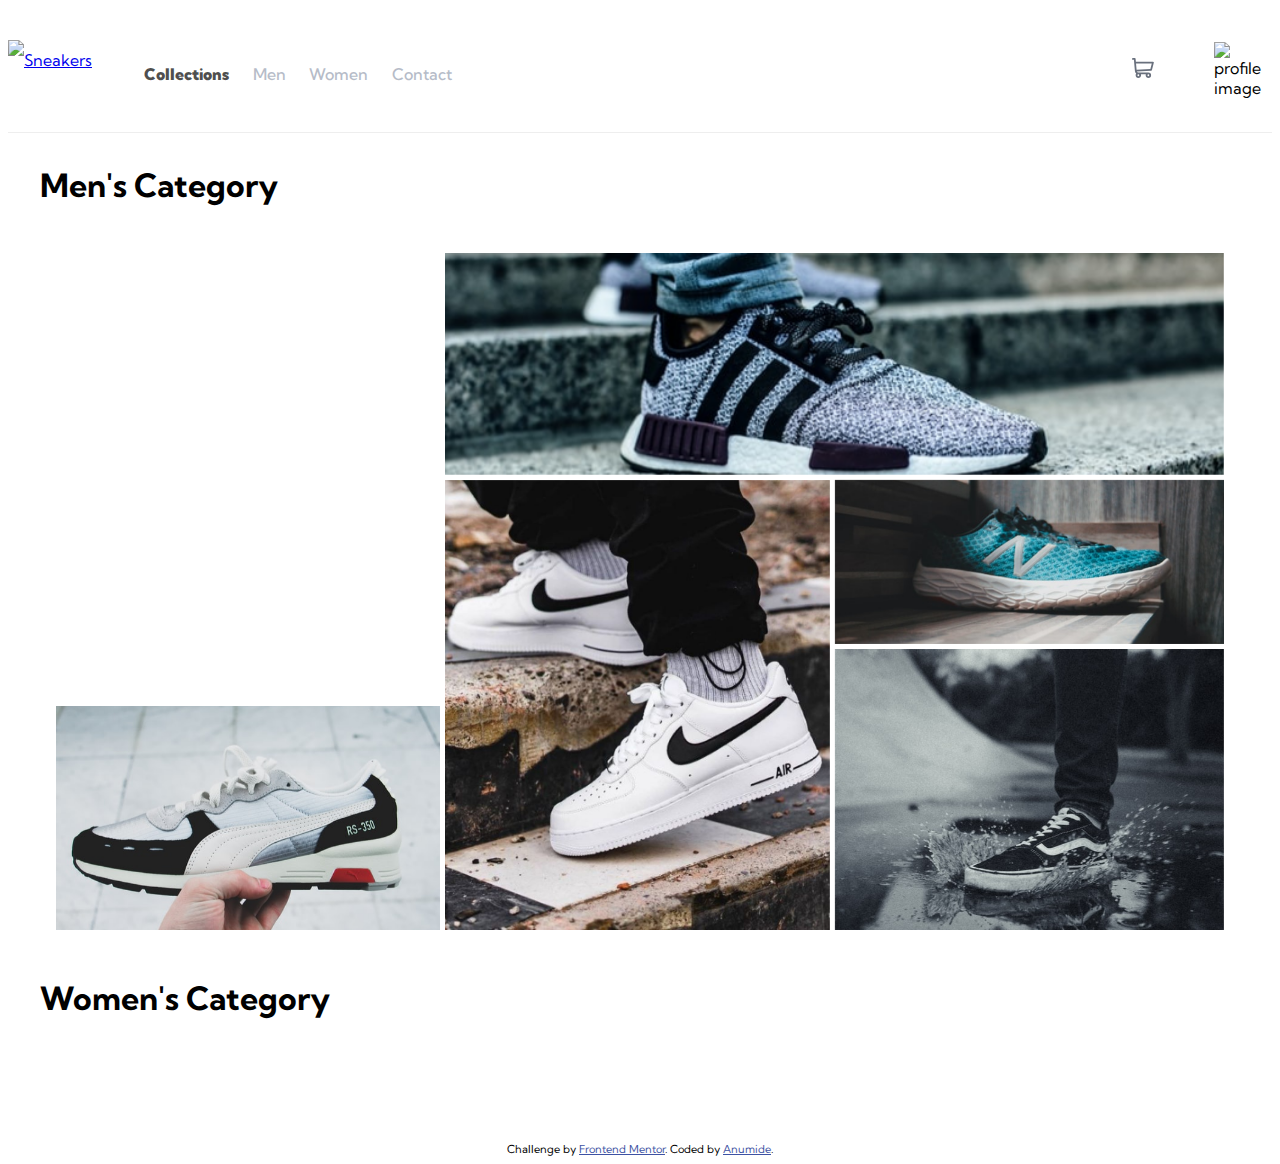
==== commit 3e786523: "update index.html" ====
--- a/index.html
+++ b/index.html
@@ -110,7 +110,7 @@
                 <p>Lorem ipsum dolor sit amet, consectetur adipiscing elit. Vel, diam quis id cursus ipsum cras.</p>
                 <span>$125</span>
                 <div class="viewbtn">
-                  <button>view product</button>
+                 <a href="men.html#product-info"><button>view product</button></a>
                 </div>
               </div>
             </div>
@@ -121,7 +121,7 @@
                 <p>Lorem ipsum dolor sit amet, consectetur adipiscing elit. Vel, diam quis id cursus ipsum cras.</p>
                 <span>$125</span>
                 <div class="viewbtn">
-                  <button>view product</button>
+                  <a href="men.html#nike-info"><button>view product</button></a>
                 </div>
               </div>
             </div>
@@ -132,7 +132,7 @@
                 <p>Lorem ipsum dolor sit amet, consectetur adipiscing elit. Vel, diam quis id cursus ipsum cras.</p>
                 <span>$125</span>
                 <div class="viewbtn">
-                  <button>view product</button>
+                  <a href="men.html#addidas-info"><button>view product</button></a>
                 </div>
               </div>
             </div>
@@ -143,7 +143,7 @@
                 <p>Lorem ipsum dolor sit amet, consectetur adipiscing elit. Vel, diam quis id cursus ipsum cras.</p>
                 <span>$125</span>
                 <div class="viewbtn">
-                  <button>view product</button>
+                  <a href="men.html"><button>view product</button></a>
                 </div>
               </div>
             </div>
@@ -154,7 +154,7 @@
                 <p>Lorem ipsum dolor sit amet, consectetur adipiscing elit. Vel, diam quis id cursus ipsum cras.</p>
                 <span>$125</span>
                 <div class="viewbtn">
-                  <button>view product</button>
+                  <a href="men.html"><button>view product</button></a>
                 </div>
               </div>
             </div>
@@ -165,7 +165,7 @@
                 <p>Lorem ipsum dolor sit amet, consectetur adipiscing elit. Vel, diam quis id cursus ipsum cras.</p>
                 <span>$125</span>
                 <div class="viewbtn">
-                  <button>view product</button>
+                  <a href="men.html"><button>view product</button></a>
                 </div>
               </div>
             </div>
@@ -175,73 +175,85 @@
           
           <div class="femaleCollection">
 
-            <div class="product-collection">
-              <div>
-                <h2>Fall</h2>
-                <p>Lorem ipsum dolor sit amet, consectetur adipiscing elit. Vel, diam quis id cursus ipsum cras.</p>
-                <span>$125</span>
-                <div class="viewbtn">
-                  <button>view product</button>
-                </div>
-              </div>
-            </div>
-
-            <div class="product-collection">
-              <div>
-                <h2>Fall</h2>
-                <p>Lorem ipsum dolor sit amet, consectetur adipiscing elit. Vel, diam quis id cursus ipsum cras.</p>
-                <span>$125</span>
-                <div class="viewbtn">
-                  <button>view product</button>
-                </div>
-              </div>
-            </div>
-
-            <div class="product-collection">
-              <div>
-                <h2>Fall</h2>
-                <p>Lorem ipsum dolor sit amet, consectetur adipiscing elit. Vel, diam quis id cursus ipsum cras.</p>
-                <span>$125</span>
-                <div class="viewbtn">
-                  <button>view product</button>
-                </div>
-              </div>
-            </div>
-
-            <div class="product-collection">
-              <div>
-                <h2>Fall</h2>
-                <p>Lorem ipsum dolor sit amet, consectetur adipiscing elit. Vel, diam quis id cursus ipsum cras.</p>
-                <span>$125</span>
-                <div class="viewbtn">
-                  <button>view product</button>
-                </div>
-              </div>
-            </div>
-
-            <div class="product-collection">
-              <div>
-                <h2>Fall</h2>
-                <p>Lorem ipsum dolor sit amet, consectetur adipiscing elit. Vel, diam quis id cursus ipsum cras.</p>
-                <span>$125</span>
-                <div class="viewbtn">
-                  <button>view product</button>
-                </div>
-              </div>
-            </div>
-
-            <div class="product-collection">
-              <div>
-                <h2>Fall</h2>
-                <p>Lorem ipsum dolor sit amet, consectetur adipiscing elit. Vel, diam quis id cursus ipsum cras.</p>
-                <span>$125</span>
-                <div class="viewbtn">
-                  <button>view product</button>
+            <div class="alexander-collection">
+              <div>
+                <h2>Alexander</h2>
+                <p>Lorem ipsum dolor sit amet, consectetur adipiscing elit. Vel, diam quis id cursus ipsum cras.</p>
+                <span>$100</span>
+                <div class="viewbtn">
+                  <a href="women.html#alexander-info"><button>view product</button></a>
+                </div>
+              </div>
+            </div>
+
+            <div class="balenciaga-collection">
+              <div>
+                <h2>Balenciaga</h2>
+                <p>Lorem ipsum dolor sit amet, consectetur adipiscing elit. Vel, diam quis id cursus ipsum cras.</p>
+                <span>$125</span>
+                <div class="viewbtn">
+                  <a href="women.html#balenciaga-info"><button>view product</button></a>
+                </div>
+              </div>
+            </div>
+
+            <div class="off-white-collection">
+              <div>
+                <h2>Off White</h2>
+                <p>Lorem ipsum dolor sit amet, consectetur adipiscing elit. Vel, diam quis id cursus ipsum cras.</p>
+                <span>$150</span>
+                <div class="viewbtn">
+                  <a href="women.html#off-white-info"><button>view product</button></a>
+                </div>
+              </div>
+            </div>
+
+            <div class="veja-collection">
+              <div>
+                <h2>Veja</h2>
+                <p>Lorem ipsum dolor sit amet, consectetur adipiscing elit. Vel, diam quis id cursus ipsum cras.</p>
+                <span>$120</span>
+                <div class="viewbtn">
+                  <a href="women.html#veja-info"><button>view product</button></a>
+                </div>
+              </div>
+            </div>
+
+            <div class="gucci-collection">
+              <div>
+                <h2>Gucci</h2>
+                <p>Lorem ipsum dolor sit amet, consectetur adipiscing elit. Vel, diam quis id cursus ipsum cras.</p>
+                <span>$125</span>
+                <div class="viewbtn">
+                  <a href="women.html"><button>view product</button></a>
+                </div>
+              </div>
+            </div>
+
+            <div class="converse-collection">
+              <div>
+                <h2>Converse</h2>
+                <p>Lorem ipsum dolor sit amet, consectetur adipiscing elit. Vel, diam quis id cursus ipsum cras.</p>
+                <span>$120</span>
+                <div class="viewbtn">
+                  <a href="women.html"><button>view product</button></a>
                 </div>
               </div>
             </div>
           </div>
         </main>
+
+          <!-- back to top icon -->
+    <a class="back-to-top" href="#top">
+      <svg xmlns="http://www.w3.org/2000/svg" class="icon icon-tabler icon-tabler-arrow-up-circle" width="36" height="36" viewBox="0 0 24 24" stroke-width="1.5" fill="none" stroke-linecap="round" stroke-linejoin="round">
+        <path stroke="none" d="M0 0h24v24H0z" id="svg-fill"/>
+        <circle cx="12" cy="12" r="9" />
+        <line x1="12" y1="8" x2="8" y2="12" />
+        <line x1="12" y1="8" x2="12" y2="16" />
+        <line x1="16" y1="12" x2="12" y2="8" />
+      </svg>
+    </a>
+
     </div>
   
   <div class="attribution">
--- a/css/index.css
+++ b/css/index.css
@@ -1,4 +1,4 @@
-::-webkit-scrollbar{width:8px;height:5px}::-webkit-scrollbar-thumb{background:#ff7d1a;border-radius:10px;border:1px solid #EDE1D7}::-webkit-scrollbar-thumb:hover{background:#db6104}@supports (scrollbar-color: red blue){*{scrollbar-color:#EDE1D7 #ff7d1a;scrollbar-width:thin}}*{font-family:'Kumbh Sans', sans-serif}body,.cart-parent,.cart_content{scroll-behavior:smooth}.container{padding:0}@media screen and (min-width: 576px) and (max-width: 760px){.container{max-width:640px}}header{position:relative;padding:2em 0;border-bottom:1px solid #eee}@media screen and (max-width: 800px){header{padding:1.5em 0}}@media screen and (max-width: 650px){header{border-bottom:none;padding:0.5em 1em;display:flex;align-items:center;justify-content:space-between}}header nav{display:flex}@media screen and (max-width: 650px){header nav{justify-content:space-between;width:90%}}div.hamburger{display:none}@media screen and (max-width: 650px){div.hamburger{display:inline-block;cursor:pointer;margin-top:2px;width:5%}}div.hamburger img{width:100%}div.logo{line-height:2.5em}@media screen and (max-width: 800px){div.logo{width:17%}}@media screen and (max-width: 650px){div.logo{width:40%}}div.logo img{width:100%}div.navLinks{flex-grow:1;display:flex;align-items:flex-end}@media screen and (max-width: 650px){div.navLinks{display:none}}div.navLinks ul{display:flex;align-items:center}@media screen and (max-width: 800px){div.navLinks ul{margin:7px}}div.navLinks ul li{list-style-type:none;padding:0 5%}div.navLinks ul li a{position:relative;text-decoration:none;color:#b6bcc8;font-weight:500;transition:color .3s, font-weight .2s}@media screen and (max-width: 800px){div.navLinks ul li a{font-size:0.85rem}}div.navLinks ul li a:hover{font-weight:900;color:rgba(0,0,0,0.7)}div.navLinks ul li a::before{content:'';position:absolute;width:100%;height:0;transition:height .3s ease-in-out;background:#ff7d1a;top:4em}@media screen and (max-width: 800px){div.navLinks ul li a::before{top:3.4em}}div.navLinks ul li a:hover::before{height:4px}.mobile-menu-parent{display:none}@media screen and (max-width: 650px){.mobile-menu-parent{display:none;position:fixed;top:0;left:0;background-color:rgba(0,0,0,0.7);z-index:15;width:100%;height:100vh}}.mobile-menu{background-color:#fff;width:0;height:100%;padding:0;overflow:hidden}.slide-in{animation:slide-in 800ms 100ms ease-in-out forwards}.slide-out{animation:slide-out 500ms ease-in-out forwards}.mobileNavLinks{margin-block:2em}.mobileNavLinks ul{list-style-type:none;padding-left:0}.mobileNavLinks li{margin-block:1em}.mobileNavLinks a{text-decoration:none;text-transform:capitalize;color:#1d2025;font-weight:bolder;transition:color 200ms;padding-block:0.5em;position:relative}.mobileNavLinks a::before{content:"";position:absolute;height:6%;bottom:0;background-color:#ff7d1a;transition:all 400ms;left:50%;right:50%}.mobileNavLinks a:hover::before{left:0;right:0}.mobileActive::before{width:100% !important;left:0 !important}div.cartProfile{display:flex;justify-content:space-between;align-items:center}@media screen and (max-width: 800px){div.cartProfile{width:13%}}@media screen and (max-width: 650px){div.cartProfile{width:25%}}div.cart{width:20%;position:relative;cursor:pointer}div.cart svg{fill:#69707D;cursor:pointer;transition:fill .2s ease-in}div.cart svg:hover{fill:#000}.empty-cart{opacity:0;position:absolute;background:#ff7d1a;color:#fff;top:-0.5em;right:0.03em;padding:.7em 0;line-height:0;width:50%;border-radius:30%;font-size:0.7rem;text-align:center;transition:opacity 400ms linear}.cart-number{position:absolute;background:#ff7d1a;color:#fff;top:-0.3em;right:0.03em;padding:.7em 0;line-height:0;width:55%;border-radius:30%;font-size:0.7rem;text-align:center;opacity:0;transition:all 400ms linear}@media screen and (max-width: 800px){.cart-number{top:-0.3em;right:-1em;width:80%}}div.profile{width:40%;border:2px solid transparent;border-radius:50%;transition:border .3s linear;cursor:pointer}@media screen and (max-width: 650px){div.profile{width:42%}}div.profile:hover{border:2px solid #ff7d1a}div.profile img{width:100%;transition:width .1s ease-in}div.profile img:hover{width:99%}.back-to-top{position:fixed;right:5%;bottom:5%;display:flex;justify-content:center;align-items:center;width:4%;height:8%;transition:transform 200ms linear;transform:translateX(350px);z-index:1}@media screen and (max-width: 800px){.back-to-top{right:2%}}@media screen and (max-width: 650px){.back-to-top{width:8%;right:2%}}.back-to-top:hover svg,.back-to-top:active svg{stroke:#eee}.back-to-top:hover #svg-fill{fill:#ff7d1a}.back-to-top svg{stroke:#ff7d1a;transition:stroke 0.2s;animation:bounce .9s infinite ease-out;border-radius:3px}.active{font-weight:900 !important;color:rgba(0,0,0,0.7) !important}#svg-fill{fill:transparent;transition:fill 0.2s}.cart-parent{width:30%;background:#fff;position:absolute;top:90%;right:-3%;z-index:-10;box-shadow:0 11px 20px 0px rgba(0,0,0,0.2);border-radius:8px;height:200%;opacity:1}@media screen and (max-width: 1200px){.cart-parent{width:35%;right:-2vw}}@media screen and (max-width: 800px){.cart-parent{width:40%}}@media screen and (max-width: 650px){.cart-parent{width:95%;right:0;top:110%;left:2.5%;height:500%}}.cart-parent p.cart-text{text-transform:capitalize;border-bottom:1px solid #eee;margin-bottom:0;padding:0.5em 1em 1em;font-weight:900}@media screen and (max-width: 800px){.cart-parent p.cart-text{font-size:0.9rem}}.cart-parent p.empty-cart-text{width:70%;margin:20% auto;text-align:center;font-size:.9rem;font-weight:900}@media screen and (max-width: 800px){.cart-parent p.empty-cart-text{font-size:0.8rem}}.close-cart{animation:scale-out 400ms ease-in-out;transform-origin:top right;opacity:0;z-index:10;pointer-events:none}.open-cart{animation:scale-in 400ms ease-in-out;transform-origin:top right;z-index:10}.cart-content-checkout-btn{display:none;padding:0.5em 0;position:relative}.cart-content-checkout-btn::before{content:"";height:8%;width:100%;position:absolute;top:0;z-index:10;background:linear-gradient(180deg, black -150%, transparent 100%)}.cart-content-checkout-btn::after{content:"";height:8%;width:100%;position:absolute;bottom:23%;z-index:10;background:linear-gradient(360deg, black -150%, transparent 100%)}.cart_content{max-height:250px;overflow-y:scroll}.cart-product{display:flex;justify-content:space-between;padding:1em;align-items:center}.cart-product-image{width:15%;overflow:hidden;border-radius:8px}@media screen and (max-width: 800px){.cart-product-image{width:13%;border-radius:5px}}@media screen and (max-width: 800px){.cart-product-image{width:15%}}.cart-product-image img{width:100%}.cart-product-details{width:70%}.cart-product-details p{padding:0;font-weight:500;font-size:0.9rem;border-bottom:0;margin:0}@media screen and (max-width: 800px){.cart-product-details p{font-size:0.8rem}}@media screen and (max-width: 800px){.cart-product-details p{font-size:0.9rem}}.cart-product-details span{font-size:0.8rem}@media screen and (max-width: 800px){.cart-product-details span{font-size:0.7rem}}@media screen and (max-width: 650px){.cart-product-details span{font-size:0.8rem}}.reviewed-price{font-weight:900;font-size:1.1rem}.delete-btn{width:5%;cursor:pointer}@media screen and (max-width: 650px){.delete-btn{width:4%}}.delete-btn img{width:100%}.checkout-btn{width:90%;margin:0.5em auto}@media screen and (max-width: 800px){.checkout-btn{width:95%}}.checkout-btn button{display:flex;justify-content:center;align-items:center;background:#ff7d1a;border:none;padding:1em 2em;width:100%;letter-spacing:.05em;color:#fff;font-weight:800;border-radius:10px;transition:all .2s linear}@media screen and (max-width: 800px){.checkout-btn button{padding:1em 1.3em;font-size:0.8rem;justify-content:space-around}}@media screen and (max-width: 650px){.checkout-btn button{padding:1em 10em}}@media screen and (max-width: 400px){.checkout-btn button{padding:1em 7.5em}}@media screen and (max-width: 325px){.checkout-btn button{padding:1em 5.5em}}.checkout-btn button:hover{opacity:.6}.checkout-btn button svg{width:23%;fill:#fff}@media screen and (max-width: 650px){.checkout-btn button svg{width:30%}}@media screen and (max-width: 325px){.checkout-btn button svg{width:15%}}@keyframes bounce{0%{transform:translateY(-2px)}50%{transform:translateY(3px)}100%{transform:translateY(-2px)}}@keyframes blurred-in{0%{opacity:0;filter:blur(20px)}100%{opacity:1;filter:blur(0)}}@keyframes scale-in{0%{opacity:0;transform:rotateX(60deg) scale(3)}100%{transform:rotateX(0deg) scale(1);opacity:1}}@keyframes scale-out{0%{transform:rotateX(0deg) scale(1);opacity:1;filter:blur(0)}100%{opacity:0;transform:rotateX(60deg) scale(3);filter:blur(10px)}}@keyframes slide-in{from{width:0;padding:0}to{width:70%;padding:1em}}@keyframes slide-out{to{width:0;padding:0}from{width:70%;padding:1em}}.product-collection{grid-area:product;background-image:url("../images/product-product-4.jpg");background-size:cover;background-repeat:no-repeat;background-position:center;position:relative;display:flex;align-items:end}.product-collection>div h2,.product-collection>div p,.product-collection>div span,.product-collection>div .viewbtn{transform:translateY(20px) rotateZ(-6deg);opacity:0;transition:all 600ms;transform-origin:center right;filter:blur(5px);pointer-events:none}.product-collection:hover>div{opacity:1}.product-collection:hover>div h2,.product-collection:hover>div p,.product-collection:hover>div span,.product-collection:hover>div .viewbtn{transform:translateY(0px) rotateZ(0deg);opacity:1;filter:blur(0px);pointer-events:visible}.product-collection>div{position:absolute;width:100%;background:linear-gradient(transparent, #000 65%);padding:1em;opacity:0;transition:all 400ms}@media screen and (max-width: 650px){.product-collection>div{height:67% !important}}.product-collection>div h2{color:#fff;font-size:2.2rem;letter-spacing:.1rem;margin-bottom:0.6em}@media screen and (max-width: 1200px){.product-collection>div h2{font-size:2rem}}@media screen and (max-width: 800px){.product-collection>div h2{font-size:1.7rem;margin-bottom:0.4em}}.product-collection>div p{color:#fff;width:90%;margin:0;transition-delay:100ms}@media screen and (max-width: 1200px){.product-collection>div p{width:100%;font-size:0.9rem}}@media screen and (max-width: 800px){.product-collection>div p{font-size:0.7rem}}.product-collection>div span{color:#fff;margin-block:0.5em;display:inline-block;transition-delay:150ms}@media screen and (max-width: 1200px){.product-collection>div span{font-size:0.9rem}}@media screen and (max-width: 800px){.product-collection>div span{font-size:0.8rem}}.product-collection>div .viewbtn{transition-delay:200ms}.product-collection>div .viewbtn button{display:flex;justify-content:center;align-items:center;background:#ff7d1a;border:none;padding:1em 2em;width:100%;letter-spacing:.05em;color:#fff;font-weight:800;border-radius:10px;transition:all .2s linear;padding:0.4em 0.6em;width:35%;font-weight:500;border-radius:5px}@media screen and (max-width: 1200px){.product-collection>div .viewbtn button{width:51%}}@media screen and (max-width: 800px){.product-collection>div .viewbtn button{width:65%;font-size:0.8em}}@media screen and (max-width: 650px){.product-collection>div .viewbtn button{width:40%}}.product-collection>div .viewbtn button:hover{opacity:.6}@media screen and (max-width: 800px){.product-collection>div{padding:0.5em}}@media screen and (max-width: 650px){.product-collection{height:15em;margin-block:1em}}.nike-collection{grid-area:nike;background-image:url("../images/nike-product-4.jpg");background-size:cover;background-repeat:no-repeat;background-position:center;position:relative;display:flex;align-items:end}.nike-collection>div h2,.nike-collection>div p,.nike-collection>div span,.nike-collection>div .viewbtn{transform:translateY(20px) rotateZ(-6deg);opacity:0;transition:all 600ms;transform-origin:center right;filter:blur(5px);pointer-events:none}.nike-collection:hover>div{opacity:1}.nike-collection:hover>div h2,.nike-collection:hover>div p,.nike-collection:hover>div span,.nike-collection:hover>div .viewbtn{transform:translateY(0px) rotateZ(0deg);opacity:1;filter:blur(0px);pointer-events:visible}.nike-collection>div{position:absolute;width:100%;background:linear-gradient(transparent, #000 65%);padding:1em;opacity:0;transition:all 400ms}@media screen and (max-width: 650px){.nike-collection>div{height:67% !important}}.nike-collection>div h2{color:#fff;font-size:2.2rem;letter-spacing:.1rem;margin-bottom:0.6em}@media screen and (max-width: 1200px){.nike-collection>div h2{font-size:2rem}}@media screen and (max-width: 800px){.nike-collection>div h2{font-size:1.7rem;margin-bottom:0.4em}}.nike-collection>div p{color:#fff;width:90%;margin:0;transition-delay:100ms}@media screen and (max-width: 1200px){.nike-collection>div p{width:100%;font-size:0.9rem}}@media screen and (max-width: 800px){.nike-collection>div p{font-size:0.7rem}}.nike-collection>div span{color:#fff;margin-block:0.5em;display:inline-block;transition-delay:150ms}@media screen and (max-width: 1200px){.nike-collection>div span{font-size:0.9rem}}@media screen and (max-width: 800px){.nike-collection>div span{font-size:0.8rem}}.nike-collection>div .viewbtn{transition-delay:200ms}.nike-collection>div .viewbtn button{display:flex;justify-content:center;align-items:center;background:#ff7d1a;border:none;padding:1em 2em;width:100%;letter-spacing:.05em;color:#fff;font-weight:800;border-radius:10px;transition:all .2s linear;padding:0.4em 0.6em;width:35%;font-weight:500;border-radius:5px}@media screen and (max-width: 1200px){.nike-collection>div .viewbtn button{width:51%}}@media screen and (max-width: 800px){.nike-collection>div .viewbtn button{width:65%;font-size:0.8em}}@media screen and (max-width: 650px){.nike-collection>div .viewbtn button{width:40%}}.nike-collection>div .viewbtn button:hover{opacity:.6}@media screen and (max-width: 800px){.nike-collection>div{padding:0.5em}}@media screen and (max-width: 650px){.nike-collection{height:15em;margin-block:1em}}.addidas-collection{grid-area:addidas;background-image:url("../images/addidas-product-4.jpg");background-size:cover;background-repeat:no-repeat;background-position:center;position:relative;display:flex;align-items:end}.addidas-collection>div h2,.addidas-collection>div p,.addidas-collection>div span,.addidas-collection>div .viewbtn{transform:translateY(20px) rotateZ(-6deg);opacity:0;transition:all 600ms;transform-origin:center right;filter:blur(5px);pointer-events:none}.addidas-collection:hover>div{opacity:1}.addidas-collection:hover>div h2,.addidas-collection:hover>div p,.addidas-collection:hover>div span,.addidas-collection:hover>div .viewbtn{transform:translateY(0px) rotateZ(0deg);opacity:1;filter:blur(0px);pointer-events:visible}.addidas-collection>div{position:absolute;width:100%;background:linear-gradient(transparent, #000 65%);padding:1em;opacity:0;transition:all 400ms}@media screen and (max-width: 650px){.addidas-collection>div{height:67% !important}}.addidas-collection>div h2{color:#fff;font-size:2.2rem;letter-spacing:.1rem;margin-bottom:0.6em}@media screen and (max-width: 1200px){.addidas-collection>div h2{font-size:2rem}}@media screen and (max-width: 800px){.addidas-collection>div h2{font-size:1.7rem;margin-bottom:0.4em}}.addidas-collection>div p{color:#fff;width:90%;margin:0;transition-delay:100ms}@media screen and (max-width: 1200px){.addidas-collection>div p{width:100%;font-size:0.9rem}}@media screen and (max-width: 800px){.addidas-collection>div p{font-size:0.7rem}}.addidas-collection>div span{color:#fff;margin-block:0.5em;display:inline-block;transition-delay:150ms}@media screen and (max-width: 1200px){.addidas-collection>div span{font-size:0.9rem}}@media screen and (max-width: 800px){.addidas-collection>div span{font-size:0.8rem}}.addidas-collection>div .viewbtn{transition-delay:200ms}.addidas-collection>div .viewbtn button{display:flex;justify-content:center;align-items:center;background:#ff7d1a;border:none;padding:1em 2em;width:100%;letter-spacing:.05em;color:#fff;font-weight:800;border-radius:10px;transition:all .2s linear;padding:0.4em 0.6em;width:35%;font-weight:500;border-radius:5px}@media screen and (max-width: 1200px){.addidas-collection>div .viewbtn button{width:51%}}@media screen and (max-width: 800px){.addidas-collection>div .viewbtn button{width:65%;font-size:0.8em}}@media screen and (max-width: 650px){.addidas-collection>div .viewbtn button{width:40%}}.addidas-collection>div .viewbtn button:hover{opacity:.6}@media screen and (max-width: 800px){.addidas-collection>div{padding:0.5em}}@media screen and (max-width: 650px){.addidas-collection{height:15em;margin-block:1em}}.puma-collection{grid-area:puma;background-image:url("../images/puma-product-4.jpg");background-size:cover;background-repeat:no-repeat;background-position:center;position:relative;display:flex;align-items:end}.puma-collection>div h2,.puma-collection>div p,.puma-collection>div span,.puma-collection>div .viewbtn{transform:translateY(20px) rotateZ(-6deg);opacity:0;transition:all 600ms;transform-origin:center right;filter:blur(5px);pointer-events:none}.puma-collection:hover>div{opacity:1}.puma-collection:hover>div h2,.puma-collection:hover>div p,.puma-collection:hover>div span,.puma-collection:hover>div .viewbtn{transform:translateY(0px) rotateZ(0deg);opacity:1;filter:blur(0px);pointer-events:visible}.puma-collection>div{position:absolute;width:100%;background:linear-gradient(transparent, #000 65%);padding:1em;opacity:0;transition:all 400ms}@media screen and (max-width: 650px){.puma-collection>div{height:67% !important}}.puma-collection>div h2{color:#fff;font-size:2.2rem;letter-spacing:.1rem;margin-bottom:0.6em}@media screen and (max-width: 1200px){.puma-collection>div h2{font-size:2rem}}@media screen and (max-width: 800px){.puma-collection>div h2{font-size:1.7rem;margin-bottom:0.4em}}.puma-collection>div p{color:#fff;width:90%;margin:0;transition-delay:100ms}@media screen and (max-width: 1200px){.puma-collection>div p{width:100%;font-size:0.9rem}}@media screen and (max-width: 800px){.puma-collection>div p{font-size:0.7rem}}.puma-collection>div span{color:#fff;margin-block:0.5em;display:inline-block;transition-delay:150ms}@media screen and (max-width: 1200px){.puma-collection>div span{font-size:0.9rem}}@media screen and (max-width: 800px){.puma-collection>div span{font-size:0.8rem}}.puma-collection>div .viewbtn{transition-delay:200ms}.puma-collection>div .viewbtn button{display:flex;justify-content:center;align-items:center;background:#ff7d1a;border:none;padding:1em 2em;width:100%;letter-spacing:.05em;color:#fff;font-weight:800;border-radius:10px;transition:all .2s linear;padding:0.4em 0.6em;width:35%;font-weight:500;border-radius:5px}@media screen and (max-width: 1200px){.puma-collection>div .viewbtn button{width:51%}}@media screen and (max-width: 800px){.puma-collection>div .viewbtn button{width:65%;font-size:0.8em}}@media screen and (max-width: 650px){.puma-collection>div .viewbtn button{width:40%}}.puma-collection>div .viewbtn button:hover{opacity:.6}@media screen and (max-width: 800px){.puma-collection>div{padding:0.5em}}@media screen and (max-width: 650px){.puma-collection{height:15em;margin-block:1em}}.newbalance-collection{grid-area:newbalance;background-image:url("../images/newbalance-product-4.jpg");background-size:cover;background-repeat:no-repeat;background-position:center;position:relative;display:flex;align-items:end}.newbalance-collection>div h2,.newbalance-collection>div p,.newbalance-collection>div span,.newbalance-collection>div .viewbtn{transform:translateY(20px) rotateZ(-6deg);opacity:0;transition:all 600ms;transform-origin:center right;filter:blur(5px);pointer-events:none}.newbalance-collection:hover>div{opacity:1}.newbalance-collection:hover>div h2,.newbalance-collection:hover>div p,.newbalance-collection:hover>div span,.newbalance-collection:hover>div .viewbtn{transform:translateY(0px) rotateZ(0deg);opacity:1;filter:blur(0px);pointer-events:visible}.newbalance-collection>div{position:absolute;width:100%;background:linear-gradient(transparent, #000 65%);padding:1em;opacity:0;transition:all 400ms}@media screen and (max-width: 650px){.newbalance-collection>div{height:67% !important}}.newbalance-collection>div h2{color:#fff;font-size:2.2rem;letter-spacing:.1rem;margin-bottom:0.6em}@media screen and (max-width: 1200px){.newbalance-collection>div h2{font-size:2rem}}@media screen and (max-width: 800px){.newbalance-collection>div h2{font-size:1.7rem;margin-bottom:0.4em}}.newbalance-collection>div p{color:#fff;width:90%;margin:0;transition-delay:100ms}@media screen and (max-width: 1200px){.newbalance-collection>div p{width:100%;font-size:0.9rem}}@media screen and (max-width: 800px){.newbalance-collection>div p{font-size:0.7rem}}.newbalance-collection>div span{color:#fff;margin-block:0.5em;display:inline-block;transition-delay:150ms}@media screen and (max-width: 1200px){.newbalance-collection>div span{font-size:0.9rem}}@media screen and (max-width: 800px){.newbalance-collection>div span{font-size:0.8rem}}.newbalance-collection>div .viewbtn{transition-delay:200ms}.newbalance-collection>div .viewbtn button{display:flex;justify-content:center;align-items:center;background:#ff7d1a;border:none;padding:1em 2em;width:100%;letter-spacing:.05em;color:#fff;font-weight:800;border-radius:10px;transition:all .2s linear;padding:0.4em 0.6em;width:35%;font-weight:500;border-radius:5px}@media screen and (max-width: 1200px){.newbalance-collection>div .viewbtn button{width:51%}}@media screen and (max-width: 800px){.newbalance-collection>div .viewbtn button{width:65%;font-size:0.8em}}@media screen and (max-width: 650px){.newbalance-collection>div .viewbtn button{width:40%}}.newbalance-collection>div .viewbtn button:hover{opacity:.6}@media screen and (max-width: 800px){.newbalance-collection>div{padding:0.5em}}@media screen and (max-width: 650px){.newbalance-collection{height:15em;margin-block:1em}}.vans-collection{grid-area:vans;background-image:url("../images/vans-product-4.jpg");background-size:cover;background-repeat:no-repeat;background-position:center;position:relative;display:flex;align-items:end}.vans-collection>div h2,.vans-collection>div p,.vans-collection>div span,.vans-collection>div .viewbtn{transform:translateY(20px) rotateZ(-6deg);opacity:0;transition:all 600ms;transform-origin:center right;filter:blur(5px);pointer-events:none}.vans-collection:hover>div{opacity:1}.vans-collection:hover>div h2,.vans-collection:hover>div p,.vans-collection:hover>div span,.vans-collection:hover>div .viewbtn{transform:translateY(0px) rotateZ(0deg);opacity:1;filter:blur(0px);pointer-events:visible}.vans-collection>div{position:absolute;width:100%;background:linear-gradient(transparent, #000 65%);padding:1em;opacity:0;transition:all 400ms}@media screen and (max-width: 650px){.vans-collection>div{height:67% !important}}.vans-collection>div h2{color:#fff;font-size:2.2rem;letter-spacing:.1rem;margin-bottom:0.6em}@media screen and (max-width: 1200px){.vans-collection>div h2{font-size:2rem}}@media screen and (max-width: 800px){.vans-collection>div h2{font-size:1.7rem;margin-bottom:0.4em}}.vans-collection>div p{color:#fff;width:90%;margin:0;transition-delay:100ms}@media screen and (max-width: 1200px){.vans-collection>div p{width:100%;font-size:0.9rem}}@media screen and (max-width: 800px){.vans-collection>div p{font-size:0.7rem}}.vans-collection>div span{color:#fff;margin-block:0.5em;display:inline-block;transition-delay:150ms}@media screen and (max-width: 1200px){.vans-collection>div span{font-size:0.9rem}}@media screen and (max-width: 800px){.vans-collection>div span{font-size:0.8rem}}.vans-collection>div .viewbtn{transition-delay:200ms}.vans-collection>div .viewbtn button{display:flex;justify-content:center;align-items:center;background:#ff7d1a;border:none;padding:1em 2em;width:100%;letter-spacing:.05em;color:#fff;font-weight:800;border-radius:10px;transition:all .2s linear;padding:0.4em 0.6em;width:35%;font-weight:500;border-radius:5px}@media screen and (max-width: 1200px){.vans-collection>div .viewbtn button{width:51%}}@media screen and (max-width: 800px){.vans-collection>div .viewbtn button{width:65%;font-size:0.8em}}@media screen and (max-width: 650px){.vans-collection>div .viewbtn button{width:40%}}.vans-collection>div .viewbtn button:hover{opacity:.6}@media screen and (max-width: 800px){.vans-collection>div{padding:0.5em}}@media screen and (max-width: 650px){.vans-collection{height:15em;margin-block:1em}}.collection{display:grid;gap:5px;padding:1em 3em;grid-template-columns:repeat(3, 1fr);grid-template-areas:"product addidas addidas addidas"+::-webkit-scrollbar{width:8px;height:5px}::-webkit-scrollbar-thumb{background:#ff7d1a;border-radius:10px;border:1px solid #EDE1D7}::-webkit-scrollbar-thumb:hover{background:#db6104}@supports (scrollbar-color: red blue){*{scrollbar-color:#EDE1D7 #ff7d1a;scrollbar-width:thin}}*{font-family:'Kumbh Sans', sans-serif}body,.cart-parent,.cart_content{scroll-behavior:smooth}.container{padding:0}@media screen and (min-width: 576px) and (max-width: 760px){.container{max-width:640px}}header{position:relative;padding:2em 0;border-bottom:1px solid #eee}@media screen and (max-width: 800px){header{padding:1.5em 0}}@media screen and (max-width: 650px){header{border-bottom:none;padding:0.5em 1em;display:flex;align-items:center;justify-content:space-between}}.hidden{visibility:hidden}main{animation:transitionIn 0.75s}header nav{display:flex}@media screen and (max-width: 650px){header nav{justify-content:space-between;width:90%}}div.hamburger{display:none}@media screen and (max-width: 650px){div.hamburger{display:inline-block;cursor:pointer;margin-top:2px;width:5%}}div.hamburger img{width:100%}div.logo{line-height:2.5em}@media screen and (max-width: 800px){div.logo{width:17%}}@media screen and (max-width: 650px){div.logo{width:40%}}div.logo img{width:100%}div.navLinks{flex-grow:1;display:flex;align-items:flex-end}@media screen and (max-width: 650px){div.navLinks{display:none}}div.navLinks ul{display:flex;align-items:center}@media screen and (max-width: 800px){div.navLinks ul{margin:7px}}div.navLinks ul li{list-style-type:none;padding:0 5%}div.navLinks ul li a{position:relative;text-decoration:none;color:#b6bcc8;font-weight:500;transition:color .3s, font-weight .2s}@media screen and (max-width: 800px){div.navLinks ul li a{font-size:0.85rem}}div.navLinks ul li a:hover{font-weight:900;color:rgba(0,0,0,0.7)}div.navLinks ul li a::before{content:'';position:absolute;width:100%;height:0;transition:height .3s ease-in-out;background:#ff7d1a;top:4em}@media screen and (max-width: 800px){div.navLinks ul li a::before{top:3.4em}}div.navLinks ul li a:hover::before{height:4px}.mobile-menu-parent{display:none}@media screen and (max-width: 650px){.mobile-menu-parent{display:none;position:fixed;top:0;left:0;background-color:rgba(0,0,0,0.7);z-index:15;width:100%;height:100vh}}.mobile-menu{background-color:#fff;width:0;height:100%;padding:0;overflow:hidden}.slide-in{animation:slide-in 800ms 100ms ease-in-out forwards}.slide-out{animation:slide-out 500ms ease-in-out forwards}.mobileNavLinks{margin-block:2em}.mobileNavLinks ul{list-style-type:none;padding-left:0}.mobileNavLinks li{margin-block:1em}.mobileNavLinks a{text-decoration:none;text-transform:capitalize;color:#1d2025;font-weight:bolder;transition:color 200ms;padding-block:0.5em;position:relative}.mobileNavLinks a::before{content:"";position:absolute;height:6%;bottom:0;background-color:#ff7d1a;transition:all 400ms;left:50%;right:50%}.mobileNavLinks a:hover::before{left:0;right:0}.mobileActive::before{width:100% !important;left:0 !important}div.cartProfile{display:flex;justify-content:space-between;align-items:center}@media screen and (max-width: 800px){div.cartProfile{width:13%}}@media screen and (max-width: 650px){div.cartProfile{width:25%}}div.cart{width:20%;position:relative;cursor:pointer}div.cart svg{fill:#69707D;cursor:pointer;transition:fill .2s ease-in}div.cart svg:hover{fill:#000}.empty-cart{opacity:0;position:absolute;background:#ff7d1a;color:#fff;top:-0.5em;right:0.03em;padding:.7em 0;line-height:0;width:50%;border-radius:30%;font-size:0.7rem;text-align:center;transition:opacity 400ms linear}.cart-number{position:absolute;background:#ff7d1a;color:#fff;top:-0.3em;right:0.03em;padding:.7em 0;line-height:0;width:55%;border-radius:30%;font-size:0.7rem;text-align:center;opacity:0;transition:all 400ms linear}@media screen and (max-width: 800px){.cart-number{top:-0.3em;right:-1em;width:80%}}div.profile{width:40%;border:2px solid transparent;border-radius:50%;transition:border .3s linear;cursor:pointer}@media screen and (max-width: 650px){div.profile{width:42%}}div.profile:hover{border:2px solid #ff7d1a}div.profile img{width:100%;transition:width .1s ease-in}div.profile img:hover{width:99%}.back-to-top{position:fixed;right:5%;bottom:5%;display:flex;justify-content:center;align-items:center;width:4%;height:8%;transition:transform 200ms linear;transform:translateX(350px);z-index:1}@media screen and (max-width: 800px){.back-to-top{right:2%}}@media screen and (max-width: 650px){.back-to-top{width:8%;right:2%}}.back-to-top:hover svg,.back-to-top:active svg{stroke:#eee}.back-to-top:hover #svg-fill{fill:#ff7d1a}.back-to-top svg{stroke:#ff7d1a;transition:stroke 0.2s;animation:bounce .9s infinite ease-out;border-radius:3px}.active{font-weight:900 !important;color:rgba(0,0,0,0.7) !important}#svg-fill{fill:transparent;transition:fill 0.2s}.height{height:200%}@media screen and (max-width: 650px){.height{height:500%}}.cart-parent{width:30%;background:#fff;position:absolute;top:90%;right:-3%;z-index:-10;box-shadow:0 11px 20px 0px rgba(0,0,0,0.2);border-radius:8px;opacity:1}@media screen and (max-width: 1200px){.cart-parent{width:35%;right:-2vw}}@media screen and (max-width: 800px){.cart-parent{width:40%}}@media screen and (max-width: 650px){.cart-parent{width:95%;right:0;top:110%;left:2.5%}}.cart-parent p.cart-text{text-transform:capitalize;border-bottom:1px solid #eee;margin-bottom:0;padding:0.5em 1em 1em;font-weight:900}@media screen and (max-width: 800px){.cart-parent p.cart-text{font-size:0.9rem}}.cart-parent p.empty-cart-text{width:70%;margin:20% auto;text-align:center;font-size:.9rem;font-weight:900}@media screen and (max-width: 800px){.cart-parent p.empty-cart-text{font-size:0.8rem}}.close-cart{animation:scale-out 400ms ease-in-out;transform-origin:top right;opacity:0;z-index:10;pointer-events:none}.open-cart{animation:scale-in 400ms ease-in-out;transform-origin:top right;z-index:10}.cart-content-checkout-btn{display:none;padding:0 0 0.5em 0}.cart_content{max-height:250px;overflow-y:scroll}.cart-product{display:flex;justify-content:space-between;padding:1em;align-items:center}.cart-product-image{width:14%;overflow:hidden;border-radius:8px;height:48px}@media screen and (max-width: 1200px){.cart-product-image{width:15%;height:47px}}@media screen and (max-width: 800px){.cart-product-image{width:13%;border-radius:5px;height:35px}}@media screen and (max-width: 650px){.cart-product-image{width:13%;height:48px}}.cart-product-image img{width:100%;height:100%}.cart-product-details{width:70%}.cart-product-details p{padding:0;font-weight:500;font-size:0.9rem;border-bottom:0;margin:0}@media screen and (max-width: 800px){.cart-product-details p{font-size:0.8rem}}@media screen and (max-width: 650px){.cart-product-details p{font-size:0.9rem}}.cart-product-details span{font-size:0.8rem}@media screen and (max-width: 800px){.cart-product-details span{font-size:0.7rem}}@media screen and (max-width: 650px){.cart-product-details span{font-size:0.8rem}}.reviewed-price{font-weight:900;font-size:1.1rem}.delete-btn{width:5%;cursor:pointer}@media screen and (max-width: 650px){.delete-btn{width:4%}}.delete-btn img{width:100%}.checkout-btn{width:90%;margin:0.5em auto}@media screen and (max-width: 800px){.checkout-btn{width:95%}}.checkout-btn button{display:flex;justify-content:center;align-items:center;background:#ff7d1a;border:none;padding:1em 2em;width:100%;letter-spacing:.05em;color:#fff;font-weight:800;border-radius:10px;transition:all .2s linear}@media screen and (max-width: 800px){.checkout-btn button{padding:1em 1.3em;font-size:0.8rem;justify-content:space-around}}@media screen and (max-width: 650px){.checkout-btn button{padding:1em 10em}}@media screen and (max-width: 400px){.checkout-btn button{padding:1em 7.5em}}@media screen and (max-width: 325px){.checkout-btn button{padding:1em 5.5em}}.checkout-btn button:hover{opacity:.6}.checkout-btn button svg{width:23%;fill:#fff}@media screen and (max-width: 650px){.checkout-btn button svg{width:30%}}@media screen and (max-width: 325px){.checkout-btn button svg{width:15%}}@keyframes bounce{0%{transform:translateY(-2px)}50%{transform:translateY(3px)}100%{transform:translateY(-2px)}}@keyframes blurred-in{0%{opacity:0;filter:blur(20px)}100%{opacity:1;filter:blur(0)}}@keyframes scale-in{0%{opacity:0;transform:rotateX(60deg) scale(2)}100%{transform:rotateX(0deg) scale(1);opacity:1}}@keyframes scale-out{0%{transform:rotateX(0deg) scale(1);opacity:1;filter:blur(0)}100%{opacity:0;transform:rotateX(60deg) scale(2);filter:blur(10px)}}@keyframes slide-in{from{width:0;padding:0}to{width:70%;padding:1em}}@keyframes slide-out{to{width:0;padding:0}from{width:70%;padding:1em}}@keyframes transitionIn{from{opacity:0;transform:translateY(10px)}to{opacity:1;transform:translateY(0)}}.product-collection{grid-area:product;background-image:url("../images/product-product-4.jpg");background-size:cover;background-repeat:no-repeat;background-position:center;position:relative;display:flex;align-items:end}.product-collection>div h2,.product-collection>div p,.product-collection>div span,.product-collection>div .viewbtn{transform:translateY(20px) rotateZ(-6deg);opacity:0;transition:all 600ms;transform-origin:center right;filter:blur(5px);pointer-events:none}.product-collection:hover>div{opacity:1}.product-collection:hover>div h2,.product-collection:hover>div p,.product-collection:hover>div span,.product-collection:hover>div .viewbtn{transform:translateY(0px) rotateZ(0deg);opacity:1;filter:blur(0px);pointer-events:visible}.product-collection>div{position:absolute;width:100%;background:linear-gradient(transparent, #000 65%);padding:1em;opacity:0;transition:all 400ms}@media screen and (max-width: 650px){.product-collection>div{height:67% !important}}.product-collection>div h2{color:#fff;font-size:2.2rem;letter-spacing:.1rem;margin-bottom:0.6em}@media screen and (max-width: 1200px){.product-collection>div h2{font-size:2rem}}@media screen and (max-width: 800px){.product-collection>div h2{font-size:1.7rem;margin-bottom:0.4em}}.product-collection>div p{color:#fff;width:90%;margin:0;transition-delay:100ms}@media screen and (max-width: 1200px){.product-collection>div p{width:100%;font-size:0.9rem}}@media screen and (max-width: 800px){.product-collection>div p{font-size:0.7rem}}.product-collection>div span{color:#fff;margin-block:0.5em;display:inline-block;transition-delay:150ms}@media screen and (max-width: 1200px){.product-collection>div span{font-size:0.9rem}}@media screen and (max-width: 800px){.product-collection>div span{font-size:0.8rem}}.product-collection>div a{text-decoration:none}.product-collection>div .viewbtn{transition-delay:200ms}.product-collection>div .viewbtn button{display:flex;justify-content:center;align-items:center;background:#ff7d1a;border:none;padding:1em 2em;width:100%;letter-spacing:.05em;color:#fff;font-weight:800;border-radius:10px;transition:all .2s linear;padding:0.4em 0.6em;width:35%;font-weight:500;border-radius:5px}@media screen and (max-width: 1200px){.product-collection>div .viewbtn button{width:51%}}@media screen and (max-width: 800px){.product-collection>div .viewbtn button{width:65%;font-size:0.8em}}@media screen and (max-width: 650px){.product-collection>div .viewbtn button{width:40%}}.product-collection>div .viewbtn button:hover{opacity:.6}@media screen and (max-width: 800px){.product-collection>div{padding:0.5em}}@media screen and (max-width: 650px){.product-collection{height:15em;margin-block:1em}}.nike-collection{grid-area:nike;background-image:url("../images/nike-product-4.jpg");background-size:cover;background-repeat:no-repeat;background-position:center;position:relative;display:flex;align-items:end}.nike-collection>div h2,.nike-collection>div p,.nike-collection>div span,.nike-collection>div .viewbtn{transform:translateY(20px) rotateZ(-6deg);opacity:0;transition:all 600ms;transform-origin:center right;filter:blur(5px);pointer-events:none}.nike-collection:hover>div{opacity:1}.nike-collection:hover>div h2,.nike-collection:hover>div p,.nike-collection:hover>div span,.nike-collection:hover>div .viewbtn{transform:translateY(0px) rotateZ(0deg);opacity:1;filter:blur(0px);pointer-events:visible}.nike-collection>div{position:absolute;width:100%;background:linear-gradient(transparent, #000 65%);padding:1em;opacity:0;transition:all 400ms}@media screen and (max-width: 650px){.nike-collection>div{height:67% !important}}.nike-collection>div h2{color:#fff;font-size:2.2rem;letter-spacing:.1rem;margin-bottom:0.6em}@media screen and (max-width: 1200px){.nike-collection>div h2{font-size:2rem}}@media screen and (max-width: 800px){.nike-collection>div h2{font-size:1.7rem;margin-bottom:0.4em}}.nike-collection>div p{color:#fff;width:90%;margin:0;transition-delay:100ms}@media screen and (max-width: 1200px){.nike-collection>div p{width:100%;font-size:0.9rem}}@media screen and (max-width: 800px){.nike-collection>div p{font-size:0.7rem}}.nike-collection>div span{color:#fff;margin-block:0.5em;display:inline-block;transition-delay:150ms}@media screen and (max-width: 1200px){.nike-collection>div span{font-size:0.9rem}}@media screen and (max-width: 800px){.nike-collection>div span{font-size:0.8rem}}.nike-collection>div a{text-decoration:none}.nike-collection>div .viewbtn{transition-delay:200ms}.nike-collection>div .viewbtn button{display:flex;justify-content:center;align-items:center;background:#ff7d1a;border:none;padding:1em 2em;width:100%;letter-spacing:.05em;color:#fff;font-weight:800;border-radius:10px;transition:all .2s linear;padding:0.4em 0.6em;width:35%;font-weight:500;border-radius:5px}@media screen and (max-width: 1200px){.nike-collection>div .viewbtn button{width:51%}}@media screen and (max-width: 800px){.nike-collection>div .viewbtn button{width:65%;font-size:0.8em}}@media screen and (max-width: 650px){.nike-collection>div .viewbtn button{width:40%}}.nike-collection>div .viewbtn button:hover{opacity:.6}@media screen and (max-width: 800px){.nike-collection>div{padding:0.5em}}@media screen and (max-width: 650px){.nike-collection{height:15em;margin-block:1em}}.addidas-collection{grid-area:addidas;background-image:url("../images/addidas-product-4.jpg");background-size:cover;background-repeat:no-repeat;background-position:center;position:relative;display:flex;align-items:end}.addidas-collection>div h2,.addidas-collection>div p,.addidas-collection>div span,.addidas-collection>div .viewbtn{transform:translateY(20px) rotateZ(-6deg);opacity:0;transition:all 600ms;transform-origin:center right;filter:blur(5px);pointer-events:none}.addidas-collection:hover>div{opacity:1}.addidas-collection:hover>div h2,.addidas-collection:hover>div p,.addidas-collection:hover>div span,.addidas-collection:hover>div .viewbtn{transform:translateY(0px) rotateZ(0deg);opacity:1;filter:blur(0px);pointer-events:visible}.addidas-collection>div{position:absolute;width:100%;background:linear-gradient(transparent, #000 65%);padding:1em;opacity:0;transition:all 400ms}@media screen and (max-width: 650px){.addidas-collection>div{height:67% !important}}.addidas-collection>div h2{color:#fff;font-size:2.2rem;letter-spacing:.1rem;margin-bottom:0.6em}@media screen and (max-width: 1200px){.addidas-collection>div h2{font-size:2rem}}@media screen and (max-width: 800px){.addidas-collection>div h2{font-size:1.7rem;margin-bottom:0.4em}}.addidas-collection>div p{color:#fff;width:90%;margin:0;transition-delay:100ms}@media screen and (max-width: 1200px){.addidas-collection>div p{width:100%;font-size:0.9rem}}@media screen and (max-width: 800px){.addidas-collection>div p{font-size:0.7rem}}.addidas-collection>div span{color:#fff;margin-block:0.5em;display:inline-block;transition-delay:150ms}@media screen and (max-width: 1200px){.addidas-collection>div span{font-size:0.9rem}}@media screen and (max-width: 800px){.addidas-collection>div span{font-size:0.8rem}}.addidas-collection>div a{text-decoration:none}.addidas-collection>div .viewbtn{transition-delay:200ms}.addidas-collection>div .viewbtn button{display:flex;justify-content:center;align-items:center;background:#ff7d1a;border:none;padding:1em 2em;width:100%;letter-spacing:.05em;color:#fff;font-weight:800;border-radius:10px;transition:all .2s linear;padding:0.4em 0.6em;width:35%;font-weight:500;border-radius:5px}@media screen and (max-width: 1200px){.addidas-collection>div .viewbtn button{width:51%}}@media screen and (max-width: 800px){.addidas-collection>div .viewbtn button{width:65%;font-size:0.8em}}@media screen and (max-width: 650px){.addidas-collection>div .viewbtn button{width:40%}}.addidas-collection>div .viewbtn button:hover{opacity:.6}@media screen and (max-width: 800px){.addidas-collection>div{padding:0.5em}}@media screen and (max-width: 650px){.addidas-collection{height:15em;margin-block:1em}}.puma-collection{grid-area:puma;background-image:url("../images/puma-product-4.jpg");background-size:cover;background-repeat:no-repeat;background-position:center;position:relative;display:flex;align-items:end}.puma-collection>div h2,.puma-collection>div p,.puma-collection>div span,.puma-collection>div .viewbtn{transform:translateY(20px) rotateZ(-6deg);opacity:0;transition:all 600ms;transform-origin:center right;filter:blur(5px);pointer-events:none}.puma-collection:hover>div{opacity:1}.puma-collection:hover>div h2,.puma-collection:hover>div p,.puma-collection:hover>div span,.puma-collection:hover>div .viewbtn{transform:translateY(0px) rotateZ(0deg);opacity:1;filter:blur(0px);pointer-events:visible}.puma-collection>div{position:absolute;width:100%;background:linear-gradient(transparent, #000 65%);padding:1em;opacity:0;transition:all 400ms}@media screen and (max-width: 650px){.puma-collection>div{height:67% !important}}.puma-collection>div h2{color:#fff;font-size:2.2rem;letter-spacing:.1rem;margin-bottom:0.6em}@media screen and (max-width: 1200px){.puma-collection>div h2{font-size:2rem}}@media screen and (max-width: 800px){.puma-collection>div h2{font-size:1.7rem;margin-bottom:0.4em}}.puma-collection>div p{color:#fff;width:90%;margin:0;transition-delay:100ms}@media screen and (max-width: 1200px){.puma-collection>div p{width:100%;font-size:0.9rem}}@media screen and (max-width: 800px){.puma-collection>div p{font-size:0.7rem}}.puma-collection>div span{color:#fff;margin-block:0.5em;display:inline-block;transition-delay:150ms}@media screen and (max-width: 1200px){.puma-collection>div span{font-size:0.9rem}}@media screen and (max-width: 800px){.puma-collection>div span{font-size:0.8rem}}.puma-collection>div a{text-decoration:none}.puma-collection>div .viewbtn{transition-delay:200ms}.puma-collection>div .viewbtn button{display:flex;justify-content:center;align-items:center;background:#ff7d1a;border:none;padding:1em 2em;width:100%;letter-spacing:.05em;color:#fff;font-weight:800;border-radius:10px;transition:all .2s linear;padding:0.4em 0.6em;width:35%;font-weight:500;border-radius:5px}@media screen and (max-width: 1200px){.puma-collection>div .viewbtn button{width:51%}}@media screen and (max-width: 800px){.puma-collection>div .viewbtn button{width:65%;font-size:0.8em}}@media screen and (max-width: 650px){.puma-collection>div .viewbtn button{width:40%}}.puma-collection>div .viewbtn button:hover{opacity:.6}@media screen and (max-width: 800px){.puma-collection>div{padding:0.5em}}@media screen and (max-width: 650px){.puma-collection{height:15em;margin-block:1em}}.newbalance-collection{grid-area:newbalance;background-image:url("../images/newbalance-product-4.jpg");background-size:cover;background-repeat:no-repeat;background-position:center;position:relative;display:flex;align-items:end}.newbalance-collection>div h2,.newbalance-collection>div p,.newbalance-collection>div span,.newbalance-collection>div .viewbtn{transform:translateY(20px) rotateZ(-6deg);opacity:0;transition:all 600ms;transform-origin:center right;filter:blur(5px);pointer-events:none}.newbalance-collection:hover>div{opacity:1}.newbalance-collection:hover>div h2,.newbalance-collection:hover>div p,.newbalance-collection:hover>div span,.newbalance-collection:hover>div .viewbtn{transform:translateY(0px) rotateZ(0deg);opacity:1;filter:blur(0px);pointer-events:visible}.newbalance-collection>div{position:absolute;width:100%;background:linear-gradient(transparent, #000 65%);padding:1em;opacity:0;transition:all 400ms}@media screen and (max-width: 650px){.newbalance-collection>div{height:67% !important}}.newbalance-collection>div h2{color:#fff;font-size:2.2rem;letter-spacing:.1rem;margin-bottom:0.6em}@media screen and (max-width: 1200px){.newbalance-collection>div h2{font-size:2rem}}@media screen and (max-width: 800px){.newbalance-collection>div h2{font-size:1.7rem;margin-bottom:0.4em}}.newbalance-collection>div p{color:#fff;width:90%;margin:0;transition-delay:100ms}@media screen and (max-width: 1200px){.newbalance-collection>div p{width:100%;font-size:0.9rem}}@media screen and (max-width: 800px){.newbalance-collection>div p{font-size:0.7rem}}.newbalance-collection>div span{color:#fff;margin-block:0.5em;display:inline-block;transition-delay:150ms}@media screen and (max-width: 1200px){.newbalance-collection>div span{font-size:0.9rem}}@media screen and (max-width: 800px){.newbalance-collection>div span{font-size:0.8rem}}.newbalance-collection>div a{text-decoration:none}.newbalance-collection>div .viewbtn{transition-delay:200ms}.newbalance-collection>div .viewbtn button{display:flex;justify-content:center;align-items:center;background:#ff7d1a;border:none;padding:1em 2em;width:100%;letter-spacing:.05em;color:#fff;font-weight:800;border-radius:10px;transition:all .2s linear;padding:0.4em 0.6em;width:35%;font-weight:500;border-radius:5px}@media screen and (max-width: 1200px){.newbalance-collection>div .viewbtn button{width:51%}}@media screen and (max-width: 800px){.newbalance-collection>div .viewbtn button{width:65%;font-size:0.8em}}@media screen and (max-width: 650px){.newbalance-collection>div .viewbtn button{width:40%}}.newbalance-collection>div .viewbtn button:hover{opacity:.6}@media screen and (max-width: 800px){.newbalance-collection>div{padding:0.5em}}@media screen and (max-width: 650px){.newbalance-collection{height:15em;margin-block:1em}}.vans-collection{grid-area:vans;background-image:url("../images/vans-product-4.jpg");background-size:cover;background-repeat:no-repeat;background-position:center;position:relative;display:flex;align-items:end}.vans-collection>div h2,.vans-collection>div p,.vans-collection>div span,.vans-collection>div .viewbtn{transform:translateY(20px) rotateZ(-6deg);opacity:0;transition:all 600ms;transform-origin:center right;filter:blur(5px);pointer-events:none}.vans-collection:hover>div{opacity:1}.vans-collection:hover>div h2,.vans-collection:hover>div p,.vans-collection:hover>div span,.vans-collection:hover>div .viewbtn{transform:translateY(0px) rotateZ(0deg);opacity:1;filter:blur(0px);pointer-events:visible}.vans-collection>div{position:absolute;width:100%;background:linear-gradient(transparent, #000 65%);padding:1em;opacity:0;transition:all 400ms}@media screen and (max-width: 650px){.vans-collection>div{height:67% !important}}.vans-collection>div h2{color:#fff;font-size:2.2rem;letter-spacing:.1rem;margin-bottom:0.6em}@media screen and (max-width: 1200px){.vans-collection>div h2{font-size:2rem}}@media screen and (max-width: 800px){.vans-collection>div h2{font-size:1.7rem;margin-bottom:0.4em}}.vans-collection>div p{color:#fff;width:90%;margin:0;transition-delay:100ms}@media screen and (max-width: 1200px){.vans-collection>div p{width:100%;font-size:0.9rem}}@media screen and (max-width: 800px){.vans-collection>div p{font-size:0.7rem}}.vans-collection>div span{color:#fff;margin-block:0.5em;display:inline-block;transition-delay:150ms}@media screen and (max-width: 1200px){.vans-collection>div span{font-size:0.9rem}}@media screen and (max-width: 800px){.vans-collection>div span{font-size:0.8rem}}.vans-collection>div a{text-decoration:none}.vans-collection>div .viewbtn{transition-delay:200ms}.vans-collection>div .viewbtn button{display:flex;justify-content:center;align-items:center;background:#ff7d1a;border:none;padding:1em 2em;width:100%;letter-spacing:.05em;color:#fff;font-weight:800;border-radius:10px;transition:all .2s linear;padding:0.4em 0.6em;width:35%;font-weight:500;border-radius:5px}@media screen and (max-width: 1200px){.vans-collection>div .viewbtn button{width:51%}}@media screen and (max-width: 800px){.vans-collection>div .viewbtn button{width:65%;font-size:0.8em}}@media screen and (max-width: 650px){.vans-collection>div .viewbtn button{width:40%}}.vans-collection>div .viewbtn button:hover{opacity:.6}@media screen and (max-width: 800px){.vans-collection>div{padding:0.5em}}@media screen and (max-width: 650px){.vans-collection{height:15em;margin-block:1em}}.alexander-collection{grid-area:alexander;background-image:url("../images/alexander-women-product-4.jpg");background-size:cover;background-repeat:no-repeat;background-position:center;position:relative;display:flex;align-items:end}.alexander-collection>div h2,.alexander-collection>div p,.alexander-collection>div span,.alexander-collection>div .viewbtn{transform:translateY(20px) rotateZ(-6deg);opacity:0;transition:all 600ms;transform-origin:center right;filter:blur(5px);pointer-events:none}.alexander-collection:hover>div{opacity:1}.alexander-collection:hover>div h2,.alexander-collection:hover>div p,.alexander-collection:hover>div span,.alexander-collection:hover>div .viewbtn{transform:translateY(0px) rotateZ(0deg);opacity:1;filter:blur(0px);pointer-events:visible}.alexander-collection>div{position:absolute;width:100%;background:linear-gradient(transparent, #000 65%);padding:1em;opacity:0;transition:all 400ms}@media screen and (max-width: 650px){.alexander-collection>div{height:67% !important}}.alexander-collection>div h2{color:#fff;font-size:2.2rem;letter-spacing:.1rem;margin-bottom:0.6em}@media screen and (max-width: 1200px){.alexander-collection>div h2{font-size:2rem}}@media screen and (max-width: 800px){.alexander-collection>div h2{font-size:1.7rem;margin-bottom:0.4em}}.alexander-collection>div p{color:#fff;width:90%;margin:0;transition-delay:100ms}@media screen and (max-width: 1200px){.alexander-collection>div p{width:100%;font-size:0.9rem}}@media screen and (max-width: 800px){.alexander-collection>div p{font-size:0.7rem}}.alexander-collection>div span{color:#fff;margin-block:0.5em;display:inline-block;transition-delay:150ms}@media screen and (max-width: 1200px){.alexander-collection>div span{font-size:0.9rem}}@media screen and (max-width: 800px){.alexander-collection>div span{font-size:0.8rem}}.alexander-collection>div a{text-decoration:none}.alexander-collection>div .viewbtn{transition-delay:200ms}.alexander-collection>div .viewbtn button{display:flex;justify-content:center;align-items:center;background:#ff7d1a;border:none;padding:1em 2em;width:100%;letter-spacing:.05em;color:#fff;font-weight:800;border-radius:10px;transition:all .2s linear;padding:0.4em 0.6em;width:35%;font-weight:500;border-radius:5px}@media screen and (max-width: 1200px){.alexander-collection>div .viewbtn button{width:51%}}@media screen and (max-width: 800px){.alexander-collection>div .viewbtn button{width:65%;font-size:0.8em}}@media screen and (max-width: 650px){.alexander-collection>div .viewbtn button{width:40%}}.alexander-collection>div .viewbtn button:hover{opacity:.6}@media screen and (max-width: 800px){.alexander-collection>div{padding:0.5em}}@media screen and (max-width: 650px){.alexander-collection{height:15em;margin-block:1em}}.balenciaga-collection{grid-area:balenciaga;background-image:url("../images/balenciaga-women-product-4.jpg");background-size:cover;background-repeat:no-repeat;background-position:center;position:relative;display:flex;align-items:end}.balenciaga-collection>div h2,.balenciaga-collection>div p,.balenciaga-collection>div span,.balenciaga-collection>div .viewbtn{transform:translateY(20px) rotateZ(-6deg);opacity:0;transition:all 600ms;transform-origin:center right;filter:blur(5px);pointer-events:none}.balenciaga-collection:hover>div{opacity:1}.balenciaga-collection:hover>div h2,.balenciaga-collection:hover>div p,.balenciaga-collection:hover>div span,.balenciaga-collection:hover>div .viewbtn{transform:translateY(0px) rotateZ(0deg);opacity:1;filter:blur(0px);pointer-events:visible}.balenciaga-collection>div{position:absolute;width:100%;background:linear-gradient(transparent, #000 65%);padding:1em;opacity:0;transition:all 400ms}@media screen and (max-width: 650px){.balenciaga-collection>div{height:67% !important}}.balenciaga-collection>div h2{color:#fff;font-size:2.2rem;letter-spacing:.1rem;margin-bottom:0.6em}@media screen and (max-width: 1200px){.balenciaga-collection>div h2{font-size:2rem}}@media screen and (max-width: 800px){.balenciaga-collection>div h2{font-size:1.7rem;margin-bottom:0.4em}}.balenciaga-collection>div p{color:#fff;width:90%;margin:0;transition-delay:100ms}@media screen and (max-width: 1200px){.balenciaga-collection>div p{width:100%;font-size:0.9rem}}@media screen and (max-width: 800px){.balenciaga-collection>div p{font-size:0.7rem}}.balenciaga-collection>div span{color:#fff;margin-block:0.5em;display:inline-block;transition-delay:150ms}@media screen and (max-width: 1200px){.balenciaga-collection>div span{font-size:0.9rem}}@media screen and (max-width: 800px){.balenciaga-collection>div span{font-size:0.8rem}}.balenciaga-collection>div a{text-decoration:none}.balenciaga-collection>div .viewbtn{transition-delay:200ms}.balenciaga-collection>div .viewbtn button{display:flex;justify-content:center;align-items:center;background:#ff7d1a;border:none;padding:1em 2em;width:100%;letter-spacing:.05em;color:#fff;font-weight:800;border-radius:10px;transition:all .2s linear;padding:0.4em 0.6em;width:35%;font-weight:500;border-radius:5px}@media screen and (max-width: 1200px){.balenciaga-collection>div .viewbtn button{width:51%}}@media screen and (max-width: 800px){.balenciaga-collection>div .viewbtn button{width:65%;font-size:0.8em}}@media screen and (max-width: 650px){.balenciaga-collection>div .viewbtn button{width:40%}}.balenciaga-collection>div .viewbtn button:hover{opacity:.6}@media screen and (max-width: 800px){.balenciaga-collection>div{padding:0.5em}}@media screen and (max-width: 650px){.balenciaga-collection{height:15em;margin-block:1em}}.off-white-collection{grid-area:off-white;background-image:url("../images/off-white-women-product-4.jpg");background-size:cover;background-repeat:no-repeat;background-position:center;position:relative;display:flex;align-items:end}.off-white-collection>div h2,.off-white-collection>div p,.off-white-collection>div span,.off-white-collection>div .viewbtn{transform:translateY(20px) rotateZ(-6deg);opacity:0;transition:all 600ms;transform-origin:center right;filter:blur(5px);pointer-events:none}.off-white-collection:hover>div{opacity:1}.off-white-collection:hover>div h2,.off-white-collection:hover>div p,.off-white-collection:hover>div span,.off-white-collection:hover>div .viewbtn{transform:translateY(0px) rotateZ(0deg);opacity:1;filter:blur(0px);pointer-events:visible}.off-white-collection>div{position:absolute;width:100%;background:linear-gradient(transparent, #000 65%);padding:1em;opacity:0;transition:all 400ms}@media screen and (max-width: 650px){.off-white-collection>div{height:67% !important}}.off-white-collection>div h2{color:#fff;font-size:2.2rem;letter-spacing:.1rem;margin-bottom:0.6em}@media screen and (max-width: 1200px){.off-white-collection>div h2{font-size:2rem}}@media screen and (max-width: 800px){.off-white-collection>div h2{font-size:1.7rem;margin-bottom:0.4em}}.off-white-collection>div p{color:#fff;width:90%;margin:0;transition-delay:100ms}@media screen and (max-width: 1200px){.off-white-collection>div p{width:100%;font-size:0.9rem}}@media screen and (max-width: 800px){.off-white-collection>div p{font-size:0.7rem}}.off-white-collection>div span{color:#fff;margin-block:0.5em;display:inline-block;transition-delay:150ms}@media screen and (max-width: 1200px){.off-white-collection>div span{font-size:0.9rem}}@media screen and (max-width: 800px){.off-white-collection>div span{font-size:0.8rem}}.off-white-collection>div a{text-decoration:none}.off-white-collection>div .viewbtn{transition-delay:200ms}.off-white-collection>div .viewbtn button{display:flex;justify-content:center;align-items:center;background:#ff7d1a;border:none;padding:1em 2em;width:100%;letter-spacing:.05em;color:#fff;font-weight:800;border-radius:10px;transition:all .2s linear;padding:0.4em 0.6em;width:35%;font-weight:500;border-radius:5px}@media screen and (max-width: 1200px){.off-white-collection>div .viewbtn button{width:51%}}@media screen and (max-width: 800px){.off-white-collection>div .viewbtn button{width:65%;font-size:0.8em}}@media screen and (max-width: 650px){.off-white-collection>div .viewbtn button{width:40%}}.off-white-collection>div .viewbtn button:hover{opacity:.6}@media screen and (max-width: 800px){.off-white-collection>div{padding:0.5em}}@media screen and (max-width: 650px){.off-white-collection{height:15em;margin-block:1em}}.veja-collection{grid-area:veja;background-image:url("../images/veja-women-product-4.jpg");background-size:cover;background-repeat:no-repeat;background-position:center;position:relative;display:flex;align-items:end}.veja-collection>div h2,.veja-collection>div p,.veja-collection>div span,.veja-collection>div .viewbtn{transform:translateY(20px) rotateZ(-6deg);opacity:0;transition:all 600ms;transform-origin:center right;filter:blur(5px);pointer-events:none}.veja-collection:hover>div{opacity:1}.veja-collection:hover>div h2,.veja-collection:hover>div p,.veja-collection:hover>div span,.veja-collection:hover>div .viewbtn{transform:translateY(0px) rotateZ(0deg);opacity:1;filter:blur(0px);pointer-events:visible}.veja-collection>div{position:absolute;width:100%;background:linear-gradient(transparent, #000 65%);padding:1em;opacity:0;transition:all 400ms}@media screen and (max-width: 650px){.veja-collection>div{height:67% !important}}.veja-collection>div h2{color:#fff;font-size:2.2rem;letter-spacing:.1rem;margin-bottom:0.6em}@media screen and (max-width: 1200px){.veja-collection>div h2{font-size:2rem}}@media screen and (max-width: 800px){.veja-collection>div h2{font-size:1.7rem;margin-bottom:0.4em}}.veja-collection>div p{color:#fff;width:90%;margin:0;transition-delay:100ms}@media screen and (max-width: 1200px){.veja-collection>div p{width:100%;font-size:0.9rem}}@media screen and (max-width: 800px){.veja-collection>div p{font-size:0.7rem}}.veja-collection>div span{color:#fff;margin-block:0.5em;display:inline-block;transition-delay:150ms}@media screen and (max-width: 1200px){.veja-collection>div span{font-size:0.9rem}}@media screen and (max-width: 800px){.veja-collection>div span{font-size:0.8rem}}.veja-collection>div a{text-decoration:none}.veja-collection>div .viewbtn{transition-delay:200ms}.veja-collection>div .viewbtn button{display:flex;justify-content:center;align-items:center;background:#ff7d1a;border:none;padding:1em 2em;width:100%;letter-spacing:.05em;color:#fff;font-weight:800;border-radius:10px;transition:all .2s linear;padding:0.4em 0.6em;width:35%;font-weight:500;border-radius:5px}@media screen and (max-width: 1200px){.veja-collection>div .viewbtn button{width:51%}}@media screen and (max-width: 800px){.veja-collection>div .viewbtn button{width:65%;font-size:0.8em}}@media screen and (max-width: 650px){.veja-collection>div .viewbtn button{width:40%}}.veja-collection>div .viewbtn button:hover{opacity:.6}@media screen and (max-width: 800px){.veja-collection>div{padding:0.5em}}@media screen and (max-width: 650px){.veja-collection{height:15em;margin-block:1em}}.gucci-collection{grid-area:gucci;background-image:url("../images/gucci-women-product-4.jpg");background-size:cover;background-repeat:no-repeat;background-position:center;position:relative;display:flex;align-items:end}.gucci-collection>div h2,.gucci-collection>div p,.gucci-collection>div span,.gucci-collection>div .viewbtn{transform:translateY(20px) rotateZ(-6deg);opacity:0;transition:all 600ms;transform-origin:center right;filter:blur(5px);pointer-events:none}.gucci-collection:hover>div{opacity:1}.gucci-collection:hover>div h2,.gucci-collection:hover>div p,.gucci-collection:hover>div span,.gucci-collection:hover>div .viewbtn{transform:translateY(0px) rotateZ(0deg);opacity:1;filter:blur(0px);pointer-events:visible}.gucci-collection>div{position:absolute;width:100%;background:linear-gradient(transparent, #000 65%);padding:1em;opacity:0;transition:all 400ms}@media screen and (max-width: 650px){.gucci-collection>div{height:67% !important}}.gucci-collection>div h2{color:#fff;font-size:2.2rem;letter-spacing:.1rem;margin-bottom:0.6em}@media screen and (max-width: 1200px){.gucci-collection>div h2{font-size:2rem}}@media screen and (max-width: 800px){.gucci-collection>div h2{font-size:1.7rem;margin-bottom:0.4em}}.gucci-collection>div p{color:#fff;width:90%;margin:0;transition-delay:100ms}@media screen and (max-width: 1200px){.gucci-collection>div p{width:100%;font-size:0.9rem}}@media screen and (max-width: 800px){.gucci-collection>div p{font-size:0.7rem}}.gucci-collection>div span{color:#fff;margin-block:0.5em;display:inline-block;transition-delay:150ms}@media screen and (max-width: 1200px){.gucci-collection>div span{font-size:0.9rem}}@media screen and (max-width: 800px){.gucci-collection>div span{font-size:0.8rem}}.gucci-collection>div a{text-decoration:none}.gucci-collection>div .viewbtn{transition-delay:200ms}.gucci-collection>div .viewbtn button{display:flex;justify-content:center;align-items:center;background:#ff7d1a;border:none;padding:1em 2em;width:100%;letter-spacing:.05em;color:#fff;font-weight:800;border-radius:10px;transition:all .2s linear;padding:0.4em 0.6em;width:35%;font-weight:500;border-radius:5px}@media screen and (max-width: 1200px){.gucci-collection>div .viewbtn button{width:51%}}@media screen and (max-width: 800px){.gucci-collection>div .viewbtn button{width:65%;font-size:0.8em}}@media screen and (max-width: 650px){.gucci-collection>div .viewbtn button{width:40%}}.gucci-collection>div .viewbtn button:hover{opacity:.6}@media screen and (max-width: 800px){.gucci-collection>div{padding:0.5em}}@media screen and (max-width: 650px){.gucci-collection{height:15em;margin-block:1em}}.converse-collection{grid-area:converse;background-image:url("../images/converse-women-product-4.jpg");background-size:cover;background-repeat:no-repeat;background-position:center;position:relative;display:flex;align-items:end}.converse-collection>div h2,.converse-collection>div p,.converse-collection>div span,.converse-collection>div .viewbtn{transform:translateY(20px) rotateZ(-6deg);opacity:0;transition:all 600ms;transform-origin:center right;filter:blur(5px);pointer-events:none}.converse-collection:hover>div{opacity:1}.converse-collection:hover>div h2,.converse-collection:hover>div p,.converse-collection:hover>div span,.converse-collection:hover>div .viewbtn{transform:translateY(0px) rotateZ(0deg);opacity:1;filter:blur(0px);pointer-events:visible}.converse-collection>div{position:absolute;width:100%;background:linear-gradient(transparent, #000 65%);padding:1em;opacity:0;transition:all 400ms}@media screen and (max-width: 650px){.converse-collection>div{height:67% !important}}.converse-collection>div h2{color:#fff;font-size:2.2rem;letter-spacing:.1rem;margin-bottom:0.6em}@media screen and (max-width: 1200px){.converse-collection>div h2{font-size:2rem}}@media screen and (max-width: 800px){.converse-collection>div h2{font-size:1.7rem;margin-bottom:0.4em}}.converse-collection>div p{color:#fff;width:90%;margin:0;transition-delay:100ms}@media screen and (max-width: 1200px){.converse-collection>div p{width:100%;font-size:0.9rem}}@media screen and (max-width: 800px){.converse-collection>div p{font-size:0.7rem}}.converse-collection>div span{color:#fff;margin-block:0.5em;display:inline-block;transition-delay:150ms}@media screen and (max-width: 1200px){.converse-collection>div span{font-size:0.9rem}}@media screen and (max-width: 800px){.converse-collection>div span{font-size:0.8rem}}.converse-collection>div a{text-decoration:none}.converse-collection>div .viewbtn{transition-delay:200ms}.converse-collection>div .viewbtn button{display:flex;justify-content:center;align-items:center;background:#ff7d1a;border:none;padding:1em 2em;width:100%;letter-spacing:.05em;color:#fff;font-weight:800;border-radius:10px;transition:all .2s linear;padding:0.4em 0.6em;width:35%;font-weight:500;border-radius:5px}@media screen and (max-width: 1200px){.converse-collection>div .viewbtn button{width:51%}}@media screen and (max-width: 800px){.converse-collection>div .viewbtn button{width:65%;font-size:0.8em}}@media screen and (max-width: 650px){.converse-collection>div .viewbtn button{width:40%}}.converse-collection>div .viewbtn button:hover{opacity:.6}@media screen and (max-width: 800px){.converse-collection>div{padding:0.5em}}@media screen and (max-width: 650px){.converse-collection{height:15em;margin-block:1em}}.collection,.femaleCollection{display:grid;gap:5px;padding:1em 3em;grid-template-columns:repeat(3, 1fr)}@media screen and (max-width: 650px){.collection,.femaleCollection{padding:0 1em;display:block}}.collection{grid-template-areas:"product addidas addidas addidas"  "product addidas addidas addidas"  "product addidas addidas addidas"  "product addidas addidas addidas"@@ -8,4 +8,14 @@
  "product nike vans vans"  "puma nike vans vans"  "puma nike vans vans"- "puma nike vans vans"}@media screen and (max-width: 650px){.collection{padding:0 1em;display:block}}.product-collection{background-image:url(../images/image-product-4.jpg);height:28em}@media screen and (max-width: 1100px){.product-collection{height:24em}}@media screen and (max-width: 800px){.product-collection{height:21em}}@media screen and (max-width: 650px){.product-collection{height:15em}}.product-collection>div{height:60%}@media screen and (max-width: 1200px){.product-collection>div{height:62%}}@media screen and (max-width: 800px){.product-collection>div{height:52%}}.nike-collection>div{height:54%}@media screen and (max-width: 1200px){.nike-collection>div{height:55%}}@media screen and (max-width: 800px){.nike-collection>div{height:54%}}.addidas-collection{background-position:50% 40%}@media screen and (max-width: 800px){.addidas-collection{height:11em}}@media screen and (max-width: 650px){.addidas-collection{height:15em}}.addidas-collection>div{height:100%}@media screen and (max-width: 1200px){.addidas-collection>div{padding:0.5em 1em}}@media screen and (max-width: 800px){.addidas-collection>div{padding:0.5em;height:90%}}.addidas-collection>div p{width:70%}@media screen and (max-width: 650px){.addidas-collection>div p{width:100%}}.addidas-collection>div .viewbtn{width:50%}@media screen and (max-width: 650px){.addidas-collection>div .viewbtn{width:100%}}.puma-collection{height:14em}@media screen and (max-width: 1100px){.puma-collection{height:12em}}@media screen and (max-width: 800px){.puma-collection{height:10em}}@media screen and (max-width: 650px){.puma-collection{height:15em}}@media screen and (max-width: 1200px){.puma-collection>div{padding:0.5em}}.puma-collection>div h2{margin-bottom:0.4em}@media screen and (max-width: 1200px){.puma-collection>div h2{margin-bottom:0.2em}}.newbalance-collection{background-position:50% 60%}@media screen and (max-width: 800px){.newbalance-collection{height:9em}}@media screen and (max-width: 650px){.newbalance-collection{height:15em}}.newbalance-collection>div{padding:0.5em}@media screen and (max-width: 1200px){.newbalance-collection>div{padding:0.2em}}@media screen and (max-width: 800px){.newbalance-collection>div{padding:0.3em}}.newbalance-collection>div h2{font-size:1.6rem;margin-bottom:0.2em}@media screen and (max-width: 1200px){.newbalance-collection>div h2{margin-bottom:0}}@media screen and (max-width: 800px){.newbalance-collection>div h2{margin-bottom:0.2em}}.newbalance-collection>div p{font-size:0.9rem;line-height:1.5}@media screen and (max-width: 1200px){.newbalance-collection>div p{line-height:1.4;font-size:0.8rem}}@media screen and (max-width: 800px){.newbalance-collection>div p{font-size:0.7rem}}.newbalance-collection>div span{font-size:0.9rem}@media screen and (max-width: 1200px){.newbalance-collection>div span{margin-block:0em}}@media screen and (max-width: 800px){.newbalance-collection>div span{margin-block:0.3em}}.newbalance-collection>div .viewbtn button{padding:0.3em 0.6em}@media screen and (max-width: 1200px){.newbalance-collection>div .viewbtn button{padding:0.1em 0.6em}}@media screen and (max-width: 800px){.newbalance-collection>div .viewbtn button{padding-block:0.3em}}.vans-collection{background-position:50% 30%}.vans-collection>div{height:87%}@media screen and (max-width: 1200px){.vans-collection>div{height:88%}}@media screen and (max-width: 800px){.vans-collection>div{height:100%}}@media screen and (max-width: 800px){.vans-collection>div h2{margin-bottom:0.2em}}h1{margin:1em}@media screen and (max-width: 650px){h1{margin:0.5em}}@keyframes slide-up{from{transform:translateY(20px) rotateZ(-6deg);opacity:0}to{transform:translateY(0px) rotateZ(0deg);opacity:1}}
+ "puma nike vans vans"}.femaleCollection{grid-template-areas:"product addidas addidas addidas"+ "product addidas addidas addidas"+ "product addidas addidas addidas"+ "product addidas addidas addidas"+ "product nike newbalance newbalance"+ "product nike newbalance newbalance"+ "product nike newbalance newbalance"+ "product nike vans vans"+ "puma nike vans vans"+ "puma nike vans vans"+ "puma nike vans vans"}.product-collection{background-image:url(../images/image-product-4.jpg);height:28em}@media screen and (max-width: 1100px){.product-collection{height:24em}}@media screen and (max-width: 800px){.product-collection{height:21em}}@media screen and (max-width: 650px){.product-collection{height:15em}}.product-collection>div{height:60%}@media screen and (max-width: 1200px){.product-collection>div{height:62%}}@media screen and (max-width: 800px){.product-collection>div{height:52%}}.nike-collection>div{height:54%}@media screen and (max-width: 1200px){.nike-collection>div{height:55%}}@media screen and (max-width: 800px){.nike-collection>div{height:54%}}.addidas-collection{background-position:50% 40%}@media screen and (max-width: 800px){.addidas-collection{height:11em}}@media screen and (max-width: 650px){.addidas-collection{height:15em}}.addidas-collection>div{height:100%}@media screen and (max-width: 1200px){.addidas-collection>div{padding:0.5em 1em}}@media screen and (max-width: 800px){.addidas-collection>div{padding:0.5em;height:90%}}.addidas-collection>div p{width:70%}@media screen and (max-width: 650px){.addidas-collection>div p{width:100%}}.addidas-collection>div .viewbtn{width:50%}@media screen and (max-width: 650px){.addidas-collection>div .viewbtn{width:100%}}.puma-collection{height:14em}@media screen and (max-width: 1100px){.puma-collection{height:12em}}@media screen and (max-width: 800px){.puma-collection{height:10em}}@media screen and (max-width: 650px){.puma-collection{height:15em}}@media screen and (max-width: 1200px){.puma-collection>div{padding:0.5em}}.puma-collection>div h2{margin-bottom:0.4em}@media screen and (max-width: 1200px){.puma-collection>div h2{margin-bottom:0.2em}}.newbalance-collection{background-position:50% 60%}@media screen and (max-width: 800px){.newbalance-collection{height:9em}}@media screen and (max-width: 650px){.newbalance-collection{height:15em}}.newbalance-collection>div{padding:0.5em}@media screen and (max-width: 1200px){.newbalance-collection>div{padding:0.2em}}@media screen and (max-width: 800px){.newbalance-collection>div{padding:0.3em}}.newbalance-collection>div h2{font-size:1.6rem;margin-bottom:0.2em}@media screen and (max-width: 1200px){.newbalance-collection>div h2{margin-bottom:0}}@media screen and (max-width: 800px){.newbalance-collection>div h2{margin-bottom:0.2em}}.newbalance-collection>div p{font-size:0.9rem;line-height:1.5}@media screen and (max-width: 1200px){.newbalance-collection>div p{line-height:1.4;font-size:0.8rem}}@media screen and (max-width: 800px){.newbalance-collection>div p{font-size:0.7rem}}.newbalance-collection>div span{font-size:0.9rem}@media screen and (max-width: 1200px){.newbalance-collection>div span{margin-block:0em}}@media screen and (max-width: 800px){.newbalance-collection>div span{margin-block:0.3em}}.newbalance-collection>div .viewbtn button{padding:0.3em 0.6em}@media screen and (max-width: 1200px){.newbalance-collection>div .viewbtn button{padding:0.1em 0.6em}}@media screen and (max-width: 800px){.newbalance-collection>div .viewbtn button{padding-block:0.3em}}.vans-collection{background-position:50% 30%}.vans-collection>div{height:87%}@media screen and (max-width: 1200px){.vans-collection>div{height:88%}}@media screen and (max-width: 800px){.vans-collection>div{height:100%}}@media screen and (max-width: 800px){.vans-collection>div h2{margin-bottom:0.2em}}h1{margin:1em}@media screen and (max-width: 650px){h1{margin:0.5em}}@keyframes slide-up{from{transform:translateY(20px) rotateZ(-6deg);opacity:0}to{transform:translateY(0px) rotateZ(0deg);opacity:1}}
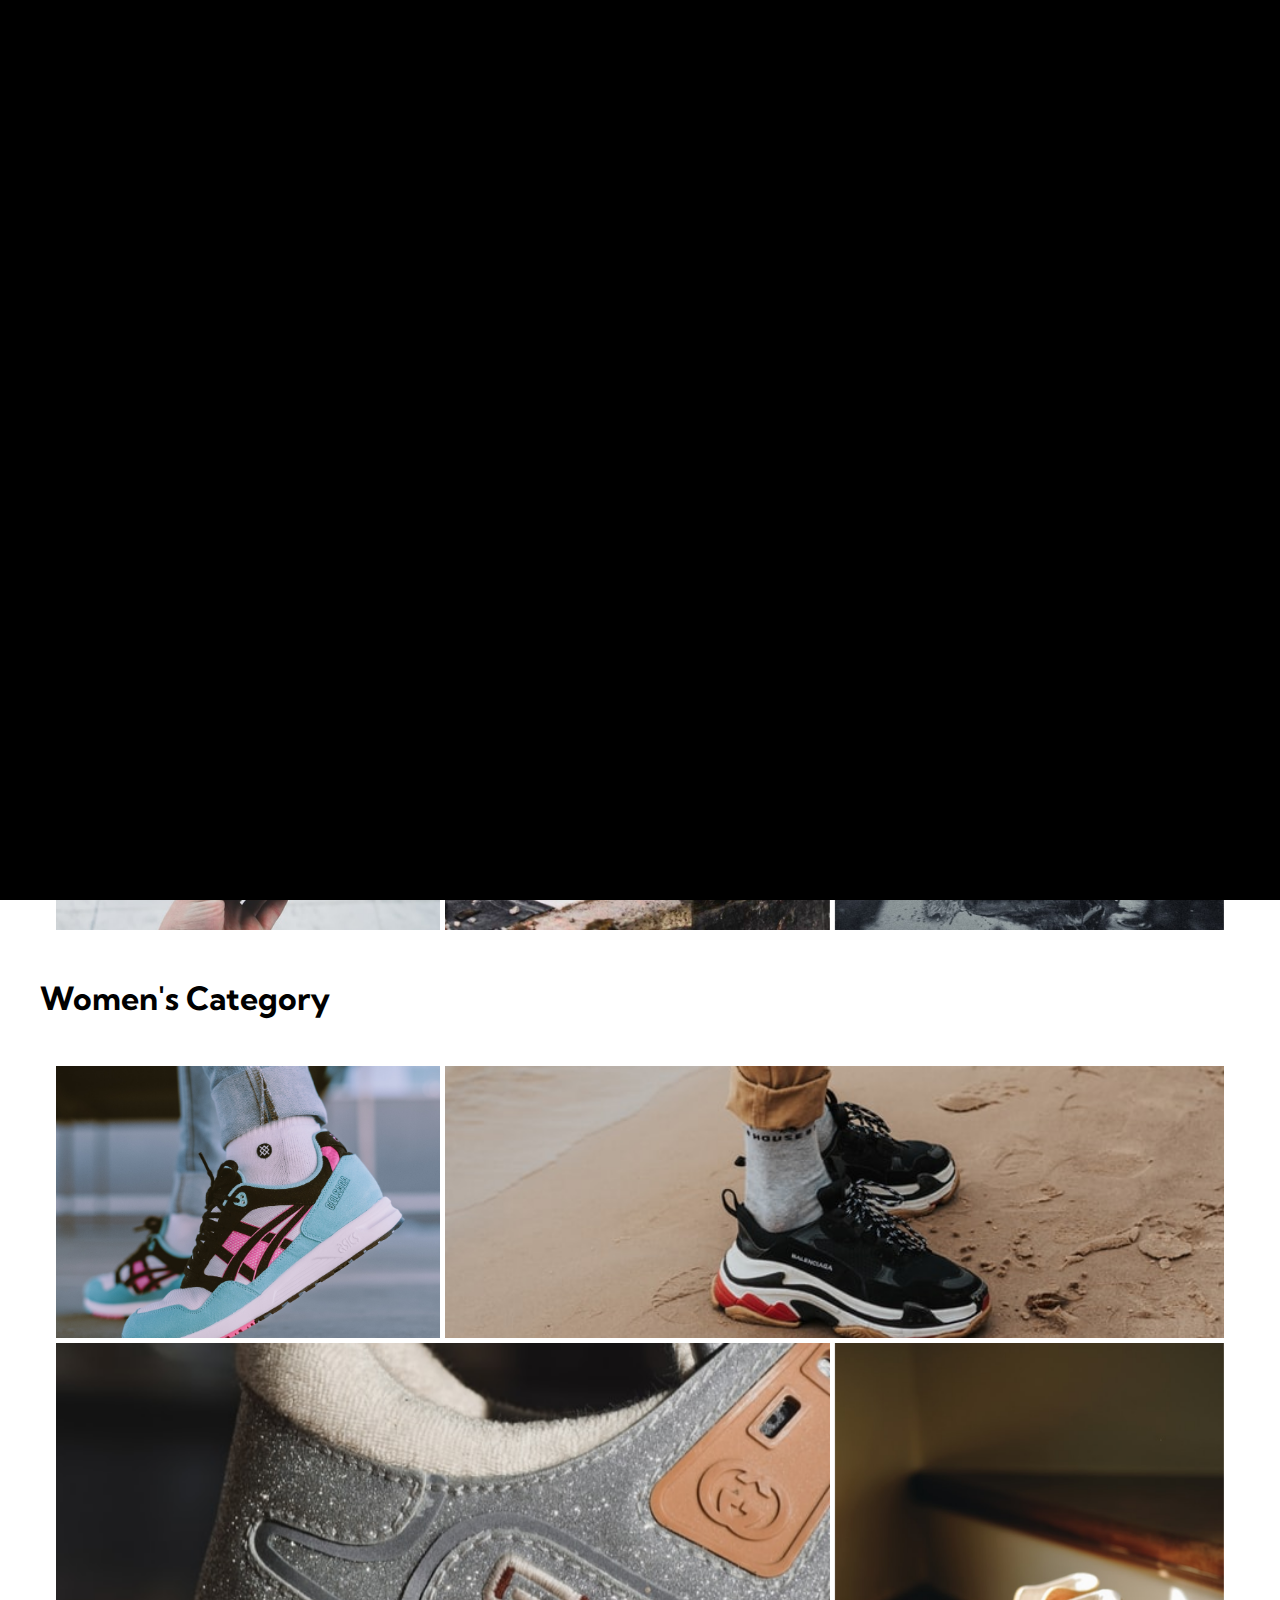
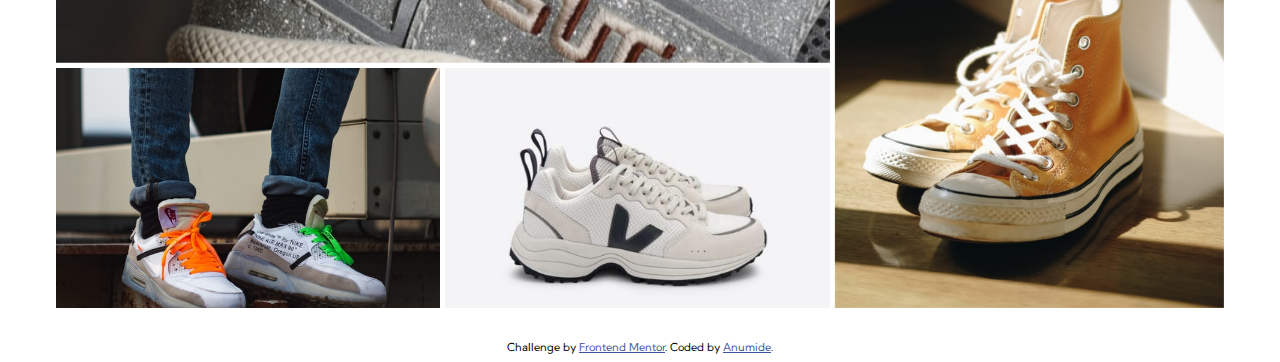
==== commit d0c7dce2: "run through to fix bugs" ====
--- a/index.html
+++ b/index.html
@@ -24,6 +24,9 @@
 <body>
 
     <div class="container">
+      <div class="loader">
+        <div class="loader-content"></div>
+      </div>
       <header>
 
         <div class="hamburger">
--- a/css/index.css
+++ b/css/index.css
@@ -1,4 +1,4 @@
-::-webkit-scrollbar{width:8px;height:5px}::-webkit-scrollbar-thumb{background:#ff7d1a;border-radius:10px;border:1px solid #EDE1D7}::-webkit-scrollbar-thumb:hover{background:#db6104}@supports (scrollbar-color: red blue){*{scrollbar-color:#EDE1D7 #ff7d1a;scrollbar-width:thin}}*{font-family:'Kumbh Sans', sans-serif}body,.cart-parent,.cart_content{scroll-behavior:smooth}.container{padding:0}@media screen and (min-width: 576px) and (max-width: 760px){.container{max-width:640px}}header{position:relative;padding:2em 0;border-bottom:1px solid #eee}@media screen and (max-width: 800px){header{padding:1.5em 0}}@media screen and (max-width: 650px){header{border-bottom:none;padding:0.5em 1em;display:flex;align-items:center;justify-content:space-between}}.hidden{visibility:hidden}main{animation:transitionIn 0.75s}header nav{display:flex}@media screen and (max-width: 650px){header nav{justify-content:space-between;width:90%}}div.hamburger{display:none}@media screen and (max-width: 650px){div.hamburger{display:inline-block;cursor:pointer;margin-top:2px;width:5%}}div.hamburger img{width:100%}div.logo{line-height:2.5em}@media screen and (max-width: 800px){div.logo{width:17%}}@media screen and (max-width: 650px){div.logo{width:40%}}div.logo img{width:100%}div.navLinks{flex-grow:1;display:flex;align-items:flex-end}@media screen and (max-width: 650px){div.navLinks{display:none}}div.navLinks ul{display:flex;align-items:center}@media screen and (max-width: 800px){div.navLinks ul{margin:7px}}div.navLinks ul li{list-style-type:none;padding:0 5%}div.navLinks ul li a{position:relative;text-decoration:none;color:#b6bcc8;font-weight:500;transition:color .3s, font-weight .2s}@media screen and (max-width: 800px){div.navLinks ul li a{font-size:0.85rem}}div.navLinks ul li a:hover{font-weight:900;color:rgba(0,0,0,0.7)}div.navLinks ul li a::before{content:'';position:absolute;width:100%;height:0;transition:height .3s ease-in-out;background:#ff7d1a;top:4em}@media screen and (max-width: 800px){div.navLinks ul li a::before{top:3.4em}}div.navLinks ul li a:hover::before{height:4px}.mobile-menu-parent{display:none}@media screen and (max-width: 650px){.mobile-menu-parent{display:none;position:fixed;top:0;left:0;background-color:rgba(0,0,0,0.7);z-index:15;width:100%;height:100vh}}.mobile-menu{background-color:#fff;width:0;height:100%;padding:0;overflow:hidden}.slide-in{animation:slide-in 800ms 100ms ease-in-out forwards}.slide-out{animation:slide-out 500ms ease-in-out forwards}.mobileNavLinks{margin-block:2em}.mobileNavLinks ul{list-style-type:none;padding-left:0}.mobileNavLinks li{margin-block:1em}.mobileNavLinks a{text-decoration:none;text-transform:capitalize;color:#1d2025;font-weight:bolder;transition:color 200ms;padding-block:0.5em;position:relative}.mobileNavLinks a::before{content:"";position:absolute;height:6%;bottom:0;background-color:#ff7d1a;transition:all 400ms;left:50%;right:50%}.mobileNavLinks a:hover::before{left:0;right:0}.mobileActive::before{width:100% !important;left:0 !important}div.cartProfile{display:flex;justify-content:space-between;align-items:center}@media screen and (max-width: 800px){div.cartProfile{width:13%}}@media screen and (max-width: 650px){div.cartProfile{width:25%}}div.cart{width:20%;position:relative;cursor:pointer}div.cart svg{fill:#69707D;cursor:pointer;transition:fill .2s ease-in}div.cart svg:hover{fill:#000}.empty-cart{opacity:0;position:absolute;background:#ff7d1a;color:#fff;top:-0.5em;right:0.03em;padding:.7em 0;line-height:0;width:50%;border-radius:30%;font-size:0.7rem;text-align:center;transition:opacity 400ms linear}.cart-number{position:absolute;background:#ff7d1a;color:#fff;top:-0.3em;right:0.03em;padding:.7em 0;line-height:0;width:55%;border-radius:30%;font-size:0.7rem;text-align:center;opacity:0;transition:all 400ms linear}@media screen and (max-width: 800px){.cart-number{top:-0.3em;right:-1em;width:80%}}div.profile{width:40%;border:2px solid transparent;border-radius:50%;transition:border .3s linear;cursor:pointer}@media screen and (max-width: 650px){div.profile{width:42%}}div.profile:hover{border:2px solid #ff7d1a}div.profile img{width:100%;transition:width .1s ease-in}div.profile img:hover{width:99%}.back-to-top{position:fixed;right:5%;bottom:5%;display:flex;justify-content:center;align-items:center;width:4%;height:8%;transition:transform 200ms linear;transform:translateX(350px);z-index:1}@media screen and (max-width: 800px){.back-to-top{right:2%}}@media screen and (max-width: 650px){.back-to-top{width:8%;right:2%}}.back-to-top:hover svg,.back-to-top:active svg{stroke:#eee}.back-to-top:hover #svg-fill{fill:#ff7d1a}.back-to-top svg{stroke:#ff7d1a;transition:stroke 0.2s;animation:bounce .9s infinite ease-out;border-radius:3px}.active{font-weight:900 !important;color:rgba(0,0,0,0.7) !important}#svg-fill{fill:transparent;transition:fill 0.2s}.height{height:200%}@media screen and (max-width: 650px){.height{height:500%}}.cart-parent{width:30%;background:#fff;position:absolute;top:90%;right:-3%;z-index:-10;box-shadow:0 11px 20px 0px rgba(0,0,0,0.2);border-radius:8px;opacity:1}@media screen and (max-width: 1200px){.cart-parent{width:35%;right:-2vw}}@media screen and (max-width: 800px){.cart-parent{width:40%}}@media screen and (max-width: 650px){.cart-parent{width:95%;right:0;top:110%;left:2.5%}}.cart-parent p.cart-text{text-transform:capitalize;border-bottom:1px solid #eee;margin-bottom:0;padding:0.5em 1em 1em;font-weight:900}@media screen and (max-width: 800px){.cart-parent p.cart-text{font-size:0.9rem}}.cart-parent p.empty-cart-text{width:70%;margin:20% auto;text-align:center;font-size:.9rem;font-weight:900}@media screen and (max-width: 800px){.cart-parent p.empty-cart-text{font-size:0.8rem}}.close-cart{animation:scale-out 400ms ease-in-out;transform-origin:top right;opacity:0;z-index:10;pointer-events:none}.open-cart{animation:scale-in 400ms ease-in-out;transform-origin:top right;z-index:10}.cart-content-checkout-btn{display:none;padding:0 0 0.5em 0}.cart_content{max-height:250px;overflow-y:scroll}.cart-product{display:flex;justify-content:space-between;padding:1em;align-items:center}.cart-product-image{width:14%;overflow:hidden;border-radius:8px;height:48px}@media screen and (max-width: 1200px){.cart-product-image{width:15%;height:47px}}@media screen and (max-width: 800px){.cart-product-image{width:13%;border-radius:5px;height:35px}}@media screen and (max-width: 650px){.cart-product-image{width:13%;height:48px}}.cart-product-image img{width:100%;height:100%}.cart-product-details{width:70%}.cart-product-details p{padding:0;font-weight:500;font-size:0.9rem;border-bottom:0;margin:0}@media screen and (max-width: 800px){.cart-product-details p{font-size:0.8rem}}@media screen and (max-width: 650px){.cart-product-details p{font-size:0.9rem}}.cart-product-details span{font-size:0.8rem}@media screen and (max-width: 800px){.cart-product-details span{font-size:0.7rem}}@media screen and (max-width: 650px){.cart-product-details span{font-size:0.8rem}}.reviewed-price{font-weight:900;font-size:1.1rem}.delete-btn{width:5%;cursor:pointer}@media screen and (max-width: 650px){.delete-btn{width:4%}}.delete-btn img{width:100%}.checkout-btn{width:90%;margin:0.5em auto}@media screen and (max-width: 800px){.checkout-btn{width:95%}}.checkout-btn button{display:flex;justify-content:center;align-items:center;background:#ff7d1a;border:none;padding:1em 2em;width:100%;letter-spacing:.05em;color:#fff;font-weight:800;border-radius:10px;transition:all .2s linear}@media screen and (max-width: 800px){.checkout-btn button{padding:1em 1.3em;font-size:0.8rem;justify-content:space-around}}@media screen and (max-width: 650px){.checkout-btn button{padding:1em 10em}}@media screen and (max-width: 400px){.checkout-btn button{padding:1em 7.5em}}@media screen and (max-width: 325px){.checkout-btn button{padding:1em 5.5em}}.checkout-btn button:hover{opacity:.6}.checkout-btn button svg{width:23%;fill:#fff}@media screen and (max-width: 650px){.checkout-btn button svg{width:30%}}@media screen and (max-width: 325px){.checkout-btn button svg{width:15%}}@keyframes bounce{0%{transform:translateY(-2px)}50%{transform:translateY(3px)}100%{transform:translateY(-2px)}}@keyframes blurred-in{0%{opacity:0;filter:blur(20px)}100%{opacity:1;filter:blur(0)}}@keyframes scale-in{0%{opacity:0;transform:rotateX(60deg) scale(2)}100%{transform:rotateX(0deg) scale(1);opacity:1}}@keyframes scale-out{0%{transform:rotateX(0deg) scale(1);opacity:1;filter:blur(0)}100%{opacity:0;transform:rotateX(60deg) scale(2);filter:blur(10px)}}@keyframes slide-in{from{width:0;padding:0}to{width:70%;padding:1em}}@keyframes slide-out{to{width:0;padding:0}from{width:70%;padding:1em}}@keyframes transitionIn{from{opacity:0;transform:translateY(10px)}to{opacity:1;transform:translateY(0)}}.product-collection{grid-area:product;background-image:url("../images/product-product-4.jpg");background-size:cover;background-repeat:no-repeat;background-position:center;position:relative;display:flex;align-items:end}.product-collection>div h2,.product-collection>div p,.product-collection>div span,.product-collection>div .viewbtn{transform:translateY(20px) rotateZ(-6deg);opacity:0;transition:all 600ms;transform-origin:center right;filter:blur(5px);pointer-events:none}.product-collection:hover>div{opacity:1}.product-collection:hover>div h2,.product-collection:hover>div p,.product-collection:hover>div span,.product-collection:hover>div .viewbtn{transform:translateY(0px) rotateZ(0deg);opacity:1;filter:blur(0px);pointer-events:visible}.product-collection>div{position:absolute;width:100%;background:linear-gradient(transparent, #000 65%);padding:1em;opacity:0;transition:all 400ms}@media screen and (max-width: 650px){.product-collection>div{height:67% !important}}.product-collection>div h2{color:#fff;font-size:2.2rem;letter-spacing:.1rem;margin-bottom:0.6em}@media screen and (max-width: 1200px){.product-collection>div h2{font-size:2rem}}@media screen and (max-width: 800px){.product-collection>div h2{font-size:1.7rem;margin-bottom:0.4em}}.product-collection>div p{color:#fff;width:90%;margin:0;transition-delay:100ms}@media screen and (max-width: 1200px){.product-collection>div p{width:100%;font-size:0.9rem}}@media screen and (max-width: 800px){.product-collection>div p{font-size:0.7rem}}.product-collection>div span{color:#fff;margin-block:0.5em;display:inline-block;transition-delay:150ms}@media screen and (max-width: 1200px){.product-collection>div span{font-size:0.9rem}}@media screen and (max-width: 800px){.product-collection>div span{font-size:0.8rem}}.product-collection>div a{text-decoration:none}.product-collection>div .viewbtn{transition-delay:200ms}.product-collection>div .viewbtn button{display:flex;justify-content:center;align-items:center;background:#ff7d1a;border:none;padding:1em 2em;width:100%;letter-spacing:.05em;color:#fff;font-weight:800;border-radius:10px;transition:all .2s linear;padding:0.4em 0.6em;width:35%;font-weight:500;border-radius:5px}@media screen and (max-width: 1200px){.product-collection>div .viewbtn button{width:51%}}@media screen and (max-width: 800px){.product-collection>div .viewbtn button{width:65%;font-size:0.8em}}@media screen and (max-width: 650px){.product-collection>div .viewbtn button{width:40%}}.product-collection>div .viewbtn button:hover{opacity:.6}@media screen and (max-width: 800px){.product-collection>div{padding:0.5em}}@media screen and (max-width: 650px){.product-collection{height:15em;margin-block:1em}}.nike-collection{grid-area:nike;background-image:url("../images/nike-product-4.jpg");background-size:cover;background-repeat:no-repeat;background-position:center;position:relative;display:flex;align-items:end}.nike-collection>div h2,.nike-collection>div p,.nike-collection>div span,.nike-collection>div .viewbtn{transform:translateY(20px) rotateZ(-6deg);opacity:0;transition:all 600ms;transform-origin:center right;filter:blur(5px);pointer-events:none}.nike-collection:hover>div{opacity:1}.nike-collection:hover>div h2,.nike-collection:hover>div p,.nike-collection:hover>div span,.nike-collection:hover>div .viewbtn{transform:translateY(0px) rotateZ(0deg);opacity:1;filter:blur(0px);pointer-events:visible}.nike-collection>div{position:absolute;width:100%;background:linear-gradient(transparent, #000 65%);padding:1em;opacity:0;transition:all 400ms}@media screen and (max-width: 650px){.nike-collection>div{height:67% !important}}.nike-collection>div h2{color:#fff;font-size:2.2rem;letter-spacing:.1rem;margin-bottom:0.6em}@media screen and (max-width: 1200px){.nike-collection>div h2{font-size:2rem}}@media screen and (max-width: 800px){.nike-collection>div h2{font-size:1.7rem;margin-bottom:0.4em}}.nike-collection>div p{color:#fff;width:90%;margin:0;transition-delay:100ms}@media screen and (max-width: 1200px){.nike-collection>div p{width:100%;font-size:0.9rem}}@media screen and (max-width: 800px){.nike-collection>div p{font-size:0.7rem}}.nike-collection>div span{color:#fff;margin-block:0.5em;display:inline-block;transition-delay:150ms}@media screen and (max-width: 1200px){.nike-collection>div span{font-size:0.9rem}}@media screen and (max-width: 800px){.nike-collection>div span{font-size:0.8rem}}.nike-collection>div a{text-decoration:none}.nike-collection>div .viewbtn{transition-delay:200ms}.nike-collection>div .viewbtn button{display:flex;justify-content:center;align-items:center;background:#ff7d1a;border:none;padding:1em 2em;width:100%;letter-spacing:.05em;color:#fff;font-weight:800;border-radius:10px;transition:all .2s linear;padding:0.4em 0.6em;width:35%;font-weight:500;border-radius:5px}@media screen and (max-width: 1200px){.nike-collection>div .viewbtn button{width:51%}}@media screen and (max-width: 800px){.nike-collection>div .viewbtn button{width:65%;font-size:0.8em}}@media screen and (max-width: 650px){.nike-collection>div .viewbtn button{width:40%}}.nike-collection>div .viewbtn button:hover{opacity:.6}@media screen and (max-width: 800px){.nike-collection>div{padding:0.5em}}@media screen and (max-width: 650px){.nike-collection{height:15em;margin-block:1em}}.addidas-collection{grid-area:addidas;background-image:url("../images/addidas-product-4.jpg");background-size:cover;background-repeat:no-repeat;background-position:center;position:relative;display:flex;align-items:end}.addidas-collection>div h2,.addidas-collection>div p,.addidas-collection>div span,.addidas-collection>div .viewbtn{transform:translateY(20px) rotateZ(-6deg);opacity:0;transition:all 600ms;transform-origin:center right;filter:blur(5px);pointer-events:none}.addidas-collection:hover>div{opacity:1}.addidas-collection:hover>div h2,.addidas-collection:hover>div p,.addidas-collection:hover>div span,.addidas-collection:hover>div .viewbtn{transform:translateY(0px) rotateZ(0deg);opacity:1;filter:blur(0px);pointer-events:visible}.addidas-collection>div{position:absolute;width:100%;background:linear-gradient(transparent, #000 65%);padding:1em;opacity:0;transition:all 400ms}@media screen and (max-width: 650px){.addidas-collection>div{height:67% !important}}.addidas-collection>div h2{color:#fff;font-size:2.2rem;letter-spacing:.1rem;margin-bottom:0.6em}@media screen and (max-width: 1200px){.addidas-collection>div h2{font-size:2rem}}@media screen and (max-width: 800px){.addidas-collection>div h2{font-size:1.7rem;margin-bottom:0.4em}}.addidas-collection>div p{color:#fff;width:90%;margin:0;transition-delay:100ms}@media screen and (max-width: 1200px){.addidas-collection>div p{width:100%;font-size:0.9rem}}@media screen and (max-width: 800px){.addidas-collection>div p{font-size:0.7rem}}.addidas-collection>div span{color:#fff;margin-block:0.5em;display:inline-block;transition-delay:150ms}@media screen and (max-width: 1200px){.addidas-collection>div span{font-size:0.9rem}}@media screen and (max-width: 800px){.addidas-collection>div span{font-size:0.8rem}}.addidas-collection>div a{text-decoration:none}.addidas-collection>div .viewbtn{transition-delay:200ms}.addidas-collection>div .viewbtn button{display:flex;justify-content:center;align-items:center;background:#ff7d1a;border:none;padding:1em 2em;width:100%;letter-spacing:.05em;color:#fff;font-weight:800;border-radius:10px;transition:all .2s linear;padding:0.4em 0.6em;width:35%;font-weight:500;border-radius:5px}@media screen and (max-width: 1200px){.addidas-collection>div .viewbtn button{width:51%}}@media screen and (max-width: 800px){.addidas-collection>div .viewbtn button{width:65%;font-size:0.8em}}@media screen and (max-width: 650px){.addidas-collection>div .viewbtn button{width:40%}}.addidas-collection>div .viewbtn button:hover{opacity:.6}@media screen and (max-width: 800px){.addidas-collection>div{padding:0.5em}}@media screen and (max-width: 650px){.addidas-collection{height:15em;margin-block:1em}}.puma-collection{grid-area:puma;background-image:url("../images/puma-product-4.jpg");background-size:cover;background-repeat:no-repeat;background-position:center;position:relative;display:flex;align-items:end}.puma-collection>div h2,.puma-collection>div p,.puma-collection>div span,.puma-collection>div .viewbtn{transform:translateY(20px) rotateZ(-6deg);opacity:0;transition:all 600ms;transform-origin:center right;filter:blur(5px);pointer-events:none}.puma-collection:hover>div{opacity:1}.puma-collection:hover>div h2,.puma-collection:hover>div p,.puma-collection:hover>div span,.puma-collection:hover>div .viewbtn{transform:translateY(0px) rotateZ(0deg);opacity:1;filter:blur(0px);pointer-events:visible}.puma-collection>div{position:absolute;width:100%;background:linear-gradient(transparent, #000 65%);padding:1em;opacity:0;transition:all 400ms}@media screen and (max-width: 650px){.puma-collection>div{height:67% !important}}.puma-collection>div h2{color:#fff;font-size:2.2rem;letter-spacing:.1rem;margin-bottom:0.6em}@media screen and (max-width: 1200px){.puma-collection>div h2{font-size:2rem}}@media screen and (max-width: 800px){.puma-collection>div h2{font-size:1.7rem;margin-bottom:0.4em}}.puma-collection>div p{color:#fff;width:90%;margin:0;transition-delay:100ms}@media screen and (max-width: 1200px){.puma-collection>div p{width:100%;font-size:0.9rem}}@media screen and (max-width: 800px){.puma-collection>div p{font-size:0.7rem}}.puma-collection>div span{color:#fff;margin-block:0.5em;display:inline-block;transition-delay:150ms}@media screen and (max-width: 1200px){.puma-collection>div span{font-size:0.9rem}}@media screen and (max-width: 800px){.puma-collection>div span{font-size:0.8rem}}.puma-collection>div a{text-decoration:none}.puma-collection>div .viewbtn{transition-delay:200ms}.puma-collection>div .viewbtn button{display:flex;justify-content:center;align-items:center;background:#ff7d1a;border:none;padding:1em 2em;width:100%;letter-spacing:.05em;color:#fff;font-weight:800;border-radius:10px;transition:all .2s linear;padding:0.4em 0.6em;width:35%;font-weight:500;border-radius:5px}@media screen and (max-width: 1200px){.puma-collection>div .viewbtn button{width:51%}}@media screen and (max-width: 800px){.puma-collection>div .viewbtn button{width:65%;font-size:0.8em}}@media screen and (max-width: 650px){.puma-collection>div .viewbtn button{width:40%}}.puma-collection>div .viewbtn button:hover{opacity:.6}@media screen and (max-width: 800px){.puma-collection>div{padding:0.5em}}@media screen and (max-width: 650px){.puma-collection{height:15em;margin-block:1em}}.newbalance-collection{grid-area:newbalance;background-image:url("../images/newbalance-product-4.jpg");background-size:cover;background-repeat:no-repeat;background-position:center;position:relative;display:flex;align-items:end}.newbalance-collection>div h2,.newbalance-collection>div p,.newbalance-collection>div span,.newbalance-collection>div .viewbtn{transform:translateY(20px) rotateZ(-6deg);opacity:0;transition:all 600ms;transform-origin:center right;filter:blur(5px);pointer-events:none}.newbalance-collection:hover>div{opacity:1}.newbalance-collection:hover>div h2,.newbalance-collection:hover>div p,.newbalance-collection:hover>div span,.newbalance-collection:hover>div .viewbtn{transform:translateY(0px) rotateZ(0deg);opacity:1;filter:blur(0px);pointer-events:visible}.newbalance-collection>div{position:absolute;width:100%;background:linear-gradient(transparent, #000 65%);padding:1em;opacity:0;transition:all 400ms}@media screen and (max-width: 650px){.newbalance-collection>div{height:67% !important}}.newbalance-collection>div h2{color:#fff;font-size:2.2rem;letter-spacing:.1rem;margin-bottom:0.6em}@media screen and (max-width: 1200px){.newbalance-collection>div h2{font-size:2rem}}@media screen and (max-width: 800px){.newbalance-collection>div h2{font-size:1.7rem;margin-bottom:0.4em}}.newbalance-collection>div p{color:#fff;width:90%;margin:0;transition-delay:100ms}@media screen and (max-width: 1200px){.newbalance-collection>div p{width:100%;font-size:0.9rem}}@media screen and (max-width: 800px){.newbalance-collection>div p{font-size:0.7rem}}.newbalance-collection>div span{color:#fff;margin-block:0.5em;display:inline-block;transition-delay:150ms}@media screen and (max-width: 1200px){.newbalance-collection>div span{font-size:0.9rem}}@media screen and (max-width: 800px){.newbalance-collection>div span{font-size:0.8rem}}.newbalance-collection>div a{text-decoration:none}.newbalance-collection>div .viewbtn{transition-delay:200ms}.newbalance-collection>div .viewbtn button{display:flex;justify-content:center;align-items:center;background:#ff7d1a;border:none;padding:1em 2em;width:100%;letter-spacing:.05em;color:#fff;font-weight:800;border-radius:10px;transition:all .2s linear;padding:0.4em 0.6em;width:35%;font-weight:500;border-radius:5px}@media screen and (max-width: 1200px){.newbalance-collection>div .viewbtn button{width:51%}}@media screen and (max-width: 800px){.newbalance-collection>div .viewbtn button{width:65%;font-size:0.8em}}@media screen and (max-width: 650px){.newbalance-collection>div .viewbtn button{width:40%}}.newbalance-collection>div .viewbtn button:hover{opacity:.6}@media screen and (max-width: 800px){.newbalance-collection>div{padding:0.5em}}@media screen and (max-width: 650px){.newbalance-collection{height:15em;margin-block:1em}}.vans-collection{grid-area:vans;background-image:url("../images/vans-product-4.jpg");background-size:cover;background-repeat:no-repeat;background-position:center;position:relative;display:flex;align-items:end}.vans-collection>div h2,.vans-collection>div p,.vans-collection>div span,.vans-collection>div .viewbtn{transform:translateY(20px) rotateZ(-6deg);opacity:0;transition:all 600ms;transform-origin:center right;filter:blur(5px);pointer-events:none}.vans-collection:hover>div{opacity:1}.vans-collection:hover>div h2,.vans-collection:hover>div p,.vans-collection:hover>div span,.vans-collection:hover>div .viewbtn{transform:translateY(0px) rotateZ(0deg);opacity:1;filter:blur(0px);pointer-events:visible}.vans-collection>div{position:absolute;width:100%;background:linear-gradient(transparent, #000 65%);padding:1em;opacity:0;transition:all 400ms}@media screen and (max-width: 650px){.vans-collection>div{height:67% !important}}.vans-collection>div h2{color:#fff;font-size:2.2rem;letter-spacing:.1rem;margin-bottom:0.6em}@media screen and (max-width: 1200px){.vans-collection>div h2{font-size:2rem}}@media screen and (max-width: 800px){.vans-collection>div h2{font-size:1.7rem;margin-bottom:0.4em}}.vans-collection>div p{color:#fff;width:90%;margin:0;transition-delay:100ms}@media screen and (max-width: 1200px){.vans-collection>div p{width:100%;font-size:0.9rem}}@media screen and (max-width: 800px){.vans-collection>div p{font-size:0.7rem}}.vans-collection>div span{color:#fff;margin-block:0.5em;display:inline-block;transition-delay:150ms}@media screen and (max-width: 1200px){.vans-collection>div span{font-size:0.9rem}}@media screen and (max-width: 800px){.vans-collection>div span{font-size:0.8rem}}.vans-collection>div a{text-decoration:none}.vans-collection>div .viewbtn{transition-delay:200ms}.vans-collection>div .viewbtn button{display:flex;justify-content:center;align-items:center;background:#ff7d1a;border:none;padding:1em 2em;width:100%;letter-spacing:.05em;color:#fff;font-weight:800;border-radius:10px;transition:all .2s linear;padding:0.4em 0.6em;width:35%;font-weight:500;border-radius:5px}@media screen and (max-width: 1200px){.vans-collection>div .viewbtn button{width:51%}}@media screen and (max-width: 800px){.vans-collection>div .viewbtn button{width:65%;font-size:0.8em}}@media screen and (max-width: 650px){.vans-collection>div .viewbtn button{width:40%}}.vans-collection>div .viewbtn button:hover{opacity:.6}@media screen and (max-width: 800px){.vans-collection>div{padding:0.5em}}@media screen and (max-width: 650px){.vans-collection{height:15em;margin-block:1em}}.alexander-collection{grid-area:alexander;background-image:url("../images/alexander-women-product-4.jpg");background-size:cover;background-repeat:no-repeat;background-position:center;position:relative;display:flex;align-items:end}.alexander-collection>div h2,.alexander-collection>div p,.alexander-collection>div span,.alexander-collection>div .viewbtn{transform:translateY(20px) rotateZ(-6deg);opacity:0;transition:all 600ms;transform-origin:center right;filter:blur(5px);pointer-events:none}.alexander-collection:hover>div{opacity:1}.alexander-collection:hover>div h2,.alexander-collection:hover>div p,.alexander-collection:hover>div span,.alexander-collection:hover>div .viewbtn{transform:translateY(0px) rotateZ(0deg);opacity:1;filter:blur(0px);pointer-events:visible}.alexander-collection>div{position:absolute;width:100%;background:linear-gradient(transparent, #000 65%);padding:1em;opacity:0;transition:all 400ms}@media screen and (max-width: 650px){.alexander-collection>div{height:67% !important}}.alexander-collection>div h2{color:#fff;font-size:2.2rem;letter-spacing:.1rem;margin-bottom:0.6em}@media screen and (max-width: 1200px){.alexander-collection>div h2{font-size:2rem}}@media screen and (max-width: 800px){.alexander-collection>div h2{font-size:1.7rem;margin-bottom:0.4em}}.alexander-collection>div p{color:#fff;width:90%;margin:0;transition-delay:100ms}@media screen and (max-width: 1200px){.alexander-collection>div p{width:100%;font-size:0.9rem}}@media screen and (max-width: 800px){.alexander-collection>div p{font-size:0.7rem}}.alexander-collection>div span{color:#fff;margin-block:0.5em;display:inline-block;transition-delay:150ms}@media screen and (max-width: 1200px){.alexander-collection>div span{font-size:0.9rem}}@media screen and (max-width: 800px){.alexander-collection>div span{font-size:0.8rem}}.alexander-collection>div a{text-decoration:none}.alexander-collection>div .viewbtn{transition-delay:200ms}.alexander-collection>div .viewbtn button{display:flex;justify-content:center;align-items:center;background:#ff7d1a;border:none;padding:1em 2em;width:100%;letter-spacing:.05em;color:#fff;font-weight:800;border-radius:10px;transition:all .2s linear;padding:0.4em 0.6em;width:35%;font-weight:500;border-radius:5px}@media screen and (max-width: 1200px){.alexander-collection>div .viewbtn button{width:51%}}@media screen and (max-width: 800px){.alexander-collection>div .viewbtn button{width:65%;font-size:0.8em}}@media screen and (max-width: 650px){.alexander-collection>div .viewbtn button{width:40%}}.alexander-collection>div .viewbtn button:hover{opacity:.6}@media screen and (max-width: 800px){.alexander-collection>div{padding:0.5em}}@media screen and (max-width: 650px){.alexander-collection{height:15em;margin-block:1em}}.balenciaga-collection{grid-area:balenciaga;background-image:url("../images/balenciaga-women-product-4.jpg");background-size:cover;background-repeat:no-repeat;background-position:center;position:relative;display:flex;align-items:end}.balenciaga-collection>div h2,.balenciaga-collection>div p,.balenciaga-collection>div span,.balenciaga-collection>div .viewbtn{transform:translateY(20px) rotateZ(-6deg);opacity:0;transition:all 600ms;transform-origin:center right;filter:blur(5px);pointer-events:none}.balenciaga-collection:hover>div{opacity:1}.balenciaga-collection:hover>div h2,.balenciaga-collection:hover>div p,.balenciaga-collection:hover>div span,.balenciaga-collection:hover>div .viewbtn{transform:translateY(0px) rotateZ(0deg);opacity:1;filter:blur(0px);pointer-events:visible}.balenciaga-collection>div{position:absolute;width:100%;background:linear-gradient(transparent, #000 65%);padding:1em;opacity:0;transition:all 400ms}@media screen and (max-width: 650px){.balenciaga-collection>div{height:67% !important}}.balenciaga-collection>div h2{color:#fff;font-size:2.2rem;letter-spacing:.1rem;margin-bottom:0.6em}@media screen and (max-width: 1200px){.balenciaga-collection>div h2{font-size:2rem}}@media screen and (max-width: 800px){.balenciaga-collection>div h2{font-size:1.7rem;margin-bottom:0.4em}}.balenciaga-collection>div p{color:#fff;width:90%;margin:0;transition-delay:100ms}@media screen and (max-width: 1200px){.balenciaga-collection>div p{width:100%;font-size:0.9rem}}@media screen and (max-width: 800px){.balenciaga-collection>div p{font-size:0.7rem}}.balenciaga-collection>div span{color:#fff;margin-block:0.5em;display:inline-block;transition-delay:150ms}@media screen and (max-width: 1200px){.balenciaga-collection>div span{font-size:0.9rem}}@media screen and (max-width: 800px){.balenciaga-collection>div span{font-size:0.8rem}}.balenciaga-collection>div a{text-decoration:none}.balenciaga-collection>div .viewbtn{transition-delay:200ms}.balenciaga-collection>div .viewbtn button{display:flex;justify-content:center;align-items:center;background:#ff7d1a;border:none;padding:1em 2em;width:100%;letter-spacing:.05em;color:#fff;font-weight:800;border-radius:10px;transition:all .2s linear;padding:0.4em 0.6em;width:35%;font-weight:500;border-radius:5px}@media screen and (max-width: 1200px){.balenciaga-collection>div .viewbtn button{width:51%}}@media screen and (max-width: 800px){.balenciaga-collection>div .viewbtn button{width:65%;font-size:0.8em}}@media screen and (max-width: 650px){.balenciaga-collection>div .viewbtn button{width:40%}}.balenciaga-collection>div .viewbtn button:hover{opacity:.6}@media screen and (max-width: 800px){.balenciaga-collection>div{padding:0.5em}}@media screen and (max-width: 650px){.balenciaga-collection{height:15em;margin-block:1em}}.off-white-collection{grid-area:off-white;background-image:url("../images/off-white-women-product-4.jpg");background-size:cover;background-repeat:no-repeat;background-position:center;position:relative;display:flex;align-items:end}.off-white-collection>div h2,.off-white-collection>div p,.off-white-collection>div span,.off-white-collection>div .viewbtn{transform:translateY(20px) rotateZ(-6deg);opacity:0;transition:all 600ms;transform-origin:center right;filter:blur(5px);pointer-events:none}.off-white-collection:hover>div{opacity:1}.off-white-collection:hover>div h2,.off-white-collection:hover>div p,.off-white-collection:hover>div span,.off-white-collection:hover>div .viewbtn{transform:translateY(0px) rotateZ(0deg);opacity:1;filter:blur(0px);pointer-events:visible}.off-white-collection>div{position:absolute;width:100%;background:linear-gradient(transparent, #000 65%);padding:1em;opacity:0;transition:all 400ms}@media screen and (max-width: 650px){.off-white-collection>div{height:67% !important}}.off-white-collection>div h2{color:#fff;font-size:2.2rem;letter-spacing:.1rem;margin-bottom:0.6em}@media screen and (max-width: 1200px){.off-white-collection>div h2{font-size:2rem}}@media screen and (max-width: 800px){.off-white-collection>div h2{font-size:1.7rem;margin-bottom:0.4em}}.off-white-collection>div p{color:#fff;width:90%;margin:0;transition-delay:100ms}@media screen and (max-width: 1200px){.off-white-collection>div p{width:100%;font-size:0.9rem}}@media screen and (max-width: 800px){.off-white-collection>div p{font-size:0.7rem}}.off-white-collection>div span{color:#fff;margin-block:0.5em;display:inline-block;transition-delay:150ms}@media screen and (max-width: 1200px){.off-white-collection>div span{font-size:0.9rem}}@media screen and (max-width: 800px){.off-white-collection>div span{font-size:0.8rem}}.off-white-collection>div a{text-decoration:none}.off-white-collection>div .viewbtn{transition-delay:200ms}.off-white-collection>div .viewbtn button{display:flex;justify-content:center;align-items:center;background:#ff7d1a;border:none;padding:1em 2em;width:100%;letter-spacing:.05em;color:#fff;font-weight:800;border-radius:10px;transition:all .2s linear;padding:0.4em 0.6em;width:35%;font-weight:500;border-radius:5px}@media screen and (max-width: 1200px){.off-white-collection>div .viewbtn button{width:51%}}@media screen and (max-width: 800px){.off-white-collection>div .viewbtn button{width:65%;font-size:0.8em}}@media screen and (max-width: 650px){.off-white-collection>div .viewbtn button{width:40%}}.off-white-collection>div .viewbtn button:hover{opacity:.6}@media screen and (max-width: 800px){.off-white-collection>div{padding:0.5em}}@media screen and (max-width: 650px){.off-white-collection{height:15em;margin-block:1em}}.veja-collection{grid-area:veja;background-image:url("../images/veja-women-product-4.jpg");background-size:cover;background-repeat:no-repeat;background-position:center;position:relative;display:flex;align-items:end}.veja-collection>div h2,.veja-collection>div p,.veja-collection>div span,.veja-collection>div .viewbtn{transform:translateY(20px) rotateZ(-6deg);opacity:0;transition:all 600ms;transform-origin:center right;filter:blur(5px);pointer-events:none}.veja-collection:hover>div{opacity:1}.veja-collection:hover>div h2,.veja-collection:hover>div p,.veja-collection:hover>div span,.veja-collection:hover>div .viewbtn{transform:translateY(0px) rotateZ(0deg);opacity:1;filter:blur(0px);pointer-events:visible}.veja-collection>div{position:absolute;width:100%;background:linear-gradient(transparent, #000 65%);padding:1em;opacity:0;transition:all 400ms}@media screen and (max-width: 650px){.veja-collection>div{height:67% !important}}.veja-collection>div h2{color:#fff;font-size:2.2rem;letter-spacing:.1rem;margin-bottom:0.6em}@media screen and (max-width: 1200px){.veja-collection>div h2{font-size:2rem}}@media screen and (max-width: 800px){.veja-collection>div h2{font-size:1.7rem;margin-bottom:0.4em}}.veja-collection>div p{color:#fff;width:90%;margin:0;transition-delay:100ms}@media screen and (max-width: 1200px){.veja-collection>div p{width:100%;font-size:0.9rem}}@media screen and (max-width: 800px){.veja-collection>div p{font-size:0.7rem}}.veja-collection>div span{color:#fff;margin-block:0.5em;display:inline-block;transition-delay:150ms}@media screen and (max-width: 1200px){.veja-collection>div span{font-size:0.9rem}}@media screen and (max-width: 800px){.veja-collection>div span{font-size:0.8rem}}.veja-collection>div a{text-decoration:none}.veja-collection>div .viewbtn{transition-delay:200ms}.veja-collection>div .viewbtn button{display:flex;justify-content:center;align-items:center;background:#ff7d1a;border:none;padding:1em 2em;width:100%;letter-spacing:.05em;color:#fff;font-weight:800;border-radius:10px;transition:all .2s linear;padding:0.4em 0.6em;width:35%;font-weight:500;border-radius:5px}@media screen and (max-width: 1200px){.veja-collection>div .viewbtn button{width:51%}}@media screen and (max-width: 800px){.veja-collection>div .viewbtn button{width:65%;font-size:0.8em}}@media screen and (max-width: 650px){.veja-collection>div .viewbtn button{width:40%}}.veja-collection>div .viewbtn button:hover{opacity:.6}@media screen and (max-width: 800px){.veja-collection>div{padding:0.5em}}@media screen and (max-width: 650px){.veja-collection{height:15em;margin-block:1em}}.gucci-collection{grid-area:gucci;background-image:url("../images/gucci-women-product-4.jpg");background-size:cover;background-repeat:no-repeat;background-position:center;position:relative;display:flex;align-items:end}.gucci-collection>div h2,.gucci-collection>div p,.gucci-collection>div span,.gucci-collection>div .viewbtn{transform:translateY(20px) rotateZ(-6deg);opacity:0;transition:all 600ms;transform-origin:center right;filter:blur(5px);pointer-events:none}.gucci-collection:hover>div{opacity:1}.gucci-collection:hover>div h2,.gucci-collection:hover>div p,.gucci-collection:hover>div span,.gucci-collection:hover>div .viewbtn{transform:translateY(0px) rotateZ(0deg);opacity:1;filter:blur(0px);pointer-events:visible}.gucci-collection>div{position:absolute;width:100%;background:linear-gradient(transparent, #000 65%);padding:1em;opacity:0;transition:all 400ms}@media screen and (max-width: 650px){.gucci-collection>div{height:67% !important}}.gucci-collection>div h2{color:#fff;font-size:2.2rem;letter-spacing:.1rem;margin-bottom:0.6em}@media screen and (max-width: 1200px){.gucci-collection>div h2{font-size:2rem}}@media screen and (max-width: 800px){.gucci-collection>div h2{font-size:1.7rem;margin-bottom:0.4em}}.gucci-collection>div p{color:#fff;width:90%;margin:0;transition-delay:100ms}@media screen and (max-width: 1200px){.gucci-collection>div p{width:100%;font-size:0.9rem}}@media screen and (max-width: 800px){.gucci-collection>div p{font-size:0.7rem}}.gucci-collection>div span{color:#fff;margin-block:0.5em;display:inline-block;transition-delay:150ms}@media screen and (max-width: 1200px){.gucci-collection>div span{font-size:0.9rem}}@media screen and (max-width: 800px){.gucci-collection>div span{font-size:0.8rem}}.gucci-collection>div a{text-decoration:none}.gucci-collection>div .viewbtn{transition-delay:200ms}.gucci-collection>div .viewbtn button{display:flex;justify-content:center;align-items:center;background:#ff7d1a;border:none;padding:1em 2em;width:100%;letter-spacing:.05em;color:#fff;font-weight:800;border-radius:10px;transition:all .2s linear;padding:0.4em 0.6em;width:35%;font-weight:500;border-radius:5px}@media screen and (max-width: 1200px){.gucci-collection>div .viewbtn button{width:51%}}@media screen and (max-width: 800px){.gucci-collection>div .viewbtn button{width:65%;font-size:0.8em}}@media screen and (max-width: 650px){.gucci-collection>div .viewbtn button{width:40%}}.gucci-collection>div .viewbtn button:hover{opacity:.6}@media screen and (max-width: 800px){.gucci-collection>div{padding:0.5em}}@media screen and (max-width: 650px){.gucci-collection{height:15em;margin-block:1em}}.converse-collection{grid-area:converse;background-image:url("../images/converse-women-product-4.jpg");background-size:cover;background-repeat:no-repeat;background-position:center;position:relative;display:flex;align-items:end}.converse-collection>div h2,.converse-collection>div p,.converse-collection>div span,.converse-collection>div .viewbtn{transform:translateY(20px) rotateZ(-6deg);opacity:0;transition:all 600ms;transform-origin:center right;filter:blur(5px);pointer-events:none}.converse-collection:hover>div{opacity:1}.converse-collection:hover>div h2,.converse-collection:hover>div p,.converse-collection:hover>div span,.converse-collection:hover>div .viewbtn{transform:translateY(0px) rotateZ(0deg);opacity:1;filter:blur(0px);pointer-events:visible}.converse-collection>div{position:absolute;width:100%;background:linear-gradient(transparent, #000 65%);padding:1em;opacity:0;transition:all 400ms}@media screen and (max-width: 650px){.converse-collection>div{height:67% !important}}.converse-collection>div h2{color:#fff;font-size:2.2rem;letter-spacing:.1rem;margin-bottom:0.6em}@media screen and (max-width: 1200px){.converse-collection>div h2{font-size:2rem}}@media screen and (max-width: 800px){.converse-collection>div h2{font-size:1.7rem;margin-bottom:0.4em}}.converse-collection>div p{color:#fff;width:90%;margin:0;transition-delay:100ms}@media screen and (max-width: 1200px){.converse-collection>div p{width:100%;font-size:0.9rem}}@media screen and (max-width: 800px){.converse-collection>div p{font-size:0.7rem}}.converse-collection>div span{color:#fff;margin-block:0.5em;display:inline-block;transition-delay:150ms}@media screen and (max-width: 1200px){.converse-collection>div span{font-size:0.9rem}}@media screen and (max-width: 800px){.converse-collection>div span{font-size:0.8rem}}.converse-collection>div a{text-decoration:none}.converse-collection>div .viewbtn{transition-delay:200ms}.converse-collection>div .viewbtn button{display:flex;justify-content:center;align-items:center;background:#ff7d1a;border:none;padding:1em 2em;width:100%;letter-spacing:.05em;color:#fff;font-weight:800;border-radius:10px;transition:all .2s linear;padding:0.4em 0.6em;width:35%;font-weight:500;border-radius:5px}@media screen and (max-width: 1200px){.converse-collection>div .viewbtn button{width:51%}}@media screen and (max-width: 800px){.converse-collection>div .viewbtn button{width:65%;font-size:0.8em}}@media screen and (max-width: 650px){.converse-collection>div .viewbtn button{width:40%}}.converse-collection>div .viewbtn button:hover{opacity:.6}@media screen and (max-width: 800px){.converse-collection>div{padding:0.5em}}@media screen and (max-width: 650px){.converse-collection{height:15em;margin-block:1em}}.collection,.femaleCollection{display:grid;gap:5px;padding:1em 3em;grid-template-columns:repeat(3, 1fr)}@media screen and (max-width: 650px){.collection,.femaleCollection{padding:0 1em;display:block}}.collection{grid-template-areas:"product addidas addidas addidas"+::-webkit-scrollbar{width:8px;height:5px}::-webkit-scrollbar-thumb{background:#ff7d1a;border-radius:10px;border:1px solid #EDE1D7}::-webkit-scrollbar-thumb:hover{background:#db6104}@supports (scrollbar-color: red blue){*{scrollbar-color:#EDE1D7 #ff7d1a;scrollbar-width:thin}}*{font-family:'Kumbh Sans', sans-serif}body,.cart-parent,.cart_content{scroll-behavior:smooth}.container{padding:0;position:relative}@media screen and (min-width: 576px) and (max-width: 760px){.container{max-width:640px}}.loader{position:fixed;top:0;left:0;width:100%;height:100%;z-index:99;background:#000;display:flex;justify-content:center;align-items:center}.loader.loaded{animation:fadeOut 1s forwards}header{position:relative;padding:2em 0;border-bottom:1px solid #eee}@media screen and (max-width: 800px){header{padding:1.5em 0}}@media screen and (max-width: 650px){header{border-bottom:none;padding:0.5em 1em;display:flex;align-items:center;justify-content:space-between}}.hidden{visibility:hidden}main{animation:transitionIn 1s 400ms}header nav{display:flex}@media screen and (max-width: 650px){header nav{justify-content:space-between;width:90%}}div.hamburger{display:none}@media screen and (max-width: 650px){div.hamburger{display:inline-block;cursor:pointer;margin-top:2px;width:5%}}div.hamburger img{width:100%}div.logo{line-height:2.5em}@media screen and (max-width: 800px){div.logo{width:17%}}@media screen and (max-width: 650px){div.logo{width:40%}}div.logo img{width:100%}div.navLinks{flex-grow:1;display:flex;align-items:flex-end}@media screen and (max-width: 650px){div.navLinks{display:none}}div.navLinks ul{display:flex;align-items:center}@media screen and (max-width: 800px){div.navLinks ul{margin:7px}}div.navLinks ul li{list-style-type:none;padding:0 5%}div.navLinks ul li a{position:relative;text-decoration:none;color:#b6bcc8;font-weight:500;transition:color .3s, font-weight .2s}@media screen and (max-width: 800px){div.navLinks ul li a{font-size:0.85rem}}div.navLinks ul li a:hover{font-weight:900;color:rgba(0,0,0,0.7)}div.navLinks ul li a::before{content:'';position:absolute;width:100%;height:0;transition:height .3s ease-in-out;background:#ff7d1a;top:4em}@media screen and (max-width: 800px){div.navLinks ul li a::before{top:3.4em}}div.navLinks ul li a:hover::before{height:4px}.mobile-menu-parent{display:none}@media screen and (max-width: 650px){.mobile-menu-parent{display:none;position:fixed;top:0;left:0;background-color:rgba(0,0,0,0.7);z-index:15;width:100%;height:100vh}}.mobile-menu{background-color:#fff;width:0;height:100%;padding:0;overflow:hidden}.slide-in{animation:slide-in 800ms 100ms ease-in-out forwards}.slide-out{animation:slide-out 500ms ease-in-out forwards}.mobileNavLinks{margin-block:2em}.mobileNavLinks ul{list-style-type:none;padding-left:0}.mobileNavLinks li{margin-block:1em}.mobileNavLinks a{text-decoration:none;text-transform:capitalize;color:#1d2025;font-weight:bolder;transition:color 200ms;padding-block:0.5em;position:relative}.mobileNavLinks a::before{content:"";position:absolute;height:6%;bottom:0;background-color:#ff7d1a;transition:all 400ms;left:50%;right:50%}.mobileNavLinks a:hover::before{left:0;right:0}.mobileActive::before{width:100% !important;left:0 !important}div.cartProfile{display:flex;justify-content:space-between;align-items:center}@media screen and (max-width: 800px){div.cartProfile{width:13%}}@media screen and (max-width: 650px){div.cartProfile{width:25%}}div.cart{width:20%;position:relative;cursor:pointer}div.cart svg{fill:#69707D;cursor:pointer;transition:fill .2s ease-in}div.cart svg:hover{fill:#000}.empty-cart{opacity:0;position:absolute;background:#ff7d1a;color:#fff;top:-0.5em;right:0.03em;padding:.7em 0;line-height:0;width:50%;border-radius:30%;font-size:0.7rem;text-align:center;transition:opacity 400ms linear}.cart-number{position:absolute;background:#ff7d1a;color:#fff;top:-0.3em;right:0.03em;padding:.7em 0;line-height:0;width:55%;border-radius:30%;font-size:0.7rem;text-align:center;opacity:0;transition:all 400ms linear}@media screen and (max-width: 800px){.cart-number{top:-0.3em;right:-1em;width:80%}}div.profile{width:40%;border:2px solid transparent;border-radius:50%;transition:border .3s linear;cursor:pointer}@media screen and (max-width: 650px){div.profile{width:42%}}div.profile:hover{border:2px solid #ff7d1a}div.profile img{width:100%;transition:width .1s ease-in}div.profile img:hover{width:99%}.back-to-top{position:fixed;right:5%;bottom:5%;display:flex;justify-content:center;align-items:center;width:4%;height:8%;transition:transform 200ms linear;transform:translateX(350px);z-index:1}@media screen and (max-width: 800px){.back-to-top{right:2%}}@media screen and (max-width: 650px){.back-to-top{width:8%;right:2%}}.back-to-top:hover svg,.back-to-top:active svg{stroke:#eee}.back-to-top:hover #svg-fill{fill:#ff7d1a}.back-to-top svg{stroke:#ff7d1a;transition:stroke 0.2s;animation:bounce .9s infinite ease-out;border-radius:3px}.active{font-weight:900 !important;color:rgba(0,0,0,0.7) !important}#svg-fill{fill:transparent;transition:fill 0.2s}.height{height:200%}@media screen and (max-width: 650px){.height{height:500%}}.cart-parent{width:30%;background:#fff;position:absolute;top:90%;right:-3%;z-index:-10;box-shadow:0 11px 20px 0px rgba(0,0,0,0.2);border-radius:8px;opacity:1}@media screen and (max-width: 1200px){.cart-parent{width:35%;right:-2vw}}@media screen and (max-width: 800px){.cart-parent{width:40%}}@media screen and (max-width: 650px){.cart-parent{width:95%;right:0;top:110%;left:2.5%}}.cart-parent p.cart-text{text-transform:capitalize;border-bottom:1px solid #eee;margin-bottom:0;padding:0.5em 1em 1em;font-weight:900}@media screen and (max-width: 800px){.cart-parent p.cart-text{font-size:0.9rem}}.cart-parent p.empty-cart-text{width:70%;margin:20% auto;text-align:center;font-size:.9rem;font-weight:900}@media screen and (max-width: 800px){.cart-parent p.empty-cart-text{font-size:0.8rem}}.close-cart{animation:scale-out 400ms ease-in-out;transform-origin:top right;opacity:0;z-index:10;pointer-events:none}.open-cart{animation:scale-in 400ms ease-in-out;transform-origin:top right;z-index:10}.cart-content-checkout-btn{display:none;padding:0 0 0.5em 0}.cart_content{max-height:250px;overflow-y:scroll}.cart-product{display:flex;justify-content:space-between;padding:1em;align-items:center}.cart-product-image{width:14%;overflow:hidden;border-radius:8px;height:48px}@media screen and (max-width: 1200px){.cart-product-image{width:15%;height:47px}}@media screen and (max-width: 800px){.cart-product-image{width:13%;border-radius:5px;height:35px}}@media screen and (max-width: 650px){.cart-product-image{width:13%;height:48px}}.cart-product-image img{width:100%;height:100%}.cart-product-details{width:70%}.cart-product-details p{padding:0;font-weight:500;font-size:0.9rem;border-bottom:0;margin:0}@media screen and (max-width: 800px){.cart-product-details p{font-size:0.8rem}}@media screen and (max-width: 650px){.cart-product-details p{font-size:0.9rem}}.cart-product-details span{font-size:0.8rem}@media screen and (max-width: 800px){.cart-product-details span{font-size:0.7rem}}@media screen and (max-width: 650px){.cart-product-details span{font-size:0.8rem}}.reviewed-price{font-weight:900;font-size:1.1rem}.delete-btn{width:5%;cursor:pointer}@media screen and (max-width: 650px){.delete-btn{width:4%}}.delete-btn img{width:100%}.checkout-btn{width:90%;margin:0.5em auto}@media screen and (max-width: 800px){.checkout-btn{width:95%}}.checkout-btn button{display:flex;justify-content:center;align-items:center;background:#ff7d1a;border:none;padding:1em 2em;width:100%;letter-spacing:.05em;color:#fff;font-weight:800;border-radius:10px;transition:all .2s linear}@media screen and (max-width: 800px){.checkout-btn button{padding:1em 1.3em;font-size:0.8rem;justify-content:space-around}}@media screen and (max-width: 650px){.checkout-btn button{padding:1em 10em}}@media screen and (max-width: 400px){.checkout-btn button{padding:1em 7.5em}}@media screen and (max-width: 325px){.checkout-btn button{padding:1em 5.5em}}.checkout-btn button:hover{opacity:.6}.checkout-btn button svg{width:23%;fill:#fff}@media screen and (max-width: 650px){.checkout-btn button svg{width:30%}}@media screen and (max-width: 325px){.checkout-btn button svg{width:15%}}@keyframes bounce{0%{transform:translateY(-2px)}50%{transform:translateY(3px)}100%{transform:translateY(-2px)}}@keyframes blurred-in{0%{opacity:0;filter:blur(20px)}100%{opacity:1;filter:blur(0)}}@keyframes scale-in{0%{opacity:0;transform:rotateX(60deg) scale(2)}100%{transform:rotateX(0deg) scale(1);opacity:1}}@keyframes scale-out{0%{transform:rotateX(0deg) scale(1);opacity:1;filter:blur(0)}100%{opacity:0;transform:rotateX(60deg) scale(2);filter:blur(10px)}}@keyframes slide-in{from{width:0;padding:0}to{width:70%;padding:1em}}@keyframes slide-out{to{width:0;padding:0}from{width:70%;padding:1em}}@keyframes transitionIn{from{opacity:0;transform:translateY(15px)}to{opacity:1;transform:translateY(0)}}@keyframes fadeOut{100%{opacity:0;visibility:hidden}}.product-collection{grid-area:product;background-image:url("../images/product-product-4.jpg");background-size:cover;background-repeat:no-repeat;background-position:center;position:relative;display:flex;align-items:end}.product-collection>div h2,.product-collection>div p,.product-collection>div span,.product-collection>div .viewbtn{transform:translateY(20px) rotateZ(-6deg);opacity:0;transition:all 600ms;transform-origin:center right;filter:blur(5px);pointer-events:none}.product-collection:hover>div{opacity:1}.product-collection:hover>div h2,.product-collection:hover>div p,.product-collection:hover>div span,.product-collection:hover>div .viewbtn{transform:translateY(0px) rotateZ(0deg);opacity:1;filter:blur(0px);pointer-events:visible}.product-collection>div{position:absolute;width:100%;background:linear-gradient(transparent, #000 65%);padding:1em;opacity:0;transition:all 400ms}@media screen and (max-width: 650px){.product-collection>div{height:67% !important}}.product-collection>div h2{color:#fff;font-size:2.2rem;letter-spacing:.1rem;margin-bottom:0.6em}@media screen and (max-width: 1200px){.product-collection>div h2{font-size:2rem}}@media screen and (max-width: 800px){.product-collection>div h2{font-size:1.7rem;margin-bottom:0.4em}}.product-collection>div p{color:#fff;width:90%;margin:0;transition-delay:100ms}@media screen and (max-width: 1200px){.product-collection>div p{width:100%;font-size:0.9rem}}@media screen and (max-width: 800px){.product-collection>div p{font-size:0.7rem}}.product-collection>div span{color:#fff;margin-block:0.5em;display:inline-block;transition-delay:150ms}@media screen and (max-width: 1200px){.product-collection>div span{font-size:0.9rem}}@media screen and (max-width: 800px){.product-collection>div span{font-size:0.8rem}}.product-collection>div a{text-decoration:none}.product-collection>div .viewbtn{transition-delay:200ms}.product-collection>div .viewbtn button{display:flex;justify-content:center;align-items:center;background:#ff7d1a;border:none;padding:1em 2em;width:100%;letter-spacing:.05em;color:#fff;font-weight:800;border-radius:10px;transition:all .2s linear;padding:0.4em 0.6em;width:35%;font-weight:500;border-radius:5px}@media screen and (max-width: 1200px){.product-collection>div .viewbtn button{width:51%}}@media screen and (max-width: 800px){.product-collection>div .viewbtn button{width:65%;font-size:0.8em}}@media screen and (max-width: 650px){.product-collection>div .viewbtn button{width:40%}}.product-collection>div .viewbtn button:hover{opacity:.6}@media screen and (max-width: 800px){.product-collection>div{padding:0.5em}}@media screen and (max-width: 650px){.product-collection{height:15em;margin-block:1em}}.nike-collection{grid-area:nike;background-image:url("../images/nike-product-4.jpg");background-size:cover;background-repeat:no-repeat;background-position:center;position:relative;display:flex;align-items:end}.nike-collection>div h2,.nike-collection>div p,.nike-collection>div span,.nike-collection>div .viewbtn{transform:translateY(20px) rotateZ(-6deg);opacity:0;transition:all 600ms;transform-origin:center right;filter:blur(5px);pointer-events:none}.nike-collection:hover>div{opacity:1}.nike-collection:hover>div h2,.nike-collection:hover>div p,.nike-collection:hover>div span,.nike-collection:hover>div .viewbtn{transform:translateY(0px) rotateZ(0deg);opacity:1;filter:blur(0px);pointer-events:visible}.nike-collection>div{position:absolute;width:100%;background:linear-gradient(transparent, #000 65%);padding:1em;opacity:0;transition:all 400ms}@media screen and (max-width: 650px){.nike-collection>div{height:67% !important}}.nike-collection>div h2{color:#fff;font-size:2.2rem;letter-spacing:.1rem;margin-bottom:0.6em}@media screen and (max-width: 1200px){.nike-collection>div h2{font-size:2rem}}@media screen and (max-width: 800px){.nike-collection>div h2{font-size:1.7rem;margin-bottom:0.4em}}.nike-collection>div p{color:#fff;width:90%;margin:0;transition-delay:100ms}@media screen and (max-width: 1200px){.nike-collection>div p{width:100%;font-size:0.9rem}}@media screen and (max-width: 800px){.nike-collection>div p{font-size:0.7rem}}.nike-collection>div span{color:#fff;margin-block:0.5em;display:inline-block;transition-delay:150ms}@media screen and (max-width: 1200px){.nike-collection>div span{font-size:0.9rem}}@media screen and (max-width: 800px){.nike-collection>div span{font-size:0.8rem}}.nike-collection>div a{text-decoration:none}.nike-collection>div .viewbtn{transition-delay:200ms}.nike-collection>div .viewbtn button{display:flex;justify-content:center;align-items:center;background:#ff7d1a;border:none;padding:1em 2em;width:100%;letter-spacing:.05em;color:#fff;font-weight:800;border-radius:10px;transition:all .2s linear;padding:0.4em 0.6em;width:35%;font-weight:500;border-radius:5px}@media screen and (max-width: 1200px){.nike-collection>div .viewbtn button{width:51%}}@media screen and (max-width: 800px){.nike-collection>div .viewbtn button{width:65%;font-size:0.8em}}@media screen and (max-width: 650px){.nike-collection>div .viewbtn button{width:40%}}.nike-collection>div .viewbtn button:hover{opacity:.6}@media screen and (max-width: 800px){.nike-collection>div{padding:0.5em}}@media screen and (max-width: 650px){.nike-collection{height:15em;margin-block:1em}}.addidas-collection{grid-area:addidas;background-image:url("../images/addidas-product-4.jpg");background-size:cover;background-repeat:no-repeat;background-position:center;position:relative;display:flex;align-items:end}.addidas-collection>div h2,.addidas-collection>div p,.addidas-collection>div span,.addidas-collection>div .viewbtn{transform:translateY(20px) rotateZ(-6deg);opacity:0;transition:all 600ms;transform-origin:center right;filter:blur(5px);pointer-events:none}.addidas-collection:hover>div{opacity:1}.addidas-collection:hover>div h2,.addidas-collection:hover>div p,.addidas-collection:hover>div span,.addidas-collection:hover>div .viewbtn{transform:translateY(0px) rotateZ(0deg);opacity:1;filter:blur(0px);pointer-events:visible}.addidas-collection>div{position:absolute;width:100%;background:linear-gradient(transparent, #000 65%);padding:1em;opacity:0;transition:all 400ms}@media screen and (max-width: 650px){.addidas-collection>div{height:67% !important}}.addidas-collection>div h2{color:#fff;font-size:2.2rem;letter-spacing:.1rem;margin-bottom:0.6em}@media screen and (max-width: 1200px){.addidas-collection>div h2{font-size:2rem}}@media screen and (max-width: 800px){.addidas-collection>div h2{font-size:1.7rem;margin-bottom:0.4em}}.addidas-collection>div p{color:#fff;width:90%;margin:0;transition-delay:100ms}@media screen and (max-width: 1200px){.addidas-collection>div p{width:100%;font-size:0.9rem}}@media screen and (max-width: 800px){.addidas-collection>div p{font-size:0.7rem}}.addidas-collection>div span{color:#fff;margin-block:0.5em;display:inline-block;transition-delay:150ms}@media screen and (max-width: 1200px){.addidas-collection>div span{font-size:0.9rem}}@media screen and (max-width: 800px){.addidas-collection>div span{font-size:0.8rem}}.addidas-collection>div a{text-decoration:none}.addidas-collection>div .viewbtn{transition-delay:200ms}.addidas-collection>div .viewbtn button{display:flex;justify-content:center;align-items:center;background:#ff7d1a;border:none;padding:1em 2em;width:100%;letter-spacing:.05em;color:#fff;font-weight:800;border-radius:10px;transition:all .2s linear;padding:0.4em 0.6em;width:35%;font-weight:500;border-radius:5px}@media screen and (max-width: 1200px){.addidas-collection>div .viewbtn button{width:51%}}@media screen and (max-width: 800px){.addidas-collection>div .viewbtn button{width:65%;font-size:0.8em}}@media screen and (max-width: 650px){.addidas-collection>div .viewbtn button{width:40%}}.addidas-collection>div .viewbtn button:hover{opacity:.6}@media screen and (max-width: 800px){.addidas-collection>div{padding:0.5em}}@media screen and (max-width: 650px){.addidas-collection{height:15em;margin-block:1em}}.puma-collection{grid-area:puma;background-image:url("../images/puma-product-4.jpg");background-size:cover;background-repeat:no-repeat;background-position:center;position:relative;display:flex;align-items:end}.puma-collection>div h2,.puma-collection>div p,.puma-collection>div span,.puma-collection>div .viewbtn{transform:translateY(20px) rotateZ(-6deg);opacity:0;transition:all 600ms;transform-origin:center right;filter:blur(5px);pointer-events:none}.puma-collection:hover>div{opacity:1}.puma-collection:hover>div h2,.puma-collection:hover>div p,.puma-collection:hover>div span,.puma-collection:hover>div .viewbtn{transform:translateY(0px) rotateZ(0deg);opacity:1;filter:blur(0px);pointer-events:visible}.puma-collection>div{position:absolute;width:100%;background:linear-gradient(transparent, #000 65%);padding:1em;opacity:0;transition:all 400ms}@media screen and (max-width: 650px){.puma-collection>div{height:67% !important}}.puma-collection>div h2{color:#fff;font-size:2.2rem;letter-spacing:.1rem;margin-bottom:0.6em}@media screen and (max-width: 1200px){.puma-collection>div h2{font-size:2rem}}@media screen and (max-width: 800px){.puma-collection>div h2{font-size:1.7rem;margin-bottom:0.4em}}.puma-collection>div p{color:#fff;width:90%;margin:0;transition-delay:100ms}@media screen and (max-width: 1200px){.puma-collection>div p{width:100%;font-size:0.9rem}}@media screen and (max-width: 800px){.puma-collection>div p{font-size:0.7rem}}.puma-collection>div span{color:#fff;margin-block:0.5em;display:inline-block;transition-delay:150ms}@media screen and (max-width: 1200px){.puma-collection>div span{font-size:0.9rem}}@media screen and (max-width: 800px){.puma-collection>div span{font-size:0.8rem}}.puma-collection>div a{text-decoration:none}.puma-collection>div .viewbtn{transition-delay:200ms}.puma-collection>div .viewbtn button{display:flex;justify-content:center;align-items:center;background:#ff7d1a;border:none;padding:1em 2em;width:100%;letter-spacing:.05em;color:#fff;font-weight:800;border-radius:10px;transition:all .2s linear;padding:0.4em 0.6em;width:35%;font-weight:500;border-radius:5px}@media screen and (max-width: 1200px){.puma-collection>div .viewbtn button{width:51%}}@media screen and (max-width: 800px){.puma-collection>div .viewbtn button{width:65%;font-size:0.8em}}@media screen and (max-width: 650px){.puma-collection>div .viewbtn button{width:40%}}.puma-collection>div .viewbtn button:hover{opacity:.6}@media screen and (max-width: 800px){.puma-collection>div{padding:0.5em}}@media screen and (max-width: 650px){.puma-collection{height:15em;margin-block:1em}}.newbalance-collection{grid-area:newbalance;background-image:url("../images/newbalance-product-4.jpg");background-size:cover;background-repeat:no-repeat;background-position:center;position:relative;display:flex;align-items:end}.newbalance-collection>div h2,.newbalance-collection>div p,.newbalance-collection>div span,.newbalance-collection>div .viewbtn{transform:translateY(20px) rotateZ(-6deg);opacity:0;transition:all 600ms;transform-origin:center right;filter:blur(5px);pointer-events:none}.newbalance-collection:hover>div{opacity:1}.newbalance-collection:hover>div h2,.newbalance-collection:hover>div p,.newbalance-collection:hover>div span,.newbalance-collection:hover>div .viewbtn{transform:translateY(0px) rotateZ(0deg);opacity:1;filter:blur(0px);pointer-events:visible}.newbalance-collection>div{position:absolute;width:100%;background:linear-gradient(transparent, #000 65%);padding:1em;opacity:0;transition:all 400ms}@media screen and (max-width: 650px){.newbalance-collection>div{height:67% !important}}.newbalance-collection>div h2{color:#fff;font-size:2.2rem;letter-spacing:.1rem;margin-bottom:0.6em}@media screen and (max-width: 1200px){.newbalance-collection>div h2{font-size:2rem}}@media screen and (max-width: 800px){.newbalance-collection>div h2{font-size:1.7rem;margin-bottom:0.4em}}.newbalance-collection>div p{color:#fff;width:90%;margin:0;transition-delay:100ms}@media screen and (max-width: 1200px){.newbalance-collection>div p{width:100%;font-size:0.9rem}}@media screen and (max-width: 800px){.newbalance-collection>div p{font-size:0.7rem}}.newbalance-collection>div span{color:#fff;margin-block:0.5em;display:inline-block;transition-delay:150ms}@media screen and (max-width: 1200px){.newbalance-collection>div span{font-size:0.9rem}}@media screen and (max-width: 800px){.newbalance-collection>div span{font-size:0.8rem}}.newbalance-collection>div a{text-decoration:none}.newbalance-collection>div .viewbtn{transition-delay:200ms}.newbalance-collection>div .viewbtn button{display:flex;justify-content:center;align-items:center;background:#ff7d1a;border:none;padding:1em 2em;width:100%;letter-spacing:.05em;color:#fff;font-weight:800;border-radius:10px;transition:all .2s linear;padding:0.4em 0.6em;width:35%;font-weight:500;border-radius:5px}@media screen and (max-width: 1200px){.newbalance-collection>div .viewbtn button{width:51%}}@media screen and (max-width: 800px){.newbalance-collection>div .viewbtn button{width:65%;font-size:0.8em}}@media screen and (max-width: 650px){.newbalance-collection>div .viewbtn button{width:40%}}.newbalance-collection>div .viewbtn button:hover{opacity:.6}@media screen and (max-width: 800px){.newbalance-collection>div{padding:0.5em}}@media screen and (max-width: 650px){.newbalance-collection{height:15em;margin-block:1em}}.vans-collection{grid-area:vans;background-image:url("../images/vans-product-4.jpg");background-size:cover;background-repeat:no-repeat;background-position:center;position:relative;display:flex;align-items:end}.vans-collection>div h2,.vans-collection>div p,.vans-collection>div span,.vans-collection>div .viewbtn{transform:translateY(20px) rotateZ(-6deg);opacity:0;transition:all 600ms;transform-origin:center right;filter:blur(5px);pointer-events:none}.vans-collection:hover>div{opacity:1}.vans-collection:hover>div h2,.vans-collection:hover>div p,.vans-collection:hover>div span,.vans-collection:hover>div .viewbtn{transform:translateY(0px) rotateZ(0deg);opacity:1;filter:blur(0px);pointer-events:visible}.vans-collection>div{position:absolute;width:100%;background:linear-gradient(transparent, #000 65%);padding:1em;opacity:0;transition:all 400ms}@media screen and (max-width: 650px){.vans-collection>div{height:67% !important}}.vans-collection>div h2{color:#fff;font-size:2.2rem;letter-spacing:.1rem;margin-bottom:0.6em}@media screen and (max-width: 1200px){.vans-collection>div h2{font-size:2rem}}@media screen and (max-width: 800px){.vans-collection>div h2{font-size:1.7rem;margin-bottom:0.4em}}.vans-collection>div p{color:#fff;width:90%;margin:0;transition-delay:100ms}@media screen and (max-width: 1200px){.vans-collection>div p{width:100%;font-size:0.9rem}}@media screen and (max-width: 800px){.vans-collection>div p{font-size:0.7rem}}.vans-collection>div span{color:#fff;margin-block:0.5em;display:inline-block;transition-delay:150ms}@media screen and (max-width: 1200px){.vans-collection>div span{font-size:0.9rem}}@media screen and (max-width: 800px){.vans-collection>div span{font-size:0.8rem}}.vans-collection>div a{text-decoration:none}.vans-collection>div .viewbtn{transition-delay:200ms}.vans-collection>div .viewbtn button{display:flex;justify-content:center;align-items:center;background:#ff7d1a;border:none;padding:1em 2em;width:100%;letter-spacing:.05em;color:#fff;font-weight:800;border-radius:10px;transition:all .2s linear;padding:0.4em 0.6em;width:35%;font-weight:500;border-radius:5px}@media screen and (max-width: 1200px){.vans-collection>div .viewbtn button{width:51%}}@media screen and (max-width: 800px){.vans-collection>div .viewbtn button{width:65%;font-size:0.8em}}@media screen and (max-width: 650px){.vans-collection>div .viewbtn button{width:40%}}.vans-collection>div .viewbtn button:hover{opacity:.6}@media screen and (max-width: 800px){.vans-collection>div{padding:0.5em}}@media screen and (max-width: 650px){.vans-collection{height:15em;margin-block:1em}}.alexander-collection{grid-area:alexander;background-image:url("../images/alexander-women-product-4.jpg");background-size:cover;background-repeat:no-repeat;background-position:center;position:relative;display:flex;align-items:end}.alexander-collection>div h2,.alexander-collection>div p,.alexander-collection>div span,.alexander-collection>div .viewbtn{transform:translateY(20px) rotateZ(-6deg);opacity:0;transition:all 600ms;transform-origin:center right;filter:blur(5px);pointer-events:none}.alexander-collection:hover>div{opacity:1}.alexander-collection:hover>div h2,.alexander-collection:hover>div p,.alexander-collection:hover>div span,.alexander-collection:hover>div .viewbtn{transform:translateY(0px) rotateZ(0deg);opacity:1;filter:blur(0px);pointer-events:visible}.alexander-collection>div{position:absolute;width:100%;background:linear-gradient(transparent, #000 65%);padding:1em;opacity:0;transition:all 400ms}@media screen and (max-width: 650px){.alexander-collection>div{height:67% !important}}.alexander-collection>div h2{color:#fff;font-size:2.2rem;letter-spacing:.1rem;margin-bottom:0.6em}@media screen and (max-width: 1200px){.alexander-collection>div h2{font-size:2rem}}@media screen and (max-width: 800px){.alexander-collection>div h2{font-size:1.7rem;margin-bottom:0.4em}}.alexander-collection>div p{color:#fff;width:90%;margin:0;transition-delay:100ms}@media screen and (max-width: 1200px){.alexander-collection>div p{width:100%;font-size:0.9rem}}@media screen and (max-width: 800px){.alexander-collection>div p{font-size:0.7rem}}.alexander-collection>div span{color:#fff;margin-block:0.5em;display:inline-block;transition-delay:150ms}@media screen and (max-width: 1200px){.alexander-collection>div span{font-size:0.9rem}}@media screen and (max-width: 800px){.alexander-collection>div span{font-size:0.8rem}}.alexander-collection>div a{text-decoration:none}.alexander-collection>div .viewbtn{transition-delay:200ms}.alexander-collection>div .viewbtn button{display:flex;justify-content:center;align-items:center;background:#ff7d1a;border:none;padding:1em 2em;width:100%;letter-spacing:.05em;color:#fff;font-weight:800;border-radius:10px;transition:all .2s linear;padding:0.4em 0.6em;width:35%;font-weight:500;border-radius:5px}@media screen and (max-width: 1200px){.alexander-collection>div .viewbtn button{width:51%}}@media screen and (max-width: 800px){.alexander-collection>div .viewbtn button{width:65%;font-size:0.8em}}@media screen and (max-width: 650px){.alexander-collection>div .viewbtn button{width:40%}}.alexander-collection>div .viewbtn button:hover{opacity:.6}@media screen and (max-width: 800px){.alexander-collection>div{padding:0.5em}}@media screen and (max-width: 650px){.alexander-collection{height:15em;margin-block:1em}}.balenciaga-collection{grid-area:balenciaga;background-image:url("../images/balenciaga-women-product-4.jpg");background-size:cover;background-repeat:no-repeat;background-position:center;position:relative;display:flex;align-items:end}.balenciaga-collection>div h2,.balenciaga-collection>div p,.balenciaga-collection>div span,.balenciaga-collection>div .viewbtn{transform:translateY(20px) rotateZ(-6deg);opacity:0;transition:all 600ms;transform-origin:center right;filter:blur(5px);pointer-events:none}.balenciaga-collection:hover>div{opacity:1}.balenciaga-collection:hover>div h2,.balenciaga-collection:hover>div p,.balenciaga-collection:hover>div span,.balenciaga-collection:hover>div .viewbtn{transform:translateY(0px) rotateZ(0deg);opacity:1;filter:blur(0px);pointer-events:visible}.balenciaga-collection>div{position:absolute;width:100%;background:linear-gradient(transparent, #000 65%);padding:1em;opacity:0;transition:all 400ms}@media screen and (max-width: 650px){.balenciaga-collection>div{height:67% !important}}.balenciaga-collection>div h2{color:#fff;font-size:2.2rem;letter-spacing:.1rem;margin-bottom:0.6em}@media screen and (max-width: 1200px){.balenciaga-collection>div h2{font-size:2rem}}@media screen and (max-width: 800px){.balenciaga-collection>div h2{font-size:1.7rem;margin-bottom:0.4em}}.balenciaga-collection>div p{color:#fff;width:90%;margin:0;transition-delay:100ms}@media screen and (max-width: 1200px){.balenciaga-collection>div p{width:100%;font-size:0.9rem}}@media screen and (max-width: 800px){.balenciaga-collection>div p{font-size:0.7rem}}.balenciaga-collection>div span{color:#fff;margin-block:0.5em;display:inline-block;transition-delay:150ms}@media screen and (max-width: 1200px){.balenciaga-collection>div span{font-size:0.9rem}}@media screen and (max-width: 800px){.balenciaga-collection>div span{font-size:0.8rem}}.balenciaga-collection>div a{text-decoration:none}.balenciaga-collection>div .viewbtn{transition-delay:200ms}.balenciaga-collection>div .viewbtn button{display:flex;justify-content:center;align-items:center;background:#ff7d1a;border:none;padding:1em 2em;width:100%;letter-spacing:.05em;color:#fff;font-weight:800;border-radius:10px;transition:all .2s linear;padding:0.4em 0.6em;width:35%;font-weight:500;border-radius:5px}@media screen and (max-width: 1200px){.balenciaga-collection>div .viewbtn button{width:51%}}@media screen and (max-width: 800px){.balenciaga-collection>div .viewbtn button{width:65%;font-size:0.8em}}@media screen and (max-width: 650px){.balenciaga-collection>div .viewbtn button{width:40%}}.balenciaga-collection>div .viewbtn button:hover{opacity:.6}@media screen and (max-width: 800px){.balenciaga-collection>div{padding:0.5em}}@media screen and (max-width: 650px){.balenciaga-collection{height:15em;margin-block:1em}}.off-white-collection{grid-area:off-white;background-image:url("../images/off-white-women-product-4.jpg");background-size:cover;background-repeat:no-repeat;background-position:center;position:relative;display:flex;align-items:end}.off-white-collection>div h2,.off-white-collection>div p,.off-white-collection>div span,.off-white-collection>div .viewbtn{transform:translateY(20px) rotateZ(-6deg);opacity:0;transition:all 600ms;transform-origin:center right;filter:blur(5px);pointer-events:none}.off-white-collection:hover>div{opacity:1}.off-white-collection:hover>div h2,.off-white-collection:hover>div p,.off-white-collection:hover>div span,.off-white-collection:hover>div .viewbtn{transform:translateY(0px) rotateZ(0deg);opacity:1;filter:blur(0px);pointer-events:visible}.off-white-collection>div{position:absolute;width:100%;background:linear-gradient(transparent, #000 65%);padding:1em;opacity:0;transition:all 400ms}@media screen and (max-width: 650px){.off-white-collection>div{height:67% !important}}.off-white-collection>div h2{color:#fff;font-size:2.2rem;letter-spacing:.1rem;margin-bottom:0.6em}@media screen and (max-width: 1200px){.off-white-collection>div h2{font-size:2rem}}@media screen and (max-width: 800px){.off-white-collection>div h2{font-size:1.7rem;margin-bottom:0.4em}}.off-white-collection>div p{color:#fff;width:90%;margin:0;transition-delay:100ms}@media screen and (max-width: 1200px){.off-white-collection>div p{width:100%;font-size:0.9rem}}@media screen and (max-width: 800px){.off-white-collection>div p{font-size:0.7rem}}.off-white-collection>div span{color:#fff;margin-block:0.5em;display:inline-block;transition-delay:150ms}@media screen and (max-width: 1200px){.off-white-collection>div span{font-size:0.9rem}}@media screen and (max-width: 800px){.off-white-collection>div span{font-size:0.8rem}}.off-white-collection>div a{text-decoration:none}.off-white-collection>div .viewbtn{transition-delay:200ms}.off-white-collection>div .viewbtn button{display:flex;justify-content:center;align-items:center;background:#ff7d1a;border:none;padding:1em 2em;width:100%;letter-spacing:.05em;color:#fff;font-weight:800;border-radius:10px;transition:all .2s linear;padding:0.4em 0.6em;width:35%;font-weight:500;border-radius:5px}@media screen and (max-width: 1200px){.off-white-collection>div .viewbtn button{width:51%}}@media screen and (max-width: 800px){.off-white-collection>div .viewbtn button{width:65%;font-size:0.8em}}@media screen and (max-width: 650px){.off-white-collection>div .viewbtn button{width:40%}}.off-white-collection>div .viewbtn button:hover{opacity:.6}@media screen and (max-width: 800px){.off-white-collection>div{padding:0.5em}}@media screen and (max-width: 650px){.off-white-collection{height:15em;margin-block:1em}}.veja-collection{grid-area:veja;background-image:url("../images/veja-women-product-4.jpg");background-size:cover;background-repeat:no-repeat;background-position:center;position:relative;display:flex;align-items:end}.veja-collection>div h2,.veja-collection>div p,.veja-collection>div span,.veja-collection>div .viewbtn{transform:translateY(20px) rotateZ(-6deg);opacity:0;transition:all 600ms;transform-origin:center right;filter:blur(5px);pointer-events:none}.veja-collection:hover>div{opacity:1}.veja-collection:hover>div h2,.veja-collection:hover>div p,.veja-collection:hover>div span,.veja-collection:hover>div .viewbtn{transform:translateY(0px) rotateZ(0deg);opacity:1;filter:blur(0px);pointer-events:visible}.veja-collection>div{position:absolute;width:100%;background:linear-gradient(transparent, #000 65%);padding:1em;opacity:0;transition:all 400ms}@media screen and (max-width: 650px){.veja-collection>div{height:67% !important}}.veja-collection>div h2{color:#fff;font-size:2.2rem;letter-spacing:.1rem;margin-bottom:0.6em}@media screen and (max-width: 1200px){.veja-collection>div h2{font-size:2rem}}@media screen and (max-width: 800px){.veja-collection>div h2{font-size:1.7rem;margin-bottom:0.4em}}.veja-collection>div p{color:#fff;width:90%;margin:0;transition-delay:100ms}@media screen and (max-width: 1200px){.veja-collection>div p{width:100%;font-size:0.9rem}}@media screen and (max-width: 800px){.veja-collection>div p{font-size:0.7rem}}.veja-collection>div span{color:#fff;margin-block:0.5em;display:inline-block;transition-delay:150ms}@media screen and (max-width: 1200px){.veja-collection>div span{font-size:0.9rem}}@media screen and (max-width: 800px){.veja-collection>div span{font-size:0.8rem}}.veja-collection>div a{text-decoration:none}.veja-collection>div .viewbtn{transition-delay:200ms}.veja-collection>div .viewbtn button{display:flex;justify-content:center;align-items:center;background:#ff7d1a;border:none;padding:1em 2em;width:100%;letter-spacing:.05em;color:#fff;font-weight:800;border-radius:10px;transition:all .2s linear;padding:0.4em 0.6em;width:35%;font-weight:500;border-radius:5px}@media screen and (max-width: 1200px){.veja-collection>div .viewbtn button{width:51%}}@media screen and (max-width: 800px){.veja-collection>div .viewbtn button{width:65%;font-size:0.8em}}@media screen and (max-width: 650px){.veja-collection>div .viewbtn button{width:40%}}.veja-collection>div .viewbtn button:hover{opacity:.6}@media screen and (max-width: 800px){.veja-collection>div{padding:0.5em}}@media screen and (max-width: 650px){.veja-collection{height:15em;margin-block:1em}}.gucci-collection{grid-area:gucci;background-image:url("../images/gucci-women-product-4.jpg");background-size:cover;background-repeat:no-repeat;background-position:center;position:relative;display:flex;align-items:end}.gucci-collection>div h2,.gucci-collection>div p,.gucci-collection>div span,.gucci-collection>div .viewbtn{transform:translateY(20px) rotateZ(-6deg);opacity:0;transition:all 600ms;transform-origin:center right;filter:blur(5px);pointer-events:none}.gucci-collection:hover>div{opacity:1}.gucci-collection:hover>div h2,.gucci-collection:hover>div p,.gucci-collection:hover>div span,.gucci-collection:hover>div .viewbtn{transform:translateY(0px) rotateZ(0deg);opacity:1;filter:blur(0px);pointer-events:visible}.gucci-collection>div{position:absolute;width:100%;background:linear-gradient(transparent, #000 65%);padding:1em;opacity:0;transition:all 400ms}@media screen and (max-width: 650px){.gucci-collection>div{height:67% !important}}.gucci-collection>div h2{color:#fff;font-size:2.2rem;letter-spacing:.1rem;margin-bottom:0.6em}@media screen and (max-width: 1200px){.gucci-collection>div h2{font-size:2rem}}@media screen and (max-width: 800px){.gucci-collection>div h2{font-size:1.7rem;margin-bottom:0.4em}}.gucci-collection>div p{color:#fff;width:90%;margin:0;transition-delay:100ms}@media screen and (max-width: 1200px){.gucci-collection>div p{width:100%;font-size:0.9rem}}@media screen and (max-width: 800px){.gucci-collection>div p{font-size:0.7rem}}.gucci-collection>div span{color:#fff;margin-block:0.5em;display:inline-block;transition-delay:150ms}@media screen and (max-width: 1200px){.gucci-collection>div span{font-size:0.9rem}}@media screen and (max-width: 800px){.gucci-collection>div span{font-size:0.8rem}}.gucci-collection>div a{text-decoration:none}.gucci-collection>div .viewbtn{transition-delay:200ms}.gucci-collection>div .viewbtn button{display:flex;justify-content:center;align-items:center;background:#ff7d1a;border:none;padding:1em 2em;width:100%;letter-spacing:.05em;color:#fff;font-weight:800;border-radius:10px;transition:all .2s linear;padding:0.4em 0.6em;width:35%;font-weight:500;border-radius:5px}@media screen and (max-width: 1200px){.gucci-collection>div .viewbtn button{width:51%}}@media screen and (max-width: 800px){.gucci-collection>div .viewbtn button{width:65%;font-size:0.8em}}@media screen and (max-width: 650px){.gucci-collection>div .viewbtn button{width:40%}}.gucci-collection>div .viewbtn button:hover{opacity:.6}@media screen and (max-width: 800px){.gucci-collection>div{padding:0.5em}}@media screen and (max-width: 650px){.gucci-collection{height:15em;margin-block:1em}}.converse-collection{grid-area:converse;background-image:url("../images/converse-women-product-4.jpg");background-size:cover;background-repeat:no-repeat;background-position:center;position:relative;display:flex;align-items:end}.converse-collection>div h2,.converse-collection>div p,.converse-collection>div span,.converse-collection>div .viewbtn{transform:translateY(20px) rotateZ(-6deg);opacity:0;transition:all 600ms;transform-origin:center right;filter:blur(5px);pointer-events:none}.converse-collection:hover>div{opacity:1}.converse-collection:hover>div h2,.converse-collection:hover>div p,.converse-collection:hover>div span,.converse-collection:hover>div .viewbtn{transform:translateY(0px) rotateZ(0deg);opacity:1;filter:blur(0px);pointer-events:visible}.converse-collection>div{position:absolute;width:100%;background:linear-gradient(transparent, #000 65%);padding:1em;opacity:0;transition:all 400ms}@media screen and (max-width: 650px){.converse-collection>div{height:67% !important}}.converse-collection>div h2{color:#fff;font-size:2.2rem;letter-spacing:.1rem;margin-bottom:0.6em}@media screen and (max-width: 1200px){.converse-collection>div h2{font-size:2rem}}@media screen and (max-width: 800px){.converse-collection>div h2{font-size:1.7rem;margin-bottom:0.4em}}.converse-collection>div p{color:#fff;width:90%;margin:0;transition-delay:100ms}@media screen and (max-width: 1200px){.converse-collection>div p{width:100%;font-size:0.9rem}}@media screen and (max-width: 800px){.converse-collection>div p{font-size:0.7rem}}.converse-collection>div span{color:#fff;margin-block:0.5em;display:inline-block;transition-delay:150ms}@media screen and (max-width: 1200px){.converse-collection>div span{font-size:0.9rem}}@media screen and (max-width: 800px){.converse-collection>div span{font-size:0.8rem}}.converse-collection>div a{text-decoration:none}.converse-collection>div .viewbtn{transition-delay:200ms}.converse-collection>div .viewbtn button{display:flex;justify-content:center;align-items:center;background:#ff7d1a;border:none;padding:1em 2em;width:100%;letter-spacing:.05em;color:#fff;font-weight:800;border-radius:10px;transition:all .2s linear;padding:0.4em 0.6em;width:35%;font-weight:500;border-radius:5px}@media screen and (max-width: 1200px){.converse-collection>div .viewbtn button{width:51%}}@media screen and (max-width: 800px){.converse-collection>div .viewbtn button{width:65%;font-size:0.8em}}@media screen and (max-width: 650px){.converse-collection>div .viewbtn button{width:40%}}.converse-collection>div .viewbtn button:hover{opacity:.6}@media screen and (max-width: 800px){.converse-collection>div{padding:0.5em}}@media screen and (max-width: 650px){.converse-collection{height:15em;margin-block:1em}}.collection,.femaleCollection{display:grid;gap:5px;padding:1em 3em;grid-template-columns:repeat(3, 1fr)}@media screen and (max-width: 800px){.collection,.femaleCollection{padding:1em 1em}}@media screen and (max-width: 650px){.collection,.femaleCollection{padding:0 1em;display:block}}main{margin-bottom:1em}.collection{grid-template-areas:"product addidas addidas addidas"  "product addidas addidas addidas"  "product addidas addidas addidas"  "product addidas addidas addidas"@@ -8,14 +8,14 @@
  "product nike vans vans"  "puma nike vans vans"  "puma nike vans vans"- "puma nike vans vans"}.femaleCollection{grid-template-areas:"product addidas addidas addidas"- "product addidas addidas addidas"- "product addidas addidas addidas"- "product addidas addidas addidas"- "product nike newbalance newbalance"- "product nike newbalance newbalance"- "product nike newbalance newbalance"- "product nike vans vans"- "puma nike vans vans"- "puma nike vans vans"- "puma nike vans vans"}.product-collection{background-image:url(../images/image-product-4.jpg);height:28em}@media screen and (max-width: 1100px){.product-collection{height:24em}}@media screen and (max-width: 800px){.product-collection{height:21em}}@media screen and (max-width: 650px){.product-collection{height:15em}}.product-collection>div{height:60%}@media screen and (max-width: 1200px){.product-collection>div{height:62%}}@media screen and (max-width: 800px){.product-collection>div{height:52%}}.nike-collection>div{height:54%}@media screen and (max-width: 1200px){.nike-collection>div{height:55%}}@media screen and (max-width: 800px){.nike-collection>div{height:54%}}.addidas-collection{background-position:50% 40%}@media screen and (max-width: 800px){.addidas-collection{height:11em}}@media screen and (max-width: 650px){.addidas-collection{height:15em}}.addidas-collection>div{height:100%}@media screen and (max-width: 1200px){.addidas-collection>div{padding:0.5em 1em}}@media screen and (max-width: 800px){.addidas-collection>div{padding:0.5em;height:90%}}.addidas-collection>div p{width:70%}@media screen and (max-width: 650px){.addidas-collection>div p{width:100%}}.addidas-collection>div .viewbtn{width:50%}@media screen and (max-width: 650px){.addidas-collection>div .viewbtn{width:100%}}.puma-collection{height:14em}@media screen and (max-width: 1100px){.puma-collection{height:12em}}@media screen and (max-width: 800px){.puma-collection{height:10em}}@media screen and (max-width: 650px){.puma-collection{height:15em}}@media screen and (max-width: 1200px){.puma-collection>div{padding:0.5em}}.puma-collection>div h2{margin-bottom:0.4em}@media screen and (max-width: 1200px){.puma-collection>div h2{margin-bottom:0.2em}}.newbalance-collection{background-position:50% 60%}@media screen and (max-width: 800px){.newbalance-collection{height:9em}}@media screen and (max-width: 650px){.newbalance-collection{height:15em}}.newbalance-collection>div{padding:0.5em}@media screen and (max-width: 1200px){.newbalance-collection>div{padding:0.2em}}@media screen and (max-width: 800px){.newbalance-collection>div{padding:0.3em}}.newbalance-collection>div h2{font-size:1.6rem;margin-bottom:0.2em}@media screen and (max-width: 1200px){.newbalance-collection>div h2{margin-bottom:0}}@media screen and (max-width: 800px){.newbalance-collection>div h2{margin-bottom:0.2em}}.newbalance-collection>div p{font-size:0.9rem;line-height:1.5}@media screen and (max-width: 1200px){.newbalance-collection>div p{line-height:1.4;font-size:0.8rem}}@media screen and (max-width: 800px){.newbalance-collection>div p{font-size:0.7rem}}.newbalance-collection>div span{font-size:0.9rem}@media screen and (max-width: 1200px){.newbalance-collection>div span{margin-block:0em}}@media screen and (max-width: 800px){.newbalance-collection>div span{margin-block:0.3em}}.newbalance-collection>div .viewbtn button{padding:0.3em 0.6em}@media screen and (max-width: 1200px){.newbalance-collection>div .viewbtn button{padding:0.1em 0.6em}}@media screen and (max-width: 800px){.newbalance-collection>div .viewbtn button{padding-block:0.3em}}.vans-collection{background-position:50% 30%}.vans-collection>div{height:87%}@media screen and (max-width: 1200px){.vans-collection>div{height:88%}}@media screen and (max-width: 800px){.vans-collection>div{height:100%}}@media screen and (max-width: 800px){.vans-collection>div h2{margin-bottom:0.2em}}h1{margin:1em}@media screen and (max-width: 650px){h1{margin:0.5em}}@keyframes slide-up{from{transform:translateY(20px) rotateZ(-6deg);opacity:0}to{transform:translateY(0px) rotateZ(0deg);opacity:1}}
+ "puma nike vans vans"}.femaleCollection{grid-template-areas:"alexander balenciaga balenciaga balenciaga"+ "alexander balenciaga balenciaga balenciaga"+ "alexander balenciaga balenciaga balenciaga"+ "gucci gucci converse converse"+ "gucci gucci converse converse"+ "gucci gucci converse converse"+ "gucci gucci converse converse"+ "gucci gucci converse converse"+ "off-white veja converse converse"+ "off-white veja converse converse"+ "off-white veja converse converse"}.product-collection{background-image:url(../images/image-product-4.jpg);height:28em}@media screen and (max-width: 1100px){.product-collection{height:24em}}@media screen and (max-width: 800px){.product-collection{height:21em}}@media screen and (max-width: 650px){.product-collection{height:15em}}.product-collection>div{height:60%}@media screen and (max-width: 1200px){.product-collection>div{height:62%}}@media screen and (max-width: 800px){.product-collection>div{height:52%}}.nike-collection>div{height:54%}@media screen and (max-width: 1200px){.nike-collection>div{height:55%}}@media screen and (max-width: 800px){.nike-collection>div{height:54%}}.addidas-collection{background-position:50% 40%}@media screen and (max-width: 800px){.addidas-collection{height:11em}}@media screen and (max-width: 650px){.addidas-collection{height:15em}}.addidas-collection>div{height:100%}@media screen and (max-width: 1200px){.addidas-collection>div{padding:0.5em 1em}}@media screen and (max-width: 800px){.addidas-collection>div{padding:0.5em;height:90%}}.addidas-collection>div p{width:70%}@media screen and (max-width: 650px){.addidas-collection>div p{width:100%}}.addidas-collection>div .viewbtn{width:50%}@media screen and (max-width: 650px){.addidas-collection>div .viewbtn{width:100%}}.puma-collection{height:14em}@media screen and (max-width: 1100px){.puma-collection{height:12em}}@media screen and (max-width: 800px){.puma-collection{height:10em}}@media screen and (max-width: 650px){.puma-collection{height:15em}}@media screen and (max-width: 1200px){.puma-collection>div{padding:0.5em}}.puma-collection>div h2{margin-bottom:0.4em}@media screen and (max-width: 1200px){.puma-collection>div h2{margin-bottom:0.2em}}.newbalance-collection{background-position:50% 60%}@media screen and (max-width: 800px){.newbalance-collection{height:9em}}@media screen and (max-width: 650px){.newbalance-collection{height:15em}}.newbalance-collection>div{padding:0.5em}@media screen and (max-width: 1200px){.newbalance-collection>div{padding:0.2em}}@media screen and (max-width: 800px){.newbalance-collection>div{padding:0.3em}}.newbalance-collection>div h2{font-size:1.6rem;margin-bottom:0.2em}@media screen and (max-width: 1200px){.newbalance-collection>div h2{margin-bottom:0}}@media screen and (max-width: 800px){.newbalance-collection>div h2{margin-bottom:0.2em}}.newbalance-collection>div p{font-size:0.9rem;line-height:1.5}@media screen and (max-width: 1200px){.newbalance-collection>div p{line-height:1.4;font-size:0.8rem}}@media screen and (max-width: 800px){.newbalance-collection>div p{font-size:0.7rem}}.newbalance-collection>div span{font-size:0.9rem}@media screen and (max-width: 1200px){.newbalance-collection>div span{margin-block:0em}}@media screen and (max-width: 800px){.newbalance-collection>div span{margin-block:0.3em}}.newbalance-collection>div .viewbtn button{padding:0.3em 0.6em}@media screen and (max-width: 1200px){.newbalance-collection>div .viewbtn button{padding:0.1em 0.6em}}@media screen and (max-width: 800px){.newbalance-collection>div .viewbtn button{padding-block:0.3em}}.vans-collection{background-position:50% 30%}.vans-collection>div{height:87%}@media screen and (max-width: 1200px){.vans-collection>div{height:88%}}@media screen and (max-width: 800px){.vans-collection>div{height:100%}}@media screen and (max-width: 800px){.vans-collection>div h2{margin-bottom:0.2em}}h1{margin:1em}@media screen and (max-width: 800px){h1{margin:0.5em}}.alexander-collection{height:17em}@media screen and (max-width: 1200px){.alexander-collection{height:15em}}@media screen and (max-width: 800px){.alexander-collection{height:10em}}@media screen and (max-width: 650px){.alexander-collection{height:15em}}.balenciaga-collection{background-position:50% 70%}.balenciaga-collection>div p{max-width:80%}.balenciaga-collection>div button{width:25% !important}@media screen and (max-width: 1200px){.balenciaga-collection>div button{width:30% !important}}@media screen and (max-width: 650px){.balenciaga-collection>div button{width:40% !important}}.gucci-collection{height:20em}@media screen and (max-width: 1200px){.gucci-collection{height:14em}}@media screen and (max-width: 800px){.gucci-collection{height:10em}}@media screen and (max-width: 650px){.gucci-collection{height:15em}}.gucci-collection>div p{max-width:80%}.gucci-collection>div button{width:25% !important}@media screen and (max-width: 1200px){.gucci-collection>div button{width:30% !important}}@media screen and (max-width: 650px){.gucci-collection>div button{width:40% !important}}.off-white-collection{height:15em}@media screen and (max-width: 1200px){.off-white-collection{height:11em}}@media screen and (max-width: 800px){.off-white-collection{height:9em}}@media screen and (max-width: 650px){.off-white-collection{height:15em}}@media screen and (max-width: 1200px){.off-white-collection>div{padding:0.2em}}@media screen and (max-width: 650px){.off-white-collection>div{padding:0.5em}}.off-white-collection>div h2{margin-bottom:0.4em}@media screen and (max-width: 1200px){.off-white-collection>div h2{margin-bottom:0.1em}}@media screen and (max-width: 800px){.off-white-collection>div h2{margin-bottom:0}}@media screen and (max-width: 650px){.off-white-collection>div h2{font-size:1.7rem;margin-bottom:0.4em}}@media screen and (max-width: 1200px){.veja-collection>div{padding:0.2em}}@media screen and (max-width: 650px){.veja-collection>div{padding:0.5em}}.veja-collection>div h2{margin-bottom:0.4em}@media screen and (max-width: 1200px){.veja-collection>div h2{margin-bottom:0.1em}}@media screen and (max-width: 800px){.veja-collection>div h2{margin-bottom:0}}@media screen and (max-width: 650px){.veja-collection>div h2{font-size:1.7rem;margin-bottom:0.4em}}@keyframes slide-up{from{transform:translateY(20px) rotateZ(-6deg);opacity:0}to{transform:translateY(0px) rotateZ(0deg);opacity:1}}
